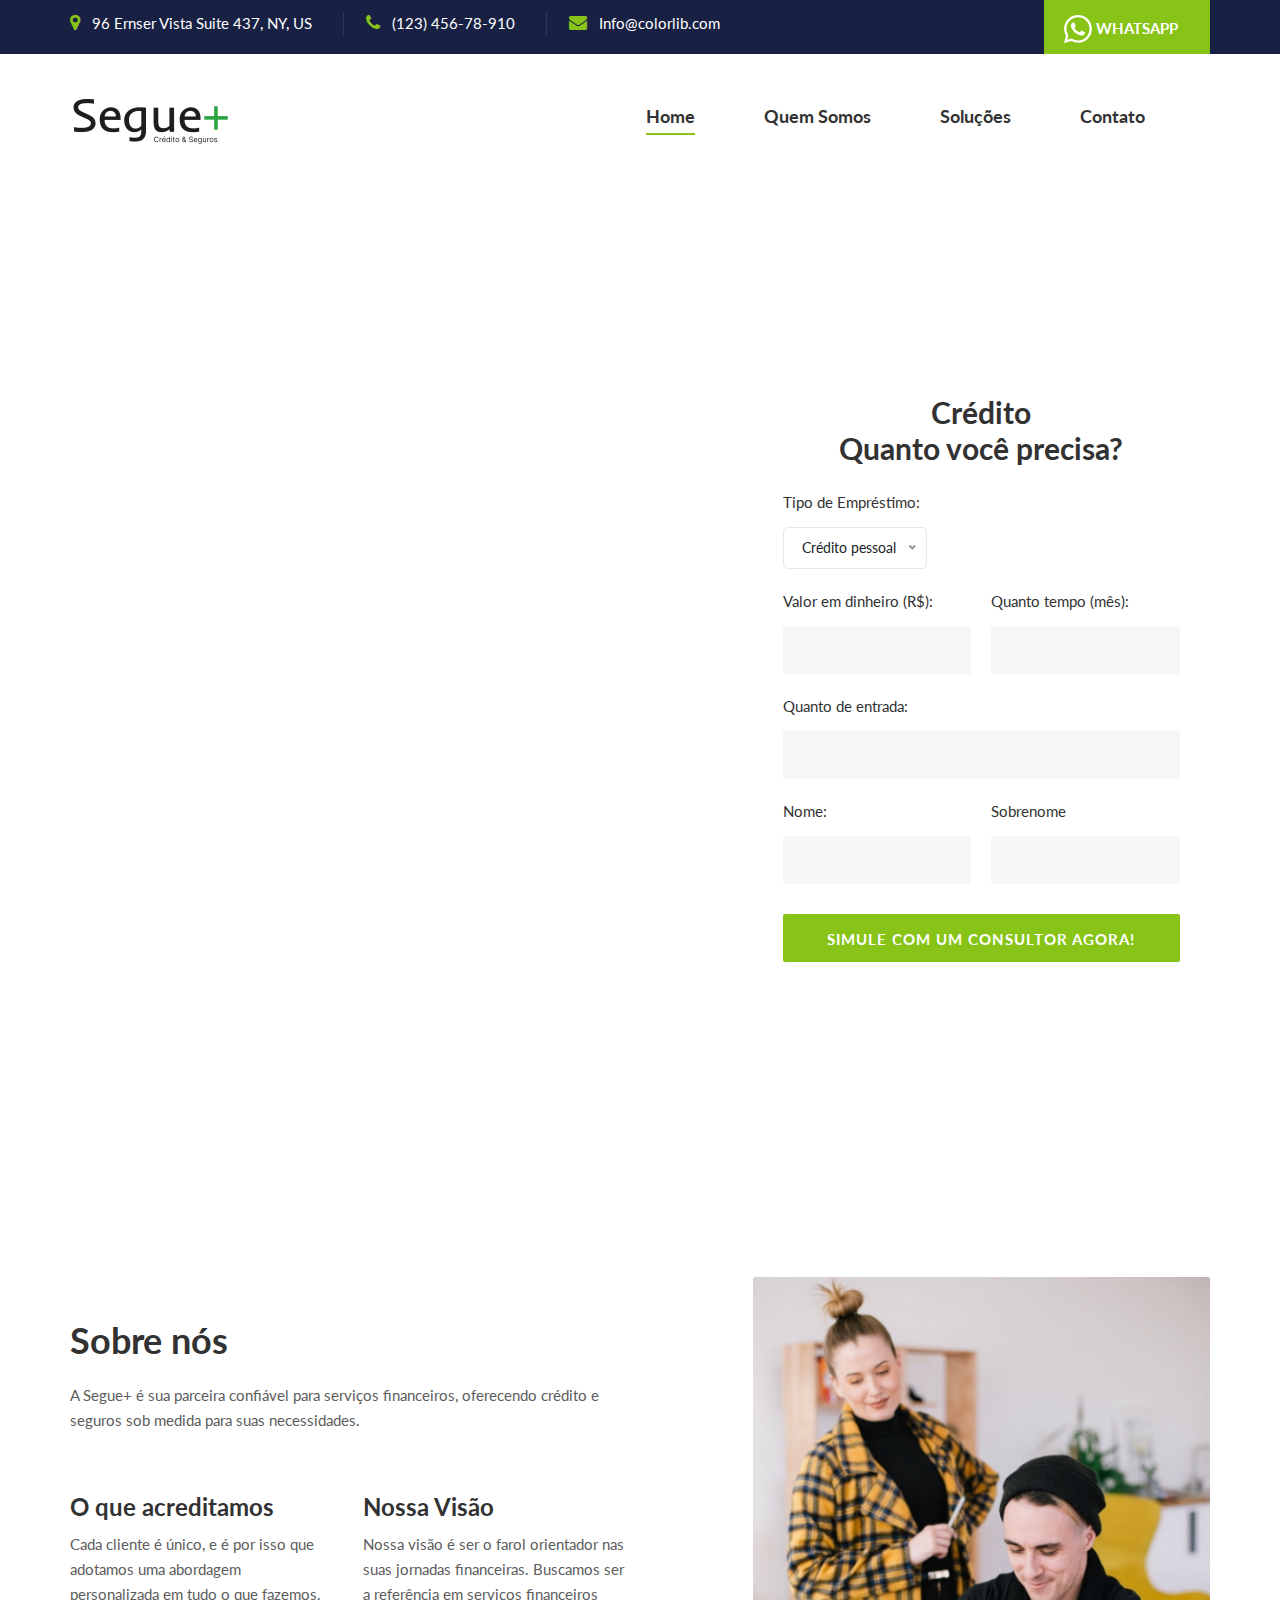
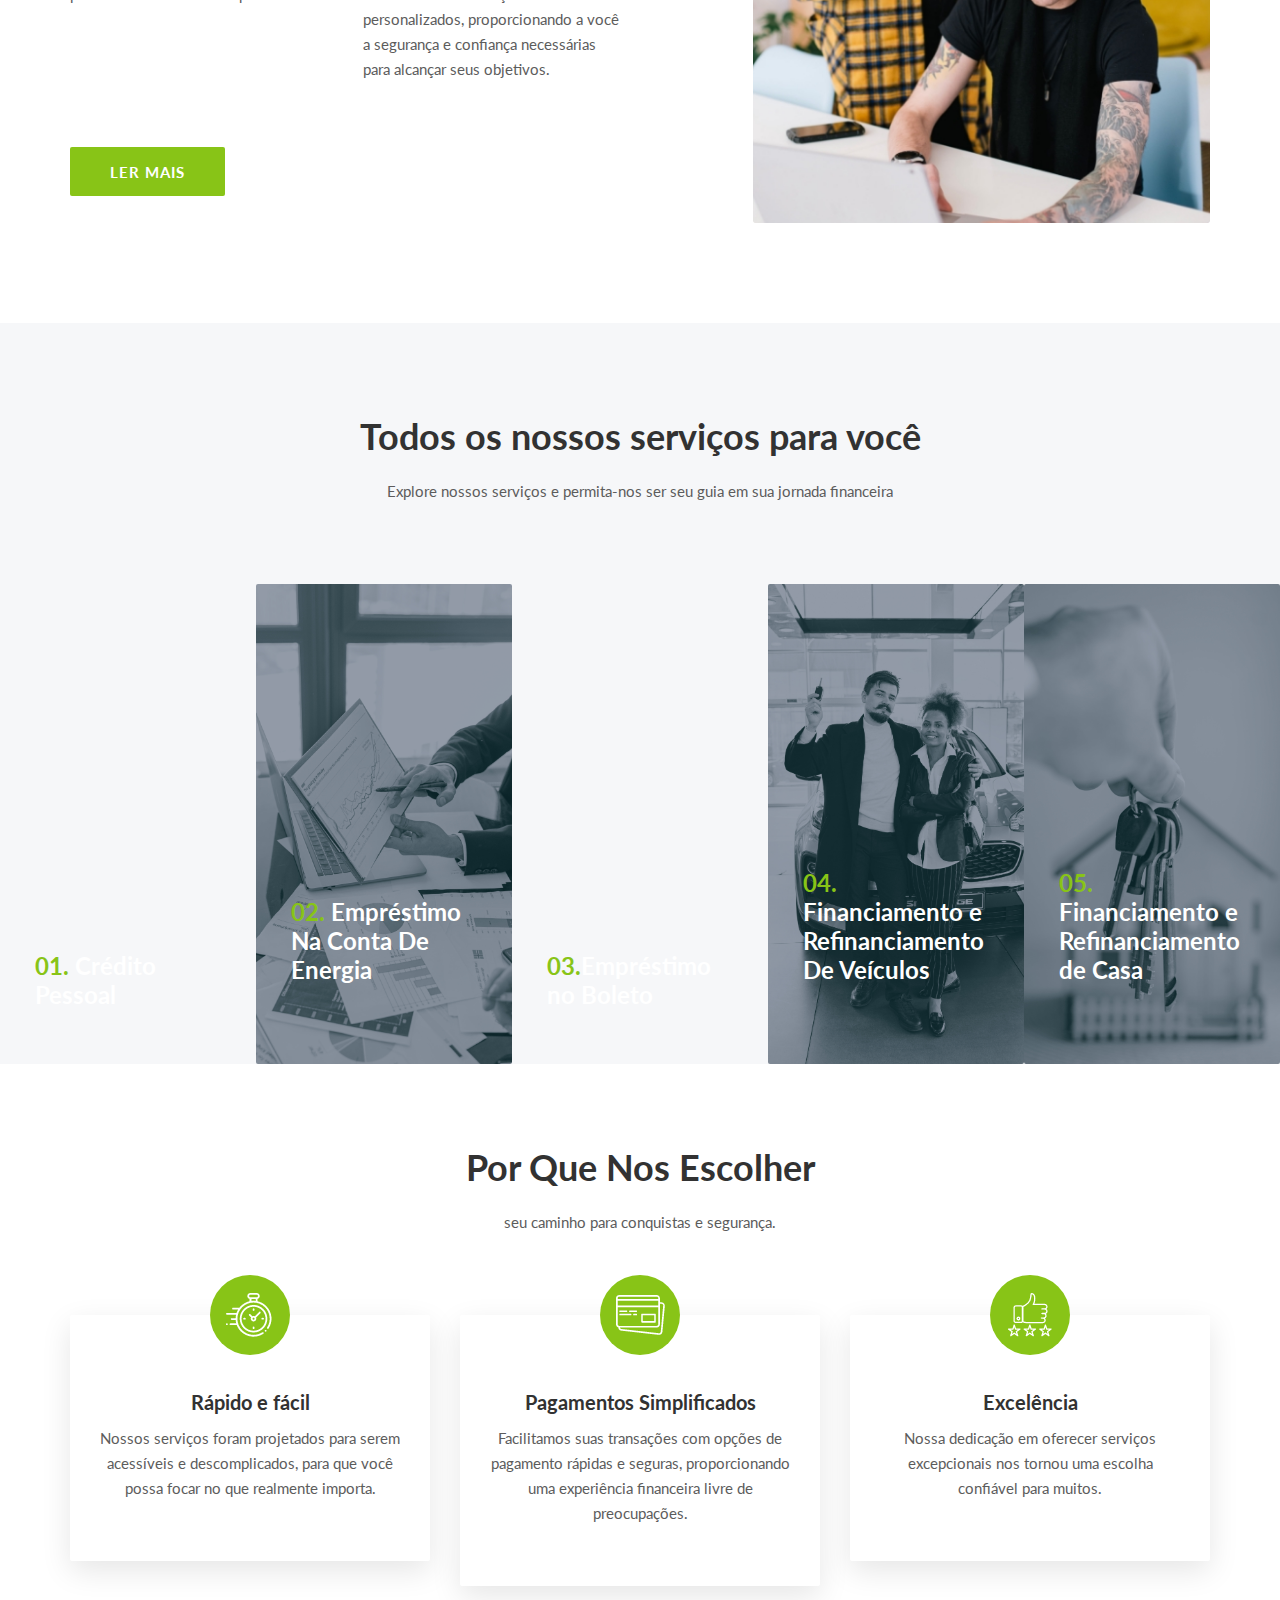
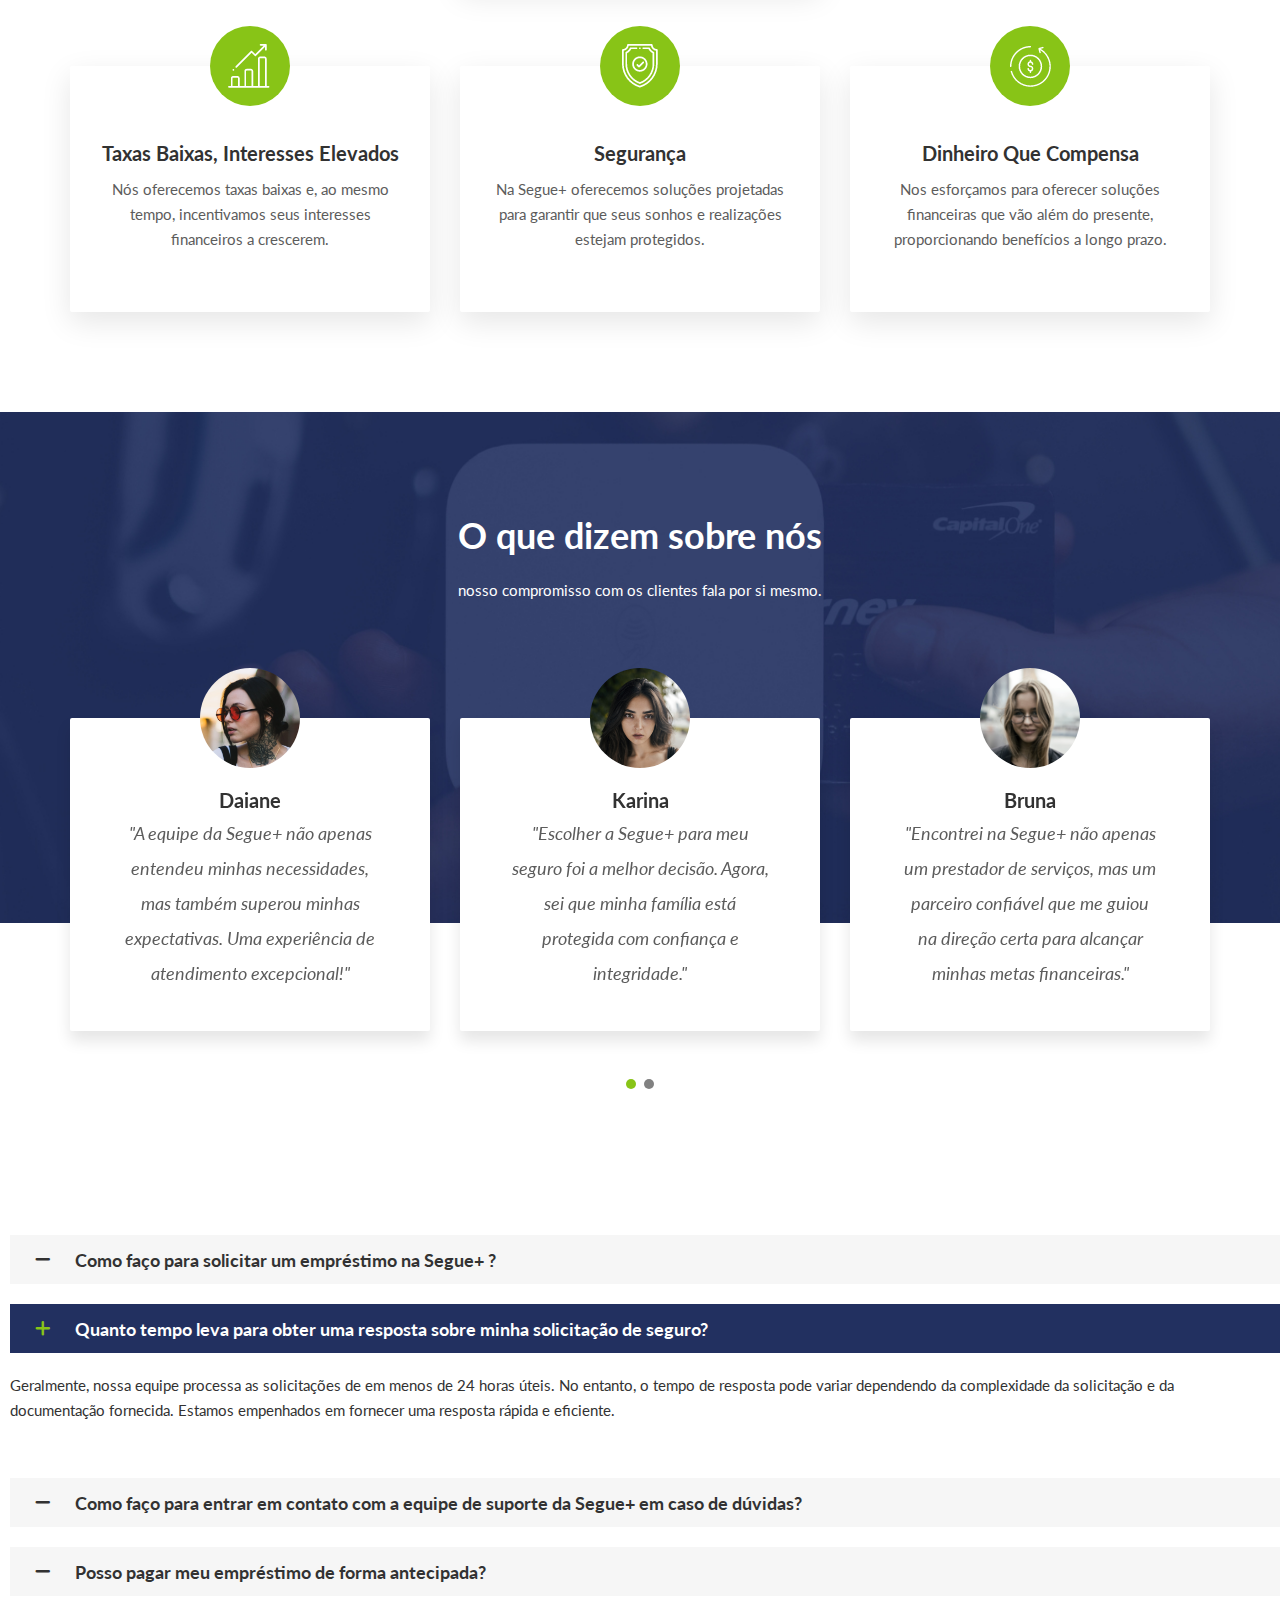
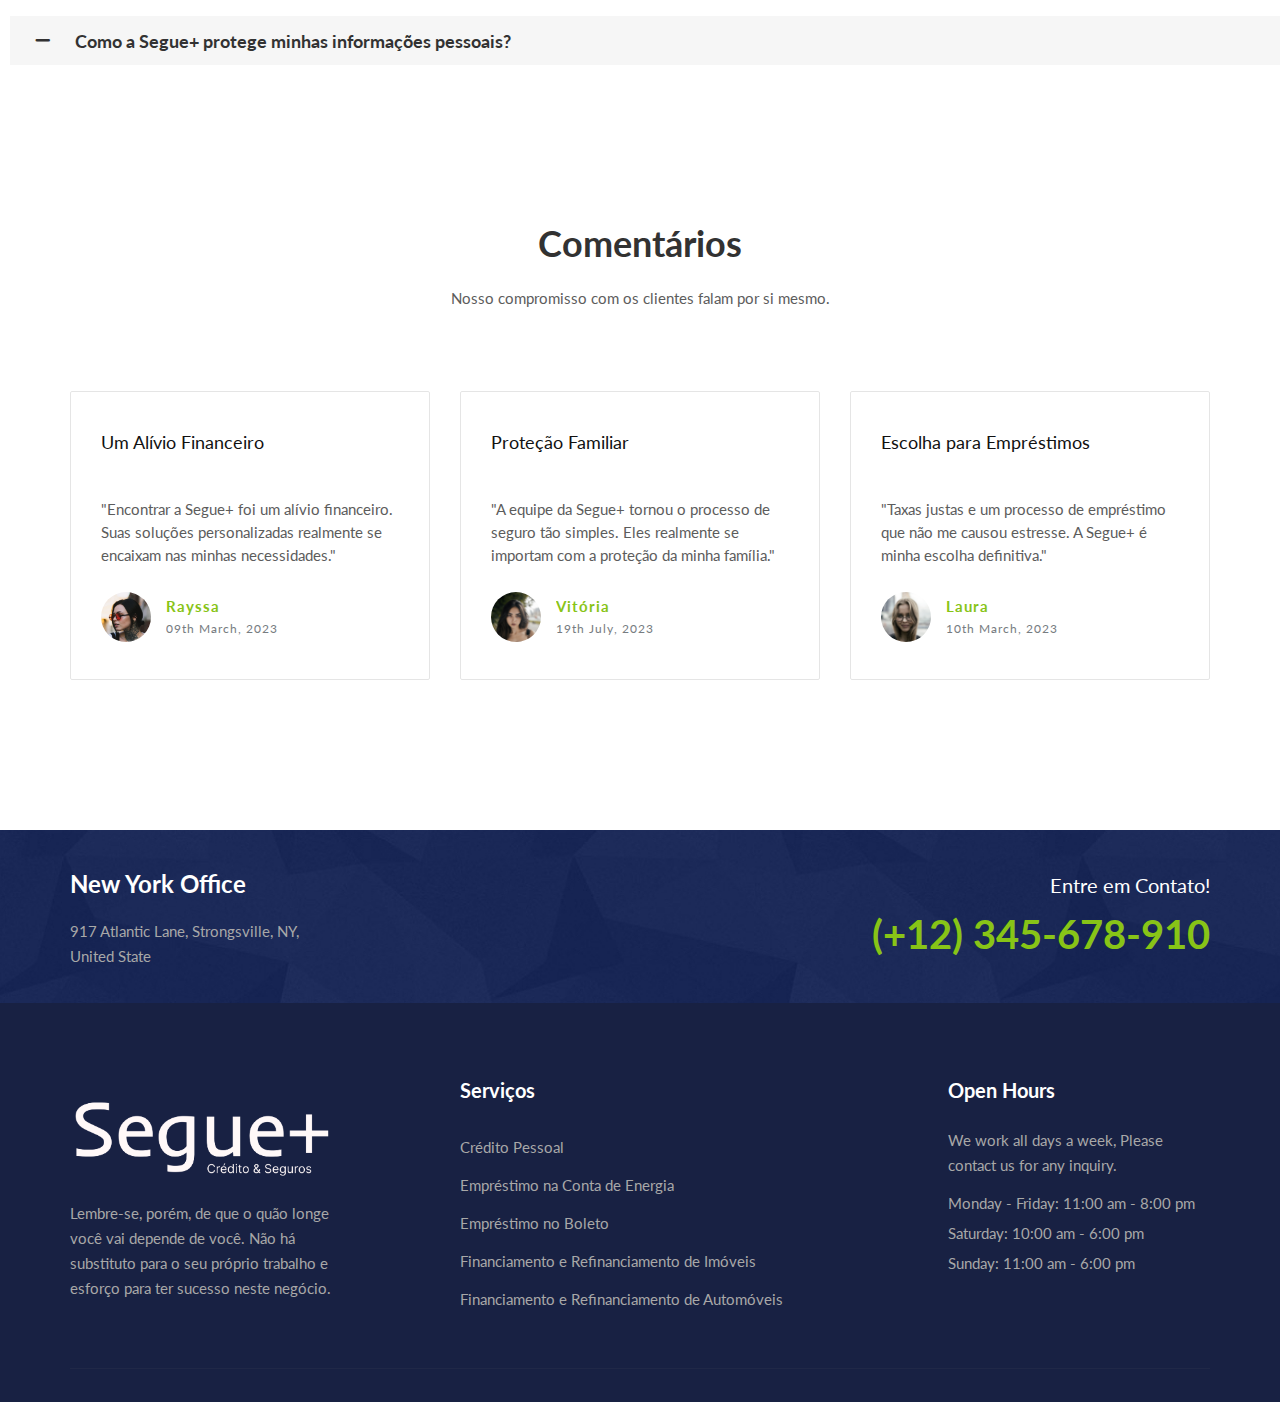
==== index.html @ 0235cb04 "first commit" ====
<!DOCTYPE html>
<html lang="zxx">

<head>
    <meta charset="UTF-8">
    <meta name="description" content="Loanday Template">
    <meta name="keywords" content="Loanday, unica, creative, html">
    <meta name="viewport" content="width=device-width, initial-scale=1.0">
    <meta http-equiv="X-UA-Compatible" content="ie=edge">
    <title>Loanday | Template</title>

    <!-- Google Font -->
    <link href="https://fonts.googleapis.com/css2?family=Lato:wght@300;400;700;900&display=swap" rel="stylesheet">

    <!-- Css Styles -->
    <link rel="stylesheet" href="css/bootstrap.min.css" type="text/css">
    <link rel="stylesheet" href="css/font-awesome.min.css" type="text/css">
    <link rel="stylesheet" href="css/elegant-icons.css" type="text/css">
    <link rel="stylesheet" href="css/nice-select.css" type="text/css">
    <link rel="stylesheet" href="css/magnific-popup.css" type="text/css">
    <link rel="stylesheet" href="css/jquery-ui.min.css" type="text/css">
    <link rel="stylesheet" href="css/owl.carousel.min.css" type="text/css">
    <link rel="stylesheet" href="css/slicknav.min.css" type="text/css">
    <link rel="stylesheet" href="css/style.css" type="text/css">
</head>

<body>
    <!-- Page Preloder -->
    <div id="preloder">
        <div class="loader"></div>
    </div>

    <!-- Offcanvas Menu Begin -->
    <div class="offcanvas-menu-overlay"></div>
    <div class="offcanvas-menu-wrapper">
        <div class="offcanvas__search">
            <i class="fa fa-search search-switch"></i>
        </div>
        <div class="offcanvas__logo">
            <a href="./index.html"><img src="img/seguemais-logo.png" alt=""></a>
        </div>
        <nav class="offcanvas__menu mobile-menu">
            <ul>
                <li class="active"><a href="./index.html">Home</a></li>
                <li><a href="./about.html">Quem Somos</a></li>
                <li><a href="./services.html">Soluções</a></li>
                <li><a href="./contact.html">Contato</a></li>
            </ul>
        </nav>
        <div id="mobile-menu-wrap"></div>
        <ul class="offcanvas__widget">
            <li><i class="fa fa-map-marker"></i> 96 Ernser Vista Suite 437, NY, US</li>
            <li><i class="fa fa-phone"></i> (123) 456-78-910</li>
            <li><i class="fa fa-envelope"></i> Info@colorlib.com</li>
        </ul>
        <div class="header__top__language">
            <a href="https://api.whatsapp.com/send?phone=55123456789" target="_blank">
                <i><svg xmlns="http://www.w3.org/2000/svg" width="28" height="28" fill="currentColor" class="bi bi-whatsapp" viewBox="0 0 16 16">
                    <path d="M13.601 2.326A7.854 7.854 0 0 0 7.994 0C3.627 0 .068 3.558.064 7.926c0 1.399.366 2.76 1.057 3.965L0 16l4.204-1.102a7.933 7.933 0 0 0 3.79.965h.004c4.368 0 7.926-3.558 7.93-7.93A7.898 7.898 0 0 0 13.6 2.326zM7.994 14.521a6.573 6.573 0 0 1-3.356-.92l-.24-.144-2.494.654.666-2.433-.156-.251a6.56 6.56 0 0 1-1.007-3.505c0-3.626 2.957-6.584 6.591-6.584a6.56 6.56 0 0 1 4.66 1.931 6.557 6.557 0 0 1 1.928 4.66c-.004 3.639-2.961 6.592-6.592 6.592zm3.615-4.934c-.197-.099-1.17-.578-1.353-.646-.182-.065-.315-.099-.445.099-.133.197-.513.646-.627.775-.114.133-.232.148-.43.05-.197-.1-.836-.308-1.592-.985-.59-.525-.985-1.175-1.103-1.372-.114-.198-.011-.304.088-.403.087-.088.197-.232.296-.346.1-.114.133-.198.198-.33.065-.134.034-.248-.015-.347-.05-.099-.445-1.076-.612-1.47-.16-.389-.323-.335-.445-.34-.114-.007-.247-.007-.38-.007a.729.729 0 0 0-.529.247c-.182.198-.691.677-.691 1.654 0 .977.71 1.916.81 2.049.098.133 1.394 2.132 3.383 2.992.47.205.84.326 1.129.418.475.152.904.129 1.246.08.38-.058 1.171-.48 1.338-.943.164-.464.164-.86.114-.943-.049-.084-.182-.133-.38-.232z"/>
                  </svg></i>
                <span>WhatsApp</span>
            </a>
        </div>
    </div>
    <!-- Offcanvas Menu End -->

    <!-- Header Section Begin -->
    <header class="header">
        <div class="header__top">
            <div class="container">
                <div class="row">
                    <div class="col-lg-9">
                        <ul class="header__top__widget">
                            <li><i class="fa fa-map-marker"></i> 96 Ernser Vista Suite 437, NY, US</li>
                            <li><i class="fa fa-phone"></i> (123) 456-78-910</li>
                            <li><i class="fa fa-envelope"></i> Info@colorlib.com</li>
                        </ul>
                    </div>
                    <div class="col-lg-3">
                        <div class="header__top__language">
                            <a href="https://api.whatsapp.com/send?phone=55123456789" target="_blank">
                                <i><svg xmlns="http://www.w3.org/2000/svg" width="28" height="28" fill="currentColor" class="bi bi-whatsapp" viewBox="0 0 16 16">
                                    <path d="M13.601 2.326A7.854 7.854 0 0 0 7.994 0C3.627 0 .068 3.558.064 7.926c0 1.399.366 2.76 1.057 3.965L0 16l4.204-1.102a7.933 7.933 0 0 0 3.79.965h.004c4.368 0 7.926-3.558 7.93-7.93A7.898 7.898 0 0 0 13.6 2.326zM7.994 14.521a6.573 6.573 0 0 1-3.356-.92l-.24-.144-2.494.654.666-2.433-.156-.251a6.56 6.56 0 0 1-1.007-3.505c0-3.626 2.957-6.584 6.591-6.584a6.56 6.56 0 0 1 4.66 1.931 6.557 6.557 0 0 1 1.928 4.66c-.004 3.639-2.961 6.592-6.592 6.592zm3.615-4.934c-.197-.099-1.17-.578-1.353-.646-.182-.065-.315-.099-.445.099-.133.197-.513.646-.627.775-.114.133-.232.148-.43.05-.197-.1-.836-.308-1.592-.985-.59-.525-.985-1.175-1.103-1.372-.114-.198-.011-.304.088-.403.087-.088.197-.232.296-.346.1-.114.133-.198.198-.33.065-.134.034-.248-.015-.347-.05-.099-.445-1.076-.612-1.47-.16-.389-.323-.335-.445-.34-.114-.007-.247-.007-.38-.007a.729.729 0 0 0-.529.247c-.182.198-.691.677-.691 1.654 0 .977.71 1.916.81 2.049.098.133 1.394 2.132 3.383 2.992.47.205.84.326 1.129.418.475.152.904.129 1.246.08.38-.058 1.171-.48 1.338-.943.164-.464.164-.86.114-.943-.049-.084-.182-.133-.38-.232z"/>
                                  </svg></i>
                                <span>WhatsApp</span>
                            </a>
                        </div>
                    </div>
                </div>
            </div>
        </div>
        <div class="container">
            <div class="row al">
                <div class="col-lg-3">
                    <div class="header__logo">
                        <a href="./index.html"><img src="img/seguemais-logo.png" alt=""></a>
                    </div>
                </div>
                <div class="col-lg-9">
                    <div class="header__nav">
                        <nav class="header__menu">
                            <ul>
                                <li class="active"><a href="./index.html">Home</a></li>
                                <li><a href="./about.html">Quem Somos</a></li>
                                <li><a href="./services.html">Soluções</a></li>
                <li><a href="./contact.html">Contato</a></li>
                            </ul>
                        </nav>
                    </div>
                </div>
            </div>
            <div class="canvas__open">
                <span class="fa fa-bars"></span>
            </div>
        </div>
    </header>
    <!-- Header Section End -->

    <!-- Hero Section Begin -->
    <section class="hero set-bg" data-setbg="img/mulher-dindin.png">
        <div class="container">
            <div class="row">
                <div class="col-lg-5">
                    
                </div>
                <div class="col-lg-5 offset-lg-2">
                    <div class="hero__form">
                        
                        <h3>Crédito <br> Quanto você precisa? </h3>
                        <form id="simulacao-form">
                            <div class="input-list">
                                <div id="select1" class="input-list-item">
                                    <p>Tipo de Empréstimo:</p>
                                    <select  id="tipoEmprestimo">
                                        <option value="Crédito pessoal">Crédito pessoal</option>
                                        <option value="Empréstimo na conta de energia">Empréstimo na conta de energia</option>
                                        <option value="Empréstimo no boleto">Empréstimo no boleto</option>
                                        <option value="Financiamento de carro">Financiamento de carro</option>
                                        <option value="Refinanciamento de carro">Refinanciamento de carro</option>
                                        <option value="Financiamento de casa">Financiamento de casa</option>
                                        <option value="Refinanciamento de casa">Refinanciamento de casa</option>
                                    </select>
                                </div>
                                <div class="input-list-item">
                                    <p>Valor em dinheiro (R$):</p>
                                    <input type="text" id="valor">
                                </div>
                                <div class="input-list-item">
                                    <p>Quanto tempo (mês):</p>
                                    <input type="text" id="tempo">
                                </div>
                            </div>
                            <div class="input-full-width">
                                <p>Quanto de entrada:</p>
                                <input type="text" id="entrada">
                            </div>
                            <div class="input-list last">
                                <div class="input-list-item">
                                    <p>Nome:</p>
                                    <input type="text" id="nome">
                                </div>
                                <div class="input-list-item">
                                    <p>Sobrenome</p>
                                    <input type="text" id="sobrenome">
                                </div>
                            </div>
                            <button type="button" onclick="enviarMensagemWhatsApp()" class="site-btn">Simule com um consultor agora!</button>
                        </form>
                    </div>
                </div>
            </div>
        </div>
    </section>
    <!-- Hero Section End -->

    <!-- Home About Begin -->
    <section class="home-about spad">
        <div class="container">
            <div class="row">
                <div class="col-lg-6">
                    <div class="home__about__text">
                        <div class="section-title">
                            <h2>Sobre nós</h2>
                            <p>A Segue+ é sua parceira confiável para serviços financeiros, oferecendo crédito e seguros sob medida para suas necessidades.</p>
                        </div>
                        <div class="row">
                            <div class="col-lg-6 col-md-6">
                                <div class="home__about__item">
                                    <h4>O que acreditamos</h4>
                                    <p>Cada cliente é único, e é por isso que adotamos uma abordagem personalizada em tudo o que fazemos.</p>
                                </div>
                            </div>
                            <div class="col-lg-6 col-md-6">
                                <div class="home__about__item">
                                    <h4>Nossa Visão</h4>
                                    <p>Nossa visão é ser o farol orientador nas suas jornadas financeiras. Buscamos ser a referência em serviços financeiros personalizados, proporcionando a você a segurança e confiança necessárias para alcançar seus objetivos.</p>
                                </div>
                            </div>
                        </div>
                        <a href="about.html" class="primary-btn">Ler mais</a>
                    </div>
                </div>
                <div class="col-lg-5 offset-lg-1">
                    <div class="home__about__img">
                        <img src="img/about/home-about.jpg" alt="">
                    </div>
                </div>
            </div>
        </div>
    </section>
    <!-- Home About End -->

    <!-- Loan Services Section Begin -->
    <section class="loan-services spad">
        <div class="container">
            <div class="row">
                <div class="col-lg-12">
                    <div class="section-title">
                        <h2>Todos os nossos serviços para você</h2>
                        <p>Explore nossos serviços e permita-nos ser seu guia em sua jornada financeira</p>
                    </div>
                </div>
            </div>
        </div>
        <div class="container-fluid">
            <div class="loan__services__list">
                <div class="loan__services__item set-bg" data-setbg="img/loan-services/personal-loan.jpg">
                    <div class="loan__services__item__text">
                        <h4><span>01.</span> Crédito Pessoal</h4>
                        <p>Solução flexível para suas necessidades financeiras imediatas.</p>
                        <a href= "https://wa.me/551234567890?text=Olá,%20gostaria%20de%20mais%20informações%20sobre%20Crédito%20Pessoal" target="_blank">Entrar em contato</a>
                    </div>
                </div>
                
                <div class="loan__services__item set-bg" data-setbg="img/loan-services/empresarial-loan.jpg">
                    <div class="loan__services__item__text">
                        <h4><span>02.</span> Empréstimo Na Conta De Energia</h4>
                        <p>Obtenha dinheiro descontado automaticamente na sua conta de luz.</p>
                        <a href="https://wa.me/551234567890?text=Olá,%20gostaria%20de%20mais%20informações%20sobre%20Empréstimo%20na%20Conta%20de%20Energia" target="_blank">Entrar em contato</a>
                    </div>
                </div>
            
                <div class="loan__services__item set-bg" data-setbg="img/loan-services/boleto-loan.jpg">
                    <div class="loan__services__item__text">
                        <h4><span>03.</span>Empréstimo no Boleto</h4>
                        <p>Empréstimo com pagamento via boleto, você escolhe o valor e o prazo.</p>
                        <a href="https://wa.me/551234567890?text=Olá,%20gostaria%20de%20mais%20informações%20sobre%20Empréstimo%20no%20Boleto" target="_blank">Entrar em contato</a>
                    </div>
                </div>
            
                <div class="loan__services__item set-bg" data-setbg="img/loan-services/carro-loan.jpg">
                    <div class="loan__services__item__text">
                        <h4><span>04.</span> Financiamento e Refinanciamento De Veículos</h4>
                        <p>Transforme seu sonho automobilístico em realidade ou otimize seus pagamentos atuais.</p>
                        <a href="https://wa.me/551234567890?text=Olá,%20gostaria%20de%20mais%20informações%20sobre%20Financiamento%20e%20Refinanciamento%20de%20Veículos" target="_blank" target="_blank">Entrar em contato</a>
                    </div>
                </div>
            
                <div class="loan__services__item set-bg" data-setbg="img/loan-services/casa-loan.jpg">
                    <div class="loan__services__item__text">
                        <h4><span>05.</span> Financiamento e Refinanciamento de Casa</h4>
                        <p>Transforme seu sonho da casa própria em realidade ou otimize seu investimento imobiliário existente.</p>
                        <a href="https://wa.me/551234567890?text=Olá,%20gostaria%20de%20mais%20informações%20sobre%20Financiamento%20e%20Refinanciamento%20de%20Casa" target="_blank">Entrar em contato</a>
                    </div>
                </div>
            </div>
        </div>
    </section>
    <!-- Loan Services Section End -->

    <!-- Choose Section Begin -->
    <section class="choose spad">
        <div class="container">
            <div class="row">
                <div class="col-lg-12">
                    <div class="section-title">
                        <h2>Por Que Nos Escolher</h2>
                        <p> seu caminho para conquistas e segurança.</p>
                    </div>
                </div>
            </div>
            <div class="row">
                <div class="col-lg-4 col-md-4 col-sm-6">
                    <div class="choose__item">
                        <img src="img/choose/choose-1.png" alt="">
                        <h5>Rápido e fácil</h5>
                        <p> Nossos serviços foram projetados para serem acessíveis e descomplicados, para que você possa focar no que realmente importa.</p>
                    </div>
                </div>
                <div class="col-lg-4 col-md-4 col-sm-6">
                    <div class="choose__item">
                        <img src="img/choose/choose-2.png" alt="">
                        <h5>Pagamentos Simplificados</h5>
                        <p>Facilitamos suas transações com opções de pagamento rápidas e seguras, proporcionando uma experiência financeira livre de preocupações.</p>
                    </div>
                </div>
                <div class="col-lg-4 col-md-4 col-sm-6">
                    <div class="choose__item">
                        <img src="img/choose/choose-3.png" alt="">
                        <h5>Excelência</h5>
                        <p>Nossa dedicação em oferecer serviços excepcionais nos tornou uma escolha confiável para muitos.</p>
                    </div>
                </div>
                <div class="col-lg-4 col-md-4 col-sm-6">
                    <div class="choose__item">
                        <img src="img/choose/choose-4.png" alt="">
                        <h5>Taxas Baixas, Interesses Elevados</h5>
                        <p>Nós oferecemos taxas baixas e, ao mesmo tempo, incentivamos seus interesses financeiros a crescerem.</p>
                    </div>
                </div>
                <div class="col-lg-4 col-md-4 col-sm-6">
                    <div class="choose__item">
                        <img src="img/choose/choose-5.png" alt="">
                        <h5>Segurança</h5>
                        <p>Na Segue+ oferecemos soluções projetadas para garantir que seus sonhos e realizações estejam protegidos.</p>
                    </div>
                </div>
                <div class="col-lg-4 col-md-4 col-sm-6">
                    <div class="choose__item">
                        <img src="img/choose/choose-6.png" alt="">
                        <h5>Dinheiro Que Compensa</h5>
                        <p>Nos esforçamos para oferecer soluções financeiras que vão além do presente, proporcionando benefícios a longo prazo.</p>
                    </div>
                </div>
            </div>
        </div>
    </section>
    <!-- Choose Section End -->

    <!-- Testimonial Section Begin -->
    <div class="testimonial spad set-bg" data-setbg="img/testimonial/testimonial-bg.jpg">
        <div class="container">
            <div class="row">
                <div class="col-lg-12">
                    <div class="section-title">
                        <h2>O que dizem sobre nós</h2>
                        <p>nosso compromisso com os clientes fala por si mesmo.</p>
                    </div>
                </div>
            </div>
        </div>
    </div>
    <div class="testimonial__carousel">
        <div class="container">
            <div class="row">
                <div class="testimonial__slider owl-carousel">
                    <div class="col-lg-4">
                        <div class="testimonial__item">
                            <img src="img/testimonial/testimonial-1.png" alt="">
                            <h5>Daiane</h5>
                            
                            <p>"A equipe da Segue+ não apenas entendeu minhas necessidades, mas também superou minhas expectativas. Uma experiência de atendimento excepcional!"</p>
                        </div>
                    </div>
                    <div class="col-lg-4">
                        <div class="testimonial__item">
                            <img src="img/testimonial/testimonial-2.png" alt="">
                            <h5>Karina</h5>
                            
                            <p>"Escolher a Segue+ para meu seguro foi a melhor decisão. Agora, sei que minha família está protegida com confiança e integridade."</p>
                        </div>
                    </div>
                    <div class="col-lg-4">
                        <div class="testimonial__item">
                            <img src="img/testimonial/testimonial-3.png" alt="">
                            <h5>Bruna</h5>
                            <p>"Encontrei na Segue+ não apenas um prestador de serviços, mas um parceiro confiável que me guiou na direção certa para alcançar minhas metas financeiras."</p>
                        </div>
                    </div>
                    <div class="col-lg-4">
                        <div class="testimonial__item">
                            <img src="img/testimonial/testimonial-2.png" alt="">
                            <h5>Maria</h5>
                            <p>Descobri na Segue+ não apenas um provedor de serviços, mas um parceiro de confiança que me orientou na direção certa para atingir meus objetivos financeiros."</p>
                        </div>
                    </div>
                </div>
            </div>
        </div>
    </div>
    <!-- Testimonial Section End -->

    <!-- Counter Begin -->
    <div class="counter spad">
        
    </div>
    <!-- Counter End -->

    <!-- Call Section Begin -->
    <div class="services__details__faq">
        <div class="accordion" id="accordionExample">
            <div class="card">
                <div class="card-heading">
                    <a data-toggle="collapse" data-target="#collapseOne">
                        <span> Como faço para solicitar um empréstimo na Segue+ ?</span>
                    </a>
                </div>
                <div id="collapseOne" class="collapse" data-parent="#accordionExample">
                    <div class="card-body">
                        <p>Solicitar um empréstimo é fácil! Você pode preencher nosso formulário de solicitação online em nosso site ou entrar em contato com nossa equipe de atendimento ao cliente para obter assistência personalizada. Estamos aqui para ajudar a orientar você através do processo.
                        </p>
                    </div>
                </div>
            </div>
            <div class="card">
                <div class="card-heading active">
                    <a data-toggle="collapse" data-target="#collapseTwo">
                        Quanto tempo leva para obter uma resposta sobre minha solicitação de seguro?
                    </a>
                </div>
                <div id="collapseTwo" class="collapse show" data-parent="#accordionExample">
                    <div class="card-body">
                        <p>Geralmente, nossa equipe processa as solicitações de em menos de 24 horas úteis. No entanto, o tempo de resposta pode variar dependendo da complexidade da solicitação e da documentação fornecida. Estamos empenhados em fornecer uma resposta rápida e eficiente.
                        </p>
                    </div>
                </div>
            </div>
            <div class="card">
                <div class="card-heading">
                    <a data-toggle="collapse" data-target="#collapseFour">
                        Como faço para entrar em contato com a equipe de suporte da Segue+ em caso de dúvidas?
                    </a>
                </div>
                <div id="collapseFour" class="collapse" data-parent="#accordionExample">
                    <div class="card-body">
                        <p>Você pode entrar em contato conosco através do telefone [Inserir Número de Telefone] ou enviar um e-mail para [Inserir Endereço de E-mail]. Nossa equipe de suporte terá o prazer de responder a todas as suas perguntas e fornecer orientações detalhadas.
                        </p>
                    </div>
                </div>
            </div>
            <div class="card">
                <div class="card-heading">
                    <a data-toggle="collapse" data-target="#collapseFive">
                        Posso pagar meu empréstimo de forma antecipada?
                    </a>
                </div>
                <div id="collapseFive" class="collapse" data-parent="#accordionExample">
                    <div class="card-body">
                        <p>Sim, oferecemos a opção de pagamento antecipado sem penalidades. Se você deseja quitar seu empréstimo antes do prazo, entre em contato conosco para obter informações sobre como fazer isso de forma eficaz e conveniente.
                        </p>
                    </div>
                </div>
            </div>
            <div class="card">
                <div class="card-heading">
                    <a data-toggle="collapse" data-target="#collapseSix">
                        Como a Segue+ protege minhas informações pessoais?
                    </a>
                </div>
                <div id="collapseSix" class="collapse" data-parent="#accordionExample">
                    <div class="card-body">
                        <p> A segurança dos seus dados é fundamental para nós. Utilizamos medidas rigorosas de segurança cibernética para proteger suas informações pessoais. Além disso, seguimos rigorosamente as regulamentações de privacidade e não compartilhamos suas informações com terceiros sem seu consentimento. Sua privacidade é nossa prioridade.
                        </p>
                    </div>
                </div>
            </div>
        </div>
    </div>
    <!-- Call Section End -->

    <!-- Blog Section Begin -->
    <section class="latest spad">
        <div class="container">
            <div class="row">
                <div class="col-lg-12">
                    <div class="section-title">
                        <h2>Comentários</h2>
                        <p>Nosso compromisso com os clientes falam por si mesmo.</p>
                    </div>
                </div>
            </div>
            <div class="row">
                <div class="col-lg-4 col-md-4 col-sm-6">
                    <div class="latest__blog__item">
                        <h5>Um Alívio Financeiro</h5>
                        <p>"Encontrar a Segue+ foi um alívio financeiro. Suas soluções personalizadas realmente se encaixam nas minhas necessidades."</p>
                        <div class="latest__blog__author">
                            <div class="latest__blog__author__pic">
                                <img src="img/latest/lb-1.png" alt="">
                            </div>
                            <div class="latest__blog__author__text">
                                <h6>Rayssa</h6>
                                <span>09th March, 2023</span>
                            </div>
                        </div>
                    </div>
                </div>
                <div class="col-lg-4 col-md-4 col-sm-6">
                    <div class="latest__blog__item">
                        <h5>Proteção Familiar </h5>
                        <p>"A equipe da Segue+ tornou o processo de seguro tão simples. Eles realmente se importam com a proteção da minha família."</p>
                        <div class="latest__blog__author">
                            <div class="latest__blog__author__pic">
                                <img src="img/latest/lb-2.png" alt="">
                            </div>
                            <div class="latest__blog__author__text">
                                <h6>Vitória</h6>
                                <span>19th July, 2023</span>
                            </div>
                        </div>
                    </div>
                </div>
                <div class="col-lg-4 col-md-4 col-sm-6">
                    <div class="latest__blog__item">
                        <h5>Escolha para Empréstimos</h5>
                        <p>"Taxas justas e um processo de empréstimo que não me causou estresse. A Segue+ é minha escolha definitiva."</p>
                        <div class="latest__blog__author">
                            <div class="latest__blog__author__pic">
                                <img src="img/latest/lb-3.png" alt="">
                            </div>
                            <div class="latest__blog__author__text">
                                <h6>Laura</h6>
                                <span>10th March, 2023</span>
                            </div>
                        </div>
                    </div>
                </div>
                <div class="col-lg-12 text-center">
                
                </div>
            </div>
        </div>
    </section>
    <!-- Blog Section End -->

    <!-- Contact Begin -->
    <div class="contact-widget set-bg" data-setbg="img/contact-widget.jpg">
        <div class="container">
            <div class="row">
                <div class="col-lg-6 col-md-6">
                    <div class="row">
                        <div class="col-lg-6 col-md-6">
                            <div class="contact__widget__item">
                                <h4>New York Office</h4>
                                <p>917 Atlantic Lane, Strongsville, NY, United State</p>
                            </div>
                        </div>
                    </div>
                </div>
                <div class="col-lg-6 col-md-6">
                    <div class="contact__widget__phone">
                        <span>Entre em Contato!</span>
                        <h2>(+12) 345-678-910</h2>
                    </div>
                </div>
            </div>
        </div>
    </div>
    <!-- Contact End -->

    <!-- Footer Section Begin -->
    <footer class="footer">
        <div class="container">
            <div class="row">
                <div class="col-lg-3 col-md-6 col-sm-6">
                    <div class="footer__about">
                        <div class="footer__logo">
                            <a href="./index.html"><img src="img/w-segue-logo.png" alt=""></a>
                        </div>
                        <p>Lembre-se, porém, de que o quão longe você vai depende de você. Não há substituto para o seu próprio trabalho e esforço para ter sucesso neste negócio.</p>
                    </div>
                </div>
                <div class="col-lg-4 offset-lg-1 col-md-3 col-sm-6">
                    <div class="footer__widget">
                        <h5>Serviços</h5>
                        <div class="footer__widget">
                            <ul>
                                <li><a href="services.html">Crédito Pessoal</a></li>
                                <li><a href="services.html">Empréstimo na Conta de Energia</a></li>
                                <li><a href="services.html">Empréstimo no Boleto</a></li>
                                <li><a href="services.html">Financiamento e Refinanciamento de Imóveis</a></li>
                                <li><a href="services.html">Financiamento e Refinanciamento de Automóveis</a></li>
                            </ul>
                        </div>
                    </div>
                </div>
                <div class="col-lg-3 offset-lg-1 col-md-6 col-sm-6">
                    <div class="footer__widget footer__widget--address">
                        <h5>Open Hours</h5>
                        <p>We work all days a week, Please contact us for any inquiry.</p>
                        <ul>
                            <li>Monday - Friday: 11:00 am - 8:00 pm</li>
                            <li>Saturday: 10:00 am - 6:00 pm</li>
                            <li>Sunday: 11:00 am - 6:00 pm</li>
                        </ul>
                    </div>
                </div>
            </div>
            <div class="footer__copyright">
                <div class="row">
                </div>
            </div>
        </div>
    </footer>
    <!-- Footer Section End -->

    <!-- Search Begin -->
    <div class="search-model">
        <div class="h-100 d-flex align-items-center justify-content-center">
            <div class="search-close-switch">+</div>
            <form class="search-model-form">
                <input type="text" id="search-input" placeholder="Search here.....">
            </form>
        </div>
    </div>
    <!-- Search End -->

    <!-- Js Plugins -->
    <script src="js/jquery-3.3.1.min.js"></script>
    <script src="js/bootstrap.min.js"></script>
    <script src="js/jquery.nice-select.min.js"></script>
    <script src="js/jquery-ui.min.js"></script>
    <script src="js/jquery.nicescroll.min.js"></script>
    <script src="js/jquery.magnific-popup.min.js"></script>
    <script src="js/jquery.slicknav.js"></script>
    <script src="js/owl.carousel.min.js"></script>
    <script src="js/main.js"></script>
    <script src="js/script.js"></script>
</body>

</html>
---- css/elegant-icons.css ----
@font-face {
	font-family: 'ElegantIcons';
	src:url('../fonts/ElegantIcons.eot');
	src:url('../fonts/ElegantIcons.eot?#iefix') format('embedded-opentype'),
		url('../fonts/ElegantIcons.woff') format('woff'),
		url('../fonts/ElegantIcons.ttf') format('truetype'),
		url('../fonts/ElegantIcons.svg#ElegantIcons') format('svg');
	font-weight: normal;
	font-style: normal;
}

/* Use the following CSS code if you want to use data attributes for inserting your icons */
[data-icon]:before {
	font-family: 'ElegantIcons';
	content: attr(data-icon);
	speak: none;
	font-weight: normal;
	font-variant: normal;
	text-transform: none;
	line-height: 1;
	-webkit-font-smoothing: antialiased;
	-moz-osx-font-smoothing: grayscale;
}

/* Use the following CSS code if you want to have a class per icon */
/*
Instead of a list of all class selectors,
you can use the generic selector below, but it's slower:
[class*="your-class-prefix"] {
*/
.arrow_up, .arrow_down, .arrow_left, .arrow_right, .arrow_left-up, .arrow_right-up, .arrow_right-down, .arrow_left-down, .arrow-up-down, .arrow_up-down_alt, .arrow_left-right_alt, .arrow_left-right, .arrow_expand_alt2, .arrow_expand_alt, .arrow_condense, .arrow_expand, .arrow_move, .arrow_carrot-up, .arrow_carrot-down, .arrow_carrot-left, .arrow_carrot-right, .arrow_carrot-2up, .arrow_carrot-2down, .arrow_carrot-2left, .arrow_carrot-2right, .arrow_carrot-up_alt2, .arrow_carrot-down_alt2, .arrow_carrot-left_alt2, .arrow_carrot-right_alt2, .arrow_carrot-2up_alt2, .arrow_carrot-2down_alt2, .arrow_carrot-2left_alt2, .arrow_carrot-2right_alt2, .arrow_triangle-up, .arrow_triangle-down, .arrow_triangle-left, .arrow_triangle-right, .arrow_triangle-up_alt2, .arrow_triangle-down_alt2, .arrow_triangle-left_alt2, .arrow_triangle-right_alt2, .arrow_back, .icon_minus-06, .icon_plus, .icon_close, .icon_check, .icon_minus_alt2, .icon_plus_alt2, .icon_close_alt2, .icon_check_alt2, .icon_zoom-out_alt, .icon_zoom-in_alt, .icon_search, .icon_box-empty, .icon_box-selected, .icon_minus-box, .icon_plus-box, .icon_box-checked, .icon_circle-empty, .icon_circle-slelected, .icon_stop_alt2, .icon_stop, .icon_pause_alt2, .icon_pause, .icon_menu, .icon_menu-square_alt2, .icon_menu-circle_alt2, .icon_ul, .icon_ol, .icon_adjust-horiz, .icon_adjust-vert, .icon_document_alt, .icon_documents_alt, .icon_pencil, .icon_pencil-edit_alt, .icon_pencil-edit, .icon_folder-alt, .icon_folder-open_alt, .icon_folder-add_alt, .icon_info_alt, .icon_error-oct_alt, .icon_error-circle_alt, .icon_error-triangle_alt, .icon_question_alt2, .icon_question, .icon_comment_alt, .icon_chat_alt, .icon_vol-mute_alt, .icon_volume-low_alt, .icon_volume-high_alt, .icon_quotations, .icon_quotations_alt2, .icon_clock_alt, .icon_lock_alt, .icon_lock-open_alt, .icon_key_alt, .icon_cloud_alt, .icon_cloud-upload_alt, .icon_cloud-download_alt, .icon_image, .icon_images, .icon_lightbulb_alt, .icon_gift_alt, .icon_house_alt, .icon_genius, .icon_mobile, .icon_tablet, .icon_laptop, .icon_desktop, .icon_camera_alt, .icon_mail_alt, .icon_cone_alt, .icon_ribbon_alt, .icon_bag_alt, .icon_creditcard, .icon_cart_alt, .icon_paperclip, .icon_tag_alt, .icon_tags_alt, .icon_trash_alt, .icon_cursor_alt, .icon_mic_alt, .icon_compass_alt, .icon_pin_alt, .icon_pushpin_alt, .icon_map_alt, .icon_drawer_alt, .icon_toolbox_alt, .icon_book_alt, .icon_calendar, .icon_film, .icon_table, .icon_contacts_alt, .icon_headphones, .icon_lifesaver, .icon_piechart, .icon_refresh, .icon_link_alt, .icon_link, .icon_loading, .icon_blocked, .icon_archive_alt, .icon_heart_alt, .icon_star_alt, .icon_star-half_alt, .icon_star, .icon_star-half, .icon_tools, .icon_tool, .icon_cog, .icon_cogs, .arrow_up_alt, .arrow_down_alt, .arrow_left_alt, .arrow_right_alt, .arrow_left-up_alt, .arrow_right-up_alt, .arrow_right-down_alt, .arrow_left-down_alt, .arrow_condense_alt, .arrow_expand_alt3, .arrow_carrot_up_alt, .arrow_carrot-down_alt, .arrow_carrot-left_alt, .arrow_carrot-right_alt, .arrow_carrot-2up_alt, .arrow_carrot-2dwnn_alt, .arrow_carrot-2left_alt, .arrow_carrot-2right_alt, .arrow_triangle-up_alt, .arrow_triangle-down_alt, .arrow_triangle-left_alt, .arrow_triangle-right_alt, .icon_minus_alt, .icon_plus_alt, .icon_close_alt, .icon_check_alt, .icon_zoom-out, .icon_zoom-in, .icon_stop_alt, .icon_menu-square_alt, .icon_menu-circle_alt, .icon_document, .icon_documents, .icon_pencil_alt, .icon_folder, .icon_folder-open, .icon_folder-add, .icon_folder_upload, .icon_folder_download, .icon_info, .icon_error-circle, .icon_error-oct, .icon_error-triangle, .icon_question_alt, .icon_comment, .icon_chat, .icon_vol-mute, .icon_volume-low, .icon_volume-high, .icon_quotations_alt, .icon_clock, .icon_lock, .icon_lock-open, .icon_key, .icon_cloud, .icon_cloud-upload, .icon_cloud-download, .icon_lightbulb, .icon_gift, .icon_house, .icon_camera, .icon_mail, .icon_cone, .icon_ribbon, .icon_bag, .icon_cart, .icon_tag, .icon_tags, .icon_trash, .icon_cursor, .icon_mic, .icon_compass, .icon_pin, .icon_pushpin, .icon_map, .icon_drawer, .icon_toolbox, .icon_book, .icon_contacts, .icon_archive, .icon_heart, .icon_profile, .icon_group, .icon_grid-2x2, .icon_grid-3x3, .icon_music, .icon_pause_alt, .icon_phone, .icon_upload, .icon_download, .social_facebook, .social_twitter, .social_pinterest, .social_googleplus, .social_tumblr, .social_tumbleupon, .social_wordpress, .social_instagram, .social_dribbble, .social_vimeo, .social_linkedin, .social_rss, .social_deviantart, .social_share, .social_myspace, .social_skype, .social_youtube, .social_picassa, .social_googledrive, .social_flickr, .social_blogger, .social_spotify, .social_delicious, .social_facebook_circle, .social_twitter_circle, .social_pinterest_circle, .social_googleplus_circle, .social_tumblr_circle, .social_stumbleupon_circle, .social_wordpress_circle, .social_instagram_circle, .social_dribbble_circle, .social_vimeo_circle, .social_linkedin_circle, .social_rss_circle, .social_deviantart_circle, .social_share_circle, .social_myspace_circle, .social_skype_circle, .social_youtube_circle, .social_picassa_circle, .social_googledrive_alt2, .social_flickr_circle, .social_blogger_circle, .social_spotify_circle, .social_delicious_circle, .social_facebook_square, .social_twitter_square, .social_pinterest_square, .social_googleplus_square, .social_tumblr_square, .social_stumbleupon_square, .social_wordpress_square, .social_instagram_square, .social_dribbble_square, .social_vimeo_square, .social_linkedin_square, .social_rss_square, .social_deviantart_square, .social_share_square, .social_myspace_square, .social_skype_square, .social_youtube_square, .social_picassa_square, .social_googledrive_square, .social_flickr_square, .social_blogger_square, .social_spotify_square, .social_delicious_square, .icon_printer, .icon_calulator, .icon_building, .icon_floppy, .icon_drive, .icon_search-2, .icon_id, .icon_id-2, .icon_puzzle, .icon_like, .icon_dislike, .icon_mug, .icon_currency, .icon_wallet, .icon_pens, .icon_easel, .icon_flowchart, .icon_datareport, .icon_briefcase, .icon_shield, .icon_percent, .icon_globe, .icon_globe-2, .icon_target, .icon_hourglass, .icon_balance, .icon_rook, .icon_printer-alt, .icon_calculator_alt, .icon_building_alt, .icon_floppy_alt, .icon_drive_alt, .icon_search_alt, .icon_id_alt, .icon_id-2_alt, .icon_puzzle_alt, .icon_like_alt, .icon_dislike_alt, .icon_mug_alt, .icon_currency_alt, .icon_wallet_alt, .icon_pens_alt, .icon_easel_alt, .icon_flowchart_alt, .icon_datareport_alt, .icon_briefcase_alt, .icon_shield_alt, .icon_percent_alt, .icon_globe_alt, .icon_clipboard {
	font-family: 'ElegantIcons';
	speak: none;
	font-style: normal;
	font-weight: normal;
	font-variant: normal;
	text-transform: none;
	line-height: 1;
	-webkit-font-smoothing: antialiased;
}
.arrow_up:before {
	content: "\21";
}
.arrow_down:before {
	content: "\22";
}
.arrow_left:before {
	content: "\23";
}
.arrow_right:before {
	content: "\24";
}
.arrow_left-up:before {
	content: "\25";
}
.arrow_right-up:before {
	content: "\26";
}
.arrow_right-down:before {
	content: "\27";
}
.arrow_left-down:before {
	content: "\28";
}
.arrow-up-down:before {
	content: "\29";
}
.arrow_up-down_alt:before {
	content: "\2a";
}
.arrow_left-right_alt:before {
	content: "\2b";
}
.arrow_left-right:before {
	content: "\2c";
}
.arrow_expand_alt2:before {
	content: "\2d";
}
.arrow_expand_alt:before {
	content: "\2e";
}
.arrow_condense:before {
	content: "\2f";
}
.arrow_expand:before {
	content: "\30";
}
.arrow_move:before {
	content: "\31";
}
.arrow_carrot-up:before {
	content: "\32";
}
.arrow_carrot-down:before {
	content: "\33";
}
.arrow_carrot-left:before {
	content: "\34";
}
.arrow_carrot-right:before {
	content: "\35";
}
.arrow_carrot-2up:before {
	content: "\36";
}
.arrow_carrot-2down:before {
	content: "\37";
}
.arrow_carrot-2left:before {
	content: "\38";
}
.arrow_carrot-2right:before {
	content: "\39";
}
.arrow_carrot-up_alt2:before {
	content: "\3a";
}
.arrow_carrot-down_alt2:before {
	content: "\3b";
}
.arrow_carrot-left_alt2:before {
	content: "\3c";
}
.arrow_carrot-right_alt2:before {
	content: "\3d";
}
.arrow_carrot-2up_alt2:before {
	content: "\3e";
}
.arrow_carrot-2down_alt2:before {
	content: "\3f";
}
.arrow_carrot-2left_alt2:before {
	content: "\40";
}
.arrow_carrot-2right_alt2:before {
	content: "\41";
}
.arrow_triangle-up:before {
	content: "\42";
}
.arrow_triangle-down:before {
	content: "\43";
}
.arrow_triangle-left:before {
	content: "\44";
}
.arrow_triangle-right:before {
	content: "\45";
}
.arrow_triangle-up_alt2:before {
	content: "\46";
}
.arrow_triangle-down_alt2:before {
	content: "\47";
}
.arrow_triangle-left_alt2:before {
	content: "\48";
}
.arrow_triangle-right_alt2:before {
	content: "\49";
}
.arrow_back:before {
	content: "\4a";
}
.icon_minus-06:before {
	content: "\4b";
}
.icon_plus:before {
	content: "\4c";
}
.icon_close:before {
	content: "\4d";
}
.icon_check:before {
	content: "\4e";
}
.icon_minus_alt2:before {
	content: "\4f";
}
.icon_plus_alt2:before {
	content: "\50";
}
.icon_close_alt2:before {
	content: "\51";
}
.icon_check_alt2:before {
	content: "\52";
}
.icon_zoom-out_alt:before {
	content: "\53";
}
.icon_zoom-in_alt:before {
	content: "\54";
}
.icon_search:before {
	content: "\55";
}
.icon_box-empty:before {
	content: "\56";
}
.icon_box-selected:before {
	content: "\57";
}
.icon_minus-box:before {
	content: "\58";
}
.icon_plus-box:before {
	content: "\59";
}
.icon_box-checked:before {
	content: "\5a";
}
.icon_circle-empty:before {
	content: "\5b";
}
.icon_circle-slelected:before {
	content: "\5c";
}
.icon_stop_alt2:before {
	content: "\5d";
}
.icon_stop:before {
	content: "\5e";
}
.icon_pause_alt2:before {
	content: "\5f";
}
.icon_pause:before {
	content: "\60";
}
.icon_menu:before {
	content: "\61";
}
.icon_menu-square_alt2:before {
	content: "\62";
}
.icon_menu-circle_alt2:before {
	content: "\63";
}
.icon_ul:before {
	content: "\64";
}
.icon_ol:before {
	content: "\65";
}
.icon_adjust-horiz:before {
	content: "\66";
}
.icon_adjust-vert:before {
	content: "\67";
}
.icon_document_alt:before {
	content: "\68";
}
.icon_documents_alt:before {
	content: "\69";
}
.icon_pencil:before {
	content: "\6a";
}
.icon_pencil-edit_alt:before {
	content: "\6b";
}
.icon_pencil-edit:before {
	content: "\6c";
}
.icon_folder-alt:before {
	content: "\6d";
}
.icon_folder-open_alt:before {
	content: "\6e";
}
.icon_folder-add_alt:before {
	content: "\6f";
}
.icon_info_alt:before {
	content: "\70";
}
.icon_error-oct_alt:before {
	content: "\71";
}
.icon_error-circle_alt:before {
	content: "\72";
}
.icon_error-triangle_alt:before {
	content: "\73";
}
.icon_question_alt2:before {
	content: "\74";
}
.icon_question:before {
	content: "\75";
}
.icon_comment_alt:before {
	content: "\76";
}
.icon_chat_alt:before {
	content: "\77";
}
.icon_vol-mute_alt:before {
	content: "\78";
}
.icon_volume-low_alt:before {
	content: "\79";
}
.icon_volume-high_alt:before {
	content: "\7a";
}
.icon_quotations:before {
	content: "\7b";
}
.icon_quotations_alt2:before {
	content: "\7c";
}
.icon_clock_alt:before {
	content: "\7d";
}
.icon_lock_alt:before {
	content: "\7e";
}
.icon_lock-open_alt:before {
	content: "\e000";
}
.icon_key_alt:before {
	content: "\e001";
}
.icon_cloud_alt:before {
	content: "\e002";
}
.icon_cloud-upload_alt:before {
	content: "\e003";
}
.icon_cloud-download_alt:before {
	content: "\e004";
}
.icon_image:before {
	content: "\e005";
}
.icon_images:before {
	content: "\e006";
}
.icon_lightbulb_alt:before {
	content: "\e007";
}
.icon_gift_alt:before {
	content: "\e008";
}
.icon_house_alt:before {
	content: "\e009";
}
.icon_genius:before {
	content: "\e00a";
}
.icon_mobile:before {
	content: "\e00b";
}
.icon_tablet:before {
	content: "\e00c";
}
.icon_laptop:before {
	content: "\e00d";
}
.icon_desktop:before {
	content: "\e00e";
}
.icon_camera_alt:before {
	content: "\e00f";
}
.icon_mail_alt:before {
	content: "\e010";
}
.icon_cone_alt:before {
	content: "\e011";
}
.icon_ribbon_alt:before {
	content: "\e012";
}
.icon_bag_alt:before {
	content: "\e013";
}
.icon_creditcard:before {
	content: "\e014";
}
.icon_cart_alt:before {
	content: "\e015";
}
.icon_paperclip:before {
	content: "\e016";
}
.icon_tag_alt:before {
	content: "\e017";
}
.icon_tags_alt:before {
	content: "\e018";
}
.icon_trash_alt:before {
	content: "\e019";
}
.icon_cursor_alt:before {
	content: "\e01a";
}
.icon_mic_alt:before {
	content: "\e01b";
}
.icon_compass_alt:before {
	content: "\e01c";
}
.icon_pin_alt:before {
	content: "\e01d";
}
.icon_pushpin_alt:before {
	content: "\e01e";
}
.icon_map_alt:before {
	content: "\e01f";
}
.icon_drawer_alt:before {
	content: "\e020";
}
.icon_toolbox_alt:before {
	content: "\e021";
}
.icon_book_alt:before {
	content: "\e022";
}
.icon_calendar:before {
	content: "\e023";
}
.icon_film:before {
	content: "\e024";
}
.icon_table:before {
	content: "\e025";
}
.icon_contacts_alt:before {
	content: "\e026";
}
.icon_headphones:before {
	content: "\e027";
}
.icon_lifesaver:before {
	content: "\e028";
}
.icon_piechart:before {
	content: "\e029";
}
.icon_refresh:before {
	content: "\e02a";
}
.icon_link_alt:before {
	content: "\e02b";
}
.icon_link:before {
	content: "\e02c";
}
.icon_loading:before {
	content: "\e02d";
}
.icon_blocked:before {
	content: "\e02e";
}
.icon_archive_alt:before {
	content: "\e02f";
}
.icon_heart_alt:before {
	content: "\e030";
}
.icon_star_alt:before {
	content: "\e031";
}
.icon_star-half_alt:before {
	content: "\e032";
}
.icon_star:before {
	content: "\e033";
}
.icon_star-half:before {
	content: "\e034";
}
.icon_tools:before {
	content: "\e035";
}
.icon_tool:before {
	content: "\e036";
}
.icon_cog:before {
	content: "\e037";
}
.icon_cogs:before {
	content: "\e038";
}
.arrow_up_alt:before {
	content: "\e039";
}
.arrow_down_alt:before {
	content: "\e03a";
}
.arrow_left_alt:before {
	content: "\e03b";
}
.arrow_right_alt:before {
	content: "\e03c";
}
.arrow_left-up_alt:before {
	content: "\e03d";
}
.arrow_right-up_alt:before {
	content: "\e03e";
}
.arrow_right-down_alt:before {
	content: "\e03f";
}
.arrow_left-down_alt:before {
	content: "\e040";
}
.arrow_condense_alt:before {
	content: "\e041";
}
.arrow_expand_alt3:before {
	content: "\e042";
}
.arrow_carrot_up_alt:before {
	content: "\e043";
}
.arrow_carrot-down_alt:before {
	content: "\e044";
}
.arrow_carrot-left_alt:before {
	content: "\e045";
}
.arrow_carrot-right_alt:before {
	content: "\e046";
}
.arrow_carrot-2up_alt:before {
	content: "\e047";
}
.arrow_carrot-2dwnn_alt:before {
	content: "\e048";
}
.arrow_carrot-2left_alt:before {
	content: "\e049";
}
.arrow_carrot-2right_alt:before {
	content: "\e04a";
}
.arrow_triangle-up_alt:before {
	content: "\e04b";
}
.arrow_triangle-down_alt:before {
	content: "\e04c";
}
.arrow_triangle-left_alt:before {
	content: "\e04d";
}
.arrow_triangle-right_alt:before {
	content: "\e04e";
}
.icon_minus_alt:before {
	content: "\e04f";
}
.icon_plus_alt:before {
	content: "\e050";
}
.icon_close_alt:before {
	content: "\e051";
}
.icon_check_alt:before {
	content: "\e052";
}
.icon_zoom-out:before {
	content: "\e053";
}
.icon_zoom-in:before {
	content: "\e054";
}
.icon_stop_alt:before {
	content: "\e055";
}
.icon_menu-square_alt:before {
	content: "\e056";
}
.icon_menu-circle_alt:before {
	content: "\e057";
}
.icon_document:before {
	content: "\e058";
}
.icon_documents:before {
	content: "\e059";
}
.icon_pencil_alt:before {
	content: "\e05a";
}
.icon_folder:before {
	content: "\e05b";
}
.icon_folder-open:before {
	content: "\e05c";
}
.icon_folder-add:before {
	content: "\e05d";
}
.icon_folder_upload:before {
	content: "\e05e";
}
.icon_folder_download:before {
	content: "\e05f";
}
.icon_info:before {
	content: "\e060";
}
.icon_error-circle:before {
	content: "\e061";
}
.icon_error-oct:before {
	content: "\e062";
}
.icon_error-triangle:before {
	content: "\e063";
}
.icon_question_alt:before {
	content: "\e064";
}
.icon_comment:before {
	content: "\e065";
}
.icon_chat:before {
	content: "\e066";
}
.icon_vol-mute:before {
	content: "\e067";
}
.icon_volume-low:before {
	content: "\e068";
}
.icon_volume-high:before {
	content: "\e069";
}
.icon_quotations_alt:before {
	content: "\e06a";
}
.icon_clock:before {
	content: "\e06b";
}
.icon_lock:before {
	content: "\e06c";
}
.icon_lock-open:before {
	content: "\e06d";
}
.icon_key:before {
	content: "\e06e";
}
.icon_cloud:before {
	content: "\e06f";
}
.icon_cloud-upload:before {
	content: "\e070";
}
.icon_cloud-download:before {
	content: "\e071";
}
.icon_lightbulb:before {
	content: "\e072";
}
.icon_gift:before {
	content: "\e073";
}
.icon_house:before {
	content: "\e074";
}
.icon_camera:before {
	content: "\e075";
}
.icon_mail:before {
	content: "\e076";
}
.icon_cone:before {
	content: "\e077";
}
.icon_ribbon:before {
	content: "\e078";
}
.icon_bag:before {
	content: "\e079";
}
.icon_cart:before {
	content: "\e07a";
}
.icon_tag:before {
	content: "\e07b";
}
.icon_tags:before {
	content: "\e07c";
}
.icon_trash:before {
	content: "\e07d";
}
.icon_cursor:before {
	content: "\e07e";
}
.icon_mic:before {
	content: "\e07f";
}
.icon_compass:before {
	content: "\e080";
}
.icon_pin:before {
	content: "\e081";
}
.icon_pushpin:before {
	content: "\e082";
}
.icon_map:before {
	content: "\e083";
}
.icon_drawer:before {
	content: "\e084";
}
.icon_toolbox:before {
	content: "\e085";
}
.icon_book:before {
	content: "\e086";
}
.icon_contacts:before {
	content: "\e087";
}
.icon_archive:before {
	content: "\e088";
}
.icon_heart:before {
	content: "\e089";
}
.icon_profile:before {
	content: "\e08a";
}
.icon_group:before {
	content: "\e08b";
}
.icon_grid-2x2:before {
	content: "\e08c";
}
.icon_grid-3x3:before {
	content: "\e08d";
}
.icon_music:before {
	content: "\e08e";
}
.icon_pause_alt:before {
	content: "\e08f";
}
.icon_phone:before {
	content: "\e090";
}
.icon_upload:before {
	content: "\e091";
}
.icon_download:before {
	content: "\e092";
}
.social_facebook:before {
	content: "\e093";
}
.social_twitter:before {
	content: "\e094";
}
.social_pinterest:before {
	content: "\e095";
}
.social_googleplus:before {
	content: "\e096";
}
.social_tumblr:before {
	content: "\e097";
}
.social_tumbleupon:before {
	content: "\e098";
}
.social_wordpress:before {
	content: "\e099";
}
.social_instagram:before {
	content: "\e09a";
}
.social_dribbble:before {
	content: "\e09b";
}
.social_vimeo:before {
	content: "\e09c";
}
.social_linkedin:before {
	content: "\e09d";
}
.social_rss:before {
	content: "\e09e";
}
.social_deviantart:before {
	content: "\e09f";
}
.social_share:before {
	content: "\e0a0";
}
.social_myspace:before {
	content: "\e0a1";
}
.social_skype:before {
	content: "\e0a2";
}
.social_youtube:before {
	content: "\e0a3";
}
.social_picassa:before {
	content: "\e0a4";
}
.social_googledrive:before {
	content: "\e0a5";
}
.social_flickr:before {
	content: "\e0a6";
}
.social_blogger:before {
	content: "\e0a7";
}
.social_spotify:before {
	content: "\e0a8";
}
.social_delicious:before {
	content: "\e0a9";
}
.social_facebook_circle:before {
	content: "\e0aa";
}
.social_twitter_circle:before {
	content: "\e0ab";
}
.social_pinterest_circle:before {
	content: "\e0ac";
}
.social_googleplus_circle:before {
	content: "\e0ad";
}
.social_tumblr_circle:before {
	content: "\e0ae";
}
.social_stumbleupon_circle:before {
	content: "\e0af";
}
.social_wordpress_circle:before {
	content: "\e0b0";
}
.social_instagram_circle:before {
	content: "\e0b1";
}
.social_dribbble_circle:before {
	content: "\e0b2";
}
.social_vimeo_circle:before {
	content: "\e0b3";
}
.social_linkedin_circle:before {
	content: "\e0b4";
}
.social_rss_circle:before {
	content: "\e0b5";
}
.social_deviantart_circle:before {
	content: "\e0b6";
}
.social_share_circle:before {
	content: "\e0b7";
}
.social_myspace_circle:before {
	content: "\e0b8";
}
.social_skype_circle:before {
	content: "\e0b9";
}
.social_youtube_circle:before {
	content: "\e0ba";
}
.social_picassa_circle:before {
	content: "\e0bb";
}
.social_googledrive_alt2:before {
	content: "\e0bc";
}
.social_flickr_circle:before {
	content: "\e0bd";
}
.social_blogger_circle:before {
	content: "\e0be";
}
.social_spotify_circle:before {
	content: "\e0bf";
}
.social_delicious_circle:before {
	content: "\e0c0";
}
.social_facebook_square:before {
	content: "\e0c1";
}
.social_twitter_square:before {
	content: "\e0c2";
}
.social_pinterest_square:before {
	content: "\e0c3";
}
.social_googleplus_square:before {
	content: "\e0c4";
}
.social_tumblr_square:before {
	content: "\e0c5";
}
.social_stumbleupon_square:before {
	content: "\e0c6";
}
.social_wordpress_square:before {
	content: "\e0c7";
}
.social_instagram_square:before {
	content: "\e0c8";
}
.social_dribbble_square:before {
	content: "\e0c9";
}
.social_vimeo_square:before {
	content: "\e0ca";
}
.social_linkedin_square:before {
	content: "\e0cb";
}
.social_rss_square:before {
	content: "\e0cc";
}
.social_deviantart_square:before {
	content: "\e0cd";
}
.social_share_square:before {
	content: "\e0ce";
}
.social_myspace_square:before {
	content: "\e0cf";
}
.social_skype_square:before {
	content: "\e0d0";
}
.social_youtube_square:before {
	content: "\e0d1";
}
.social_picassa_square:before {
	content: "\e0d2";
}
.social_googledrive_square:before {
	content: "\e0d3";
}
.social_flickr_square:before {
	content: "\e0d4";
}
.social_blogger_square:before {
	content: "\e0d5";
}
.social_spotify_square:before {
	content: "\e0d6";
}
.social_delicious_square:before {
	content: "\e0d7";
}
.icon_printer:before {
	content: "\e103";
}
.icon_calulator:before {
	content: "\e0ee";
}
.icon_building:before {
	content: "\e0ef";
}
.icon_floppy:before {
	content: "\e0e8";
}
.icon_drive:before {
	content: "\e0ea";
}
.icon_search-2:before {
	content: "\e101";
}
.icon_id:before {
	content: "\e107";
}
.icon_id-2:before {
	content: "\e108";
}
.icon_puzzle:before {
	content: "\e102";
}
.icon_like:before {
	content: "\e106";
}
.icon_dislike:before {
	content: "\e0eb";
}
.icon_mug:before {
	content: "\e105";
}
.icon_currency:before {
	content: "\e0ed";
}
.icon_wallet:before {
	content: "\e100";
}
.icon_pens:before {
	content: "\e104";
}
.icon_easel:before {
	content: "\e0e9";
}
.icon_flowchart:before {
	content: "\e109";
}
.icon_datareport:before {
	content: "\e0ec";
}
.icon_briefcase:before {
	content: "\e0fe";
}
.icon_shield:before {
	content: "\e0f6";
}
.icon_percent:before {
	content: "\e0fb";
}
.icon_globe:before {
	content: "\e0e2";
}
.icon_globe-2:before {
	content: "\e0e3";
}
.icon_target:before {
	content: "\e0f5";
}
.icon_hourglass:before {
	content: "\e0e1";
}
.icon_balance:before {
	content: "\e0ff";
}
.icon_rook:before {
	content: "\e0f8";
}
.icon_printer-alt:before {
	content: "\e0fa";
}
.icon_calculator_alt:before {
	content: "\e0e7";
}
.icon_building_alt:before {
	content: "\e0fd";
}
.icon_floppy_alt:before {
	content: "\e0e4";
}
.icon_drive_alt:before {
	content: "\e0e5";
}
.icon_search_alt:before {
	content: "\e0f7";
}
.icon_id_alt:before {
	content: "\e0e0";
}
.icon_id-2_alt:before {
	content: "\e0fc";
}
.icon_puzzle_alt:before {
	content: "\e0f9";
}
.icon_like_alt:before {
	content: "\e0dd";
}
.icon_dislike_alt:before {
	content: "\e0f1";
}
.icon_mug_alt:before {
	content: "\e0dc";
}
.icon_currency_alt:before {
	content: "\e0f3";
}
.icon_wallet_alt:before {
	content: "\e0d8";
}
.icon_pens_alt:before {
	content: "\e0db";
}
.icon_easel_alt:before {
	content: "\e0f0";
}
.icon_flowchart_alt:before {
	content: "\e0df";
}
.icon_datareport_alt:before {
	content: "\e0f2";
}
.icon_briefcase_alt:before {
	content: "\e0f4";
}
.icon_shield_alt:before {
	content: "\e0d9";
}
.icon_percent_alt:before {
	content: "\e0da";
}
.icon_globe_alt:before {
	content: "\e0de";
}
.icon_clipboard:before {
	content: "\e0e6";
}


	.glyph {
		float: left;
		text-align: center;
		padding: .75em;
		margin: .4em 1.5em .75em 0;
		width: 6em;
text-shadow: none;
	}
        .glyph_big {
        font-size: 128px;
        color: #59c5dc;
        float: left;
        margin-right: 20px;
        }

        .glyph div { padding-bottom: 10px;}

	.glyph input {
		font-family: consolas, monospace;
		font-size: 12px;
		width: 100%;
		text-align: center;
		border: 0;
		box-shadow: 0 0 0 1px #ccc;
		padding: .2em;
                -moz-border-radius: 5px;
                -webkit-border-radius: 5px;
	}
	.centered {
		margin-left: auto;
		margin-right: auto;
	}
	.glyph .fs1 {
		font-size: 2em;
	}
---- css/nice-select.css ----
.nice-select {
  -webkit-tap-highlight-color: transparent;
  background-color: #fff;
  border-radius: 5px;
  border: solid 1px #e8e8e8;
  box-sizing: border-box;
  clear: both;
  cursor: pointer;
  display: block;
  float: left;
  font-family: inherit;
  font-size: 14px;
  font-weight: normal;
  height: 42px;
  line-height: 40px;
  outline: none;
  padding-left: 18px;
  padding-right: 30px;
  position: relative;
  text-align: left !important;
  -webkit-transition: all 0.2s ease-in-out;
  transition: all 0.2s ease-in-out;
  -webkit-user-select: none;
     -moz-user-select: none;
      -ms-user-select: none;
          user-select: none;
  white-space: nowrap;
  width: auto; }
  .nice-select:hover {
    border-color: #dbdbdb; }
  .nice-select:active, .nice-select.open, .nice-select:focus {
    border-color: #999; }
  .nice-select:after {
    border-bottom: 2px solid #999;
    border-right: 2px solid #999;
    content: '';
    display: block;
    height: 5px;
    margin-top: -4px;
    pointer-events: none;
    position: absolute;
    right: 12px;
    top: 50%;
    -webkit-transform-origin: 66% 66%;
        -ms-transform-origin: 66% 66%;
            transform-origin: 66% 66%;
    -webkit-transform: rotate(45deg);
        -ms-transform: rotate(45deg);
            transform: rotate(45deg);
    -webkit-transition: all 0.15s ease-in-out;
    transition: all 0.15s ease-in-out;
    width: 5px; }
  .nice-select.open:after {
    -webkit-transform: rotate(-135deg);
        -ms-transform: rotate(-135deg);
            transform: rotate(-135deg); }
  .nice-select.open .list {
    opacity: 1;
    pointer-events: auto;
    -webkit-transform: scale(1) translateY(0);
        -ms-transform: scale(1) translateY(0);
            transform: scale(1) translateY(0); }
  .nice-select.disabled {
    border-color: #ededed;
    color: #999;
    pointer-events: none; }
    .nice-select.disabled:after {
      border-color: #cccccc; }
  .nice-select.wide {
    width: 100%; }
    .nice-select.wide .list {
      left: 0 !important;
      right: 0 !important; }
  .nice-select.right {
    float: right; }
    .nice-select.right .list {
      left: auto;
      right: 0; }
  .nice-select.small {
    font-size: 12px;
    height: 36px;
    line-height: 34px; }
    .nice-select.small:after {
      height: 4px;
      width: 4px; }
    .nice-select.small .option {
      line-height: 34px;
      min-height: 34px; }
  .nice-select .list {
    background-color: #fff;
    border-radius: 5px;
    box-shadow: 0 0 0 1px rgba(68, 68, 68, 0.11);
    box-sizing: border-box;
    margin-top: 4px;
    opacity: 0;
    overflow: hidden;
    padding: 0;
    pointer-events: none;
    position: absolute;
    top: 100%;
    left: 0;
    -webkit-transform-origin: 50% 0;
        -ms-transform-origin: 50% 0;
            transform-origin: 50% 0;
    -webkit-transform: scale(0.75) translateY(-21px);
        -ms-transform: scale(0.75) translateY(-21px);
            transform: scale(0.75) translateY(-21px);
    -webkit-transition: all 0.2s cubic-bezier(0.5, 0, 0, 1.25), opacity 0.15s ease-out;
    transition: all 0.2s cubic-bezier(0.5, 0, 0, 1.25), opacity 0.15s ease-out;
    z-index: 9; }
    .nice-select .list:hover .option:not(:hover) {
      background-color: transparent !important; }
  .nice-select .option {
    cursor: pointer;
    font-weight: 400;
    line-height: 40px;
    list-style: none;
    min-height: 40px;
    outline: none;
    padding-left: 18px;
    padding-right: 29px;
    text-align: left;
    -webkit-transition: all 0.2s;
    transition: all 0.2s; }
    .nice-select .option:hover, .nice-select .option.focus, .nice-select .option.selected.focus {
      background-color: #f6f6f6; }
    .nice-select .option.selected {
      font-weight: bold; }
    .nice-select .option.disabled {
      background-color: transparent;
      color: #999;
      cursor: default; }

.no-csspointerevents .nice-select .list {
  display: none; }

.no-csspointerevents .nice-select.open .list {
  display: block; }
---- css/style.css ----
/******************************************************************
  Template Name: Loanday
  Description:  Loanday loan HTML Template
  Author: Colorlib
  Author URI: https://colorlib.com
  Version: 1.0
  Created: Colorlib
******************************************************************/

/*------------------------------------------------------------------
[Table of contents]

1.  Template default CSS
	1.1	Variables
	1.2	Mixins
	1.3	Flexbox
	1.4	Reset
2.  Helper Css
3.  Header Section
4.  Hero Section
5.  Service Section
6.  Loan Service Section
7.  Testimonial Section
8.  Latest Blog Section
9.  Contact
10.  Footer Style
-------------------------------------------------------------------*/

/*----------------------------------------*/

/* Template default CSS
/*----------------------------------------*/

html,
body {
	height: 100%;
	font-family: "Lato", sans-serif;
	-webkit-font-smoothing: antialiased;
}

h1,
h2,
h3,
h4,
h5,
h6 {
	margin: 0;
	color: #111111;
	font-weight: 400;
	font-family: "Lato", sans-serif;
}

h1 {
	font-size: 70px;
}

h2 {
	font-size: 36px;
}

h3 {
	font-size: 30px;
}

h4 {
	font-size: 24px;
}

h5 {
	font-size: 18px;
}

h6 {
	font-size: 16px;
}

p {
	font-size: 15px;
	font-family: "Lato", sans-serif;
	color: #5c5c5c;
	font-weight: 400;
	line-height: 25px;
	margin: 0 0 15px 0;
}

img {
	max-width: 100%;
}

input:focus,
select:focus,
button:focus,
textarea:focus {
	outline: none;
}

a:hover,
a:focus {
	text-decoration: none;
	outline: none;
	color: #ffffff;
}

ul,
ol {
	padding: 0;
	margin: 0;
}
.al {
    align-items: center;
}
#select1{ 
	width: 100%;
}
/*---------------------
  Helper CSS
-----------------------*/

.section-title {
	margin-bottom: 80px;
	text-align: center;
}

.section-title h2 {
	font-weight: 700;
	color: #323232;
	line-height: 46px;
	margin-bottom: 20px;
}

.section-title P {
	margin-bottom: 0;
}

.set-bg {
	background-repeat: no-repeat;
	background-size: cover;
	background-position: center bottom;
}

.spad {
	padding-top: 100px;
	padding-bottom: 100px;
}

.text-white h1,
.text-white h2,
.text-white h3,
.text-white h4,
.text-white h5,
.text-white h6,
.text-white p,
.text-white span,
.text-white li,
.text-white a {
	color: #fff;
}

/* buttons */

.primary-btn {
	display: inline-block;
	font-size: 15px;
	padding: 14px 40px 12px;
	color: #ffffff;
	text-transform: uppercase;
	font-weight: 700;
	background: #88C417;
	border-radius: 2px;
	letter-spacing: 1px;
}

.site-btn {
	font-size: 15px;
	color: #ffffff;
	font-weight: 700;
	text-transform: uppercase;
	display: inline-block;
	padding: 14px 30px 12px;
	background: #88C417;
	border: none;
	letter-spacing: 1px;
	border-radius: 2px;
}

/* Preloder */

#preloder {
	position: fixed;
	width: 100%;
	height: 100%;
	top: 0;
	left: 0;
	z-index: 999999;
	background: #000;
}

.loader {
	width: 40px;
	height: 40px;
	position: absolute;
	top: 50%;
	left: 50%;
	margin-top: -13px;
	margin-left: -13px;
	border-radius: 60px;
	animation: loader 0.8s linear infinite;
	-webkit-animation: loader 0.8s linear infinite;
}

@keyframes loader {
	0% {
		-webkit-transform: rotate(0deg);
		transform: rotate(0deg);
		border: 4px solid #f44336;
		border-left-color: transparent;
	}
	50% {
		-webkit-transform: rotate(180deg);
		transform: rotate(180deg);
		border: 4px solid #673ab7;
		border-left-color: transparent;
	}
	100% {
		-webkit-transform: rotate(360deg);
		transform: rotate(360deg);
		border: 4px solid #f44336;
		border-left-color: transparent;
	}
}

@-webkit-keyframes loader {
	0% {
		-webkit-transform: rotate(0deg);
		border: 4px solid #f44336;
		border-left-color: transparent;
	}
	50% {
		-webkit-transform: rotate(180deg);
		border: 4px solid #673ab7;
		border-left-color: transparent;
	}
	100% {
		-webkit-transform: rotate(360deg);
		border: 4px solid #f44336;
		border-left-color: transparent;
	}
}

.spacial-controls {
	position: fixed;
	width: 111px;
	height: 91px;
	top: 0;
	right: 0;
	z-index: 999;
}

.spacial-controls .search-switch {
	display: block;
	height: 100%;
	padding-top: 30px;
	background: #323232;
	text-align: center;
	cursor: pointer;
}

.search-model {
	display: none;
	position: fixed;
	width: 100%;
	height: 100%;
	left: 0;
	top: 0;
	background: #000;
	z-index: 99999;
}

.search-model-form {
	padding: 0 15px;
}

.search-model-form input {
	width: 500px;
	font-size: 40px;
	border: none;
	border-bottom: 2px solid #333;
	background: 0 0;
	color: #999;
}

.search-close-switch {
	position: absolute;
	width: 50px;
	height: 50px;
	background: #333;
	color: #fff;
	text-align: center;
	border-radius: 50%;
	font-size: 28px;
	line-height: 28px;
	top: 30px;
	cursor: pointer;
	-webkit-transform: rotate(45deg);
	-ms-transform: rotate(45deg);
	transform: rotate(45deg);
	display: -webkit-box;
	display: -ms-flexbox;
	display: flex;
	-webkit-box-align: center;
	-ms-flex-align: center;
	align-items: center;
	-webkit-box-pack: center;
	-ms-flex-pack: center;
	justify-content: center;
}

/*---------------------
  Header
-----------------------*/

.header__top {
	background: #182143;
}

.header__top__widget {
	padding: 11px 0 14px;
}

.header__top__widget li {
	font-size: 15px;
	color: #ffffff;
	display: inline-block;
	margin-right: 50px;
	position: relative;
	list-style: none;
}

.header__top__widget li::after {
	position: absolute;
	right: -32px;
	top: 0;
	width: 1px;
	height: 100%;
	background: rgba(255, 255, 255, 0.1);
	content: "";
}

.header__top__widget li:last-child {
	margin-right: 0;
}

.header__top__widget li:last-child:after {
	display: none;
}

.header__top__widget li i {
	font-size: 18px;
	color: #88C417;
	margin-right: 8px;
}

.header__top__language {
	background: #88C417;
	padding: 11px 20px;
	float: right;
	position: relative;
	cursor: pointer;
}

.header__top__language:hover ul {
	top: 40px;
	opacity: 1;
	visibility: visible;
}

.header__top__language img {
	display: inline-block;
	height: 26px;
	width: 26px;
	border-radius: 50%;
	margin-right: 6px;
}

.header__top__language span {
	font-size: 15px;
	font-weight: 700;
	color: #ffffff;
	text-transform: uppercase;
	display: inline-block;
	margin-right: 12px;
}

.header__top__language i {
	font-size: 20px;
	display: inline-block;
	color: #ffffff;
}

.header__top__language ul {
	position: absolute;
	left: 50px;
	top: 60px;
	width: 100px;
	background: #ffffff;
	opacity: 0;
	visibility: hidden;
	-webkit-box-shadow: 0 0 20px rgba(54, 54, 54, 0.15);
	box-shadow: 0 0 20px rgba(54, 54, 54, 0.15);
	-webkit-transition: all, 0.3s;
	-o-transition: all, 0.3s;
	transition: all, 0.3s;
	z-index: 9;
}

.header__top__language ul li {
	list-style: none;
}

.header__top__language ul li a {
	font-size: 14px;
	color: #252525;
	padding: 5px 5px 5px 15px;
	display: block;
}

.header__logo {
	padding: 30px 0;
}

.header__logo a {
	display: inline-block;
}

.header__nav {
	text-align: right;
	padding: 38px 0 33px;
}

.header__menu {
	display: inline-block;
}

.header__menu ul li {
	list-style: none;
	display: inline-block;
	margin-right: 65px;
	position: relative;
}

.header__menu ul li.active a:after {
	width: 100%;
	opacity: 1;
}

.header__menu ul li:hover a:after {
	width: 100%;
	opacity: 1;
}

.header__menu ul li:hover .dropdown {
	top: 36px;
	opacity: 1;
	visibility: visible;
}

.header__menu ul li .dropdown {
	position: absolute;
	left: 0;
	top: 56px;
	width: 180px;
	background: #323232;
	text-align: left;
	padding: 5px 0;
	z-index: 9;
	opacity: 0;
	visibility: hidden;
	-webkit-transition: all, 0.5s;
	-o-transition: all, 0.5s;
	transition: all, 0.5s;
}

.header__menu ul li .dropdown li {
	display: block;
	margin-right: 0;
}

.header__menu ul li .dropdown li a {
	font-size: 14px;
	color: #ffffff;
	font-weight: 400;
	padding: 10px 20px;
}

.header__menu ul li .dropdown li a:after {
	display: none;
}

.header__menu ul li a {
	font-size: 18px;
	color: #323232;
	font-weight: 700;
	display: block;
	padding: 5px 0;
	position: relative;
}

.header__menu ul li a:after {
	position: absolute;
	left: 0;
	bottom: 0;
	height: 2px;
	width: 0%;
	background: #88C417;
	content: "";
	opacity: 0;
	-webkit-transition: all, 0.5s;
	-o-transition: all, 0.5s;
	transition: all, 0.5s;
}

.header__search {
	display: inline-block;
}

.header__search i {
	font-size: 18px;
	color: #323232;
	cursor: pointer;
}

.offcanvas-menu-wrapper {
	display: none;
}

.canvas__open {
	display: none;
}

/*---------------------
  Hero
-----------------------*/

.hero {
	padding: 170px 0;
}

.hero__text {
	padding-top: 90px;
}

.hero__text h2 {
	font-size: 50px;
	color: #ffffff;
	font-weight: 700;
	line-height: 60px;
	margin-bottom: 65px;
}

.hero__text p {
	color: #ffffff;
	margin-bottom: 60px;
}

.hero__text .primary-btn {
	margin-right: 16px;
}

.hero__text .primary-btn.howit-btn {
	background: #223060;
}

.hero__form {
	background: #ffffff;
	padding: 50px 30px 45px;
	border-radius: 2px;
}

.hero__form h3 {
	color: #323232;
	font-weight: 700;
	text-align: center;
	margin-bottom: 24px;
}

.hero__form form .input-list {

	margin-right: -20px;
}

.hero__form form .input-list.last .input-list-item {
	margin-bottom: 30px;
}

.hero__form form .input-list .input-list-item {
	width: calc(50% - 20px);
	float: left;
	margin-right: 20px;
	margin-bottom: 20px;
}

.hero__form form .input-list .input-list-item p {
	color: #323232;
	margin-bottom: 12px;
}

.hero__form form .input-list .input-list-item input {
	width: 100%;
	height: 48px;
	border-radius: 2px;
	border: none;
	background: #f6f6f6;
	padding-left: 15px;
}

.hero__form form .input-full-width {
	margin-bottom: 20px;
}

.hero__form form .input-full-width p {
	color: #323232;
	margin-bottom: 12px;
}

.hero__form form .input-full-width input {
	width: 100%;
	height: 48px;
	border-radius: 2px;
	border: none;
	background: #f6f6f6;
	padding-left: 15px;
}

.hero__form form button {
	width: 100%;
}

/*---------------------
  Home About
-----------------------*/

.home__about__text {
	padding-top: 40px;
}

.home__about__text .section-title {
	text-align: left;
	margin-bottom: 60px;
}

.home__about__item {
	margin-bottom: 65px;
}

.home__about__item h4 {
	color: #323232;
	font-weight: 700;
	margin-bottom: 10px;
}

.home__about__item p {
	margin-bottom: 0;
}

.home__about__img img {
	min-width: 100%;
	border-radius: 2px;
}

/*---------------------
  Loan Services
-----------------------*/

.loan-services {
	padding-bottom: 0;
	padding-top: 90px;
	background: #f6f7f9;
}

.loan__services__list {
	margin-left: -15px;
	margin-right: -15px;
	overflow: hidden;
}

.loan__services__item {
	width: 20%;
	float: left;
	height: 480px;
	position: relative;
	overflow: hidden;
	border-radius: 2px;
}

.loan__services__item:hover .loan__services__item__text {
	bottom: 40px;
}

.loan__services__item:hover .loan__services__item__text h4 {
	margin-bottom: 12px;
}

.loan__services__item__text {
	position: absolute;
	left: 0;
	bottom: -150px;
	width: 100%;
	padding: 0 35px;
	-webkit-transition: all, 0.4s;
	-o-transition: all, 0.4s;
	transition: all, 0.4s;
}

.loan__services__item__text h4 {
	font-weight: 700;
	color: #ffffff;
	margin-bottom: 80px;
	-webkit-transition: all, 0.2s;
	-o-transition: all, 0.2s;
	transition: all, 0.2s;
}

.loan__services__item__text h4 span {
	color: #88C417;
}

.loan__services__item__text p {
	color: #ffffff;
	margin-bottom: 25px;
}

.loan__services__item__text a {
	font-size: 12px;
	color: #ffffff;
	font-weight: 900;
	text-transform: uppercase;
	letter-spacing: 1px;
	padding: 4px 0;
	position: relative;
}

.loan__services__item__text a:after {
	position: absolute;
	left: 0;
	bottom: 0;
	height: 2px;
	width: 100%;
	background: #88C417;
	content: "";
}

/*---------------------
  Choose
-----------------------*/

.choose {
	padding-bottom: 20px;
	padding-top: 80px;
}

.choose__item {
	background: #ffffff;
	-webkit-box-shadow: 0px 10px 30px rgba(0, 0, 0, 0.1);
	box-shadow: 0px 10px 30px rgba(0, 0, 0, 0.1);
	border-radius: 2px;
	text-align: center;
	padding: 0 30px 60px;
	margin-bottom: 80px;
}

.choose__item img {
	margin-top: -40px;
}

.choose__item h5 {
	font-size: 20px;
	color: #323232;
	font-weight: 700;
	margin-bottom: 12px;
	margin-top: 35px;
}

.choose__item p {
	margin-bottom: 0;
}

/*---------------------
  Testimonial
-----------------------*/

.testimonial {
	padding-bottom: 260px;
}

.testimonial .section-title {
	margin-bottom: 60px;
}

.testimonial .section-title h2 {
	color: #ffffff;
}

.testimonial .section-title p {
	color: #ffffff;
}

.testimonial__carousel {
	margin-top: -265px;
}

.testimonial__item {
	background: #ffffff;
	-webkit-box-shadow: 0px 10px 15px rgba(0, 0, 0, 0.1);
	box-shadow: 0px 10px 15px rgba(0, 0, 0, 0.1);
	text-align: center;
	border-radius: 2px;
	padding: 0 50px 40px;
}

.testimonial__item img {
	margin-top: -50px;
}

.testimonial__item h5 {
	font-size: 20px;
	color: #323232;
	font-weight: 700;
	margin-top: 20px;
	margin-bottom: 4px;
}

.testimonial__item span {
	display: block;
	font-size: 15px;
	color: #88C417;
	margin-bottom: 25px;
}

.testimonial__item p {
	margin-bottom: 0;
	font-style: italic;
	font-size: 18px;
	line-height: 35px;
}

.testimonial__slider.owl-carousel .col-lg-4 {
	max-width: 100%;
}

.testimonial__slider.owl-carousel .owl-stage-outer {
	padding: 60px 0 30px;
}

.testimonial__slider.owl-carousel .owl-item img {
	display: inline-block;
	width: auto;
}

.testimonial__slider.owl-carousel .owl-dots {
	text-align: center;
	padding-top: 10px;
}

.testimonial__slider.owl-carousel .owl-dots button {
	display: inline-block;
	height: 10px;
	width: 10px;
	background: #818181;
	border-radius: 50%;
	margin-right: 8px;
}

.testimonial__slider.owl-carousel .owl-dots button.active {
	background: #88C417;
}

.testimonial__slider.owl-carousel .owl-dots button:last-child {
	margin-right: 0;
}

/*---------------------
  Counter
-----------------------*/

.counter {
	padding-top: 80px;
	padding-bottom: 60px;
}

.counter__item {
	text-align: center;
	margin-bottom: 30px;
}

.counter__item .counter__number {
	margin-top: 10px;
}

.counter__item .counter__number h2 {
	font-size: 40px;
	color: #323232;
	font-weight: 700;
	display: inline-block;
}

.counter__item .counter__number span {
	font-size: 40px;
	color: #323232;
	font-weight: 700;
	display: inline-block;
}

/*---------------------
  Call
-----------------------*/

.call__text .section-title {
	text-align: left;
	margin-bottom: 35px;
}

.call__text .section-title h2 {
	color: #ffffff;
	margin-bottom: 12px;
}

.call__text .section-title p {
	color: #ffffff;
}

.call__text a {
	font-size: 15px;
	color: #ffffff;
	font-weight: 700;
	text-transform: uppercase;
	letter-spacing: 1px;
	padding: 6px 0;
	position: relative;
}

.call__text a:after {
	position: absolute;
	left: 0;
	bottom: 0;
	height: 2px;
	width: 100%;
	background: #88C417;
	content: "";
}

.call__form input {
	width: 100%;
	height: 48px;
	color: #5C5C5C;
	font-size: 15px;
	padding-left: 20px;
	border: none;
	border-radius: 2px;
	margin-bottom: 20px;
}

.call__form .nice-select {
	float: none;
	width: 100%;
	height: 48px;
	border-radius: 2px;
	line-height: 48px;
	margin-bottom: 20px;
}

.call__form .nice-select span {
	font-size: 15px;
	color: #323232;
}

.call__form .nice-select .list {
	width: 100%;
	margin-top: 0;
	border-radius: 0;
}

.call__form .nice-select:after {
	height: 10px;
	width: 10px;
	border-bottom: 2px solid #323232;
	border-right: 2px solid #323232;
	margin-top: 0;
	right: 22px;
	top: 35%;
}

/*---------------------
  Latest Blog
-----------------------*/

.latest {
	padding-top: 80px;
}

.latest__blog__item {
	border: 1px solid rgba(0, 0, 0, 0.1);
	border-radius: 2px;
	padding: 40px 35px 40px 30px;
	-webkit-transition: all, 0.3s;
	-o-transition: all, 0.3s;
	transition: all, 0.3s;
	margin-bottom: 50px;
}

.latest__blog__item:hover {
	-webkit-box-shadow: 0px 10px 30px rgba(0, 0, 0, 0.1);
	box-shadow: 0px 10px 30px rgba(0, 0, 0, 0.1);
}

.latest__blog__item:hover h5 a {
	color: #88C417;
	text-decoration: underline;
}

.latest__blog__item h5 {
	margin-bottom: 45px;
}

.latest__blog__item h5 a {
	font-size: 20px;
	color: #1a3048;
	font-weight: 700;
	-webkit-transition: all, 0.2s;
	-o-transition: all, 0.2s;
	transition: all, 0.2s;
}

.latest__blog__item p {
	line-height: 23px;
	margin-bottom: 25px;
}

.latest__blog__author .latest__blog__author__pic {
	float: left;
	margin-right: 15px;
}

.latest__blog__author .latest__blog__author__text {
	overflow: hidden;
	padding-top: 5px;
}

.latest__blog__author .latest__blog__author__text h6 {
	color: #88C417;
	font-size: 15px;
	font-weight: 700;
	letter-spacing: 1px;
}

.latest__blog__author .latest__blog__author__text span {
	font-size: 12px;
	color: #777C81;
	letter-spacing: 1px;
}

/*---------------------
  Contact Widget
-----------------------*/

.contact-widget {
	padding-top: 40px;
	padding-bottom: 34px;
}

.contact__widget__item h4 {
	color: #ffffff;
	font-weight: 700;
	margin-bottom: 20px;
}

.contact__widget__item p {
	color: #a8a8a8;
	margin-bottom: 0;
}

.contact__widget__phone {
	text-align: right;
}

.contact__widget__phone span {
	font-size: 20px;
	color: #ffffff;
}

.contact__widget__phone h2 {
	font-size: 40px;
	font-weight: 700;
	color: #88C417;
	margin-top: 10px;
}

/*---------------------
  Footer
-----------------------*/

.footer {
	background: #182143;
	padding-top: 75px;
}

.footer__about {
	margin-bottom: 30px;
}

.footer__about p {
	color: #a8a8a8;
}

.footer__logo {
	margin-bottom: 25px;
}

.footer__logo a {
	display: inline-block;
}

.footer__widget {
	margin-bottom: 30px;
}

.footer__widget.footer__widget--social li a {
	-webkit-transition: all, 0.3s;
	-o-transition: all, 0.3s;
	transition: all, 0.3s;
}

.footer__widget.footer__widget--social li a:hover {
	color: #88C417;
}

.footer__widget.footer__widget--address p {
	margin-bottom: 10px;
}

.footer__widget.footer__widget--address li {
	line-height: 30px;
	font-size: 15px;
	color: #a8a8a8;
}

.footer__widget h5 {
	font-size: 20px;
	font-weight: 700;
	color: #ffffff;
	margin-bottom: 26px;
}

.footer__widget ul li {
	list-style: none;
}

.footer__widget ul li a {
	font-size: 15px;
	color: #a8a8a8;
	line-height: 38px;
}

.footer__widget ul li a i {
	margin-right: 6px;
}

.footer__widget p {
	color: #a8a8a8;
}

.footer__copyright {
	border-top: 1px solid rgba(112, 112, 112, 0.1);
	padding: 18px 0 15px;
	margin-top: 20px;
}

.footer__copyright__links li {
	list-style: none;
	display: inline-block;
	line-height: 20px;
	position: relative;
	margin-right: 45px;
}

.footer__copyright__links li:last-child {
	margin-right: 0;
}

.footer__copyright__links li:last-child::after {
	display: none;
}

.footer__copyright__links li:after {
	position: absolute;
	right: -28px;
	top: 0;
	height: 100%;
	width: 1px;
	background: #a8a8a8;
	content: "";
}

.footer__copyright__links li a {
	font-size: 15px;
	color: #a8a8a8;
}

.footer__copyright__text {
	text-align: right;
}

.footer__copyright__text p {
	color: #a8a8a8;
	margin-bottom: 0;
}

.footer__copyright__text i {
	color: #941515;
}

.footer__copyright__text a {
	color: #88C417;
}

/*---------------------
  Breadcrumb
-----------------------*/

.breadcrumb-option {
	padding: 70px 0 65px;
}

.breadcrumb-option.contact-breadcrumb {
	padding: 70px 0 260px;
}

.breadcrumb-option.contact-breadcrumb h2 {
	margin-bottom: 0;
}

.breadcrumb__text h2 {
	color: #ffffff;
	font-weight: 700;
	margin-bottom: 5px;
}

.breadcrumb__links a {
	font-size: 15px;
	color: #ffffff;
	margin-right: 18px;
	display: inline-block;
	position: relative;
}

.breadcrumb__links a:after {
	position: absolute;
	right: -15px;
	top: 0;
	content: "";
	font-family: "FontAwesome";
}

.breadcrumb__links span {
	font-size: 15px;
	color: #a8a8a8;
	display: inline-block;
}

/*---------------------
  About
-----------------------*/

.about {
	padding-bottom: 70px;
}

.about__content {
	margin-bottom: 70px;
}

.about__img {
	position: relative;
	border-radius: 2px;
	-webkit-box-shadow: 0px 10px 30px rgba(0, 0, 0, 0.3);
	box-shadow: 0px 10px 30px rgba(0, 0, 0, 0.3);
}

.about__img img {
	min-width: 100%;
}

.about__img .play-btn {
	display: inline-block;
	position: absolute;
	right: -50px;
	top: 50%;
	-webkit-transform: translateY(-50px);
	-ms-transform: translateY(-50px);
	transform: translateY(-50px);
}

.about__img .play-btn img {
	min-width: auto;
}

.about__text {
	padding-top: 35px;
}

.about__text h2 {
	color: #323232;
	font-weight: 700;
	margin-bottom: 18px;
}

.about__text h4 {
	color: #323232;
	margin-bottom: 70px;
}

.about__text p.first_para {
	margin-bottom: 30px;
}

.about__text p.last_para {
	margin-bottom: 45px;
}

.about__item {
	margin-bottom: 30px;
}

.about__item h4 {
	color: #323232;
	font-weight: 700;
	margin-bottom: 10px;
}

.about__item p {
	color: #707070;
}

/*---------------------
    History
-----------------------*/

.history .section-title h2 {
	color: #ffffff;
}

.history .section-title p {
	color: #ffffff;
}

.history__img img {
	border-radius: 2px;
	min-width: 100%;
}

.history__text {
	position: relative;
	height: 460px;
	padding-left: 44px;
	padding-right: 15px;
	overflow-y: auto;
}

.history__text:before {
	position: absolute;
	left: 9px;
	top: 0;
	height: 100%;
	width: 2px;
	background: rgba(255, 255, 255, 0.1);
	content: "";
}

.history__item {
	position: relative;
	margin-bottom: 55px;
}

.history__item .history__indicator {
	position: absolute;
	left: -44px;
	top: 2px;
	height: 20px;
	width: 20px;
	background: rgba(255, 255, 255, 0.1);
	content: "";
	border-radius: 50%;
}

.history__item .history__indicator:after {
	position: absolute;
	left: 5px;
	top: 5px;
	height: 10px;
	width: 10px;
	background: #88C417;
	content: "";
	border-radius: 50%;
}

.history__item span {
	font-size: 14px;
	color: #88C417;
}

.history__item h4 {
	color: #ffffff;
	font-weight: 700;
	margin-top: 4px;
	margin-bottom: 10px;
}

.history__item p {
	color: #ffffff;
	margin-bottom: 0;
}

/*---------------------
   Team
-----------------------*/

.team {
	padding-bottom: 70px;
}

.team .section-title {
	text-align: left;
	margin-bottom: 50px;
}

.team__item {
	height: 480px;
	position: relative;
	z-index: 1;
	margin-bottom: 30px;
	overflow: hidden;
}

.team__item:after {
	position: absolute;
	left: 0;
	top: 0;
	height: 100%;
	width: 100%;
	background: rgba(34, 48, 96, 0.8);
	content: "";
	z-index: -1;
	opacity: 0;
	-webkit-transition: all, 0.5s, ease-out, 0.5s;
	-o-transition: all, 0.5s, ease-out, 0.5s;
	transition: all, 0.5s, ease-out, 0.5s;
}

.team__item:hover:after {
	opacity: 1;
}

.team__item:hover .team__text {
	top: 0;
}

.team__item:hover .team__text .team__title {
	border-bottom: 1px solid rgba(183, 183, 183, 0.2);
	padding: 0 0 26px;
	margin-bottom: 26px;
	opacity: 0;
	visibility: hidden;
	position: relative;
	bottom: initial;
	opacity: 1;
	visibility: visible;
}

.team__item:hover .team__text p {
	top: 0;
	opacity: 1;
	visibility: visible;
	-webkit-transition: all 0.5s ease 0.3s;
	-o-transition: all 0.5s ease 0.3s;
	transition: all 0.5s ease 0.3s;
}

.team__item:hover .team__text .team__social {
	opacity: 1;
	visibility: visible;
	bottom: 34px;
	-webkit-transition: all 0.5s ease 0.5s;
	-o-transition: all 0.5s ease 0.5s;
	transition: all 0.5s ease 0.5s;
}

.team__text {
	height: 100%;
	top: 361px;
	position: relative;
	padding: 35px 30px 30px;
	-webkit-transition: 0.5s;
	-o-transition: 0.5s;
	transition: 0.5s;
}

.team__text .team__title {
	border-bottom: 1px solid rgba(183, 183, 183, 0.2);
	padding: 0 0 26px;
	margin-bottom: 26px;
	position: relative;
}

.team__text .team__title h4 {
	color: #ffffff;
	font-weight: 700;
	margin-bottom: 6px;
}

.team__text .team__title span {
	font-size: 15px;
	color: #88C417;
}

.team__text p {
	color: #e4e4e4;
	line-height: 26px;
	opacity: 0;
	visibility: hidden;
	position: relative;
	top: 50px;
	-webkit-transition: all 0.3s;
	-o-transition: all 0.3s;
	transition: all 0.3s;
}

.team__text .team__social {
	position: absolute;
	left: 0;
	width: 100%;
	padding: 0 30px;
	bottom: 0;
	opacity: 0;
	visibility: hidden;
}

.team__text .team__social a {
	display: inline-block;
	font-size: 20px;
	color: #ffffff;
	margin-right: 34px;
	-webkit-transition: all, 0.3s;
	-o-transition: all, 0.3s;
	transition: all, 0.3s;
}

.team__text .team__social a:last-child {
	margin-right: 0;
}

.team__text .team__social a:hover {
	color: #88C417;
}

/*---------------------
  Services
-----------------------*/

.services {
	padding-bottom: 30px;
}

.services__item {
	margin-bottom: 70px;
	-webkit-transition: all, 0.3s;
	-o-transition: all, 0.3s;
	transition: all, 0.3s;
}

.services__item:hover {
	-webkit-box-shadow: 0px 10px 30px rgba(0, 0, 0, 0.1);
	box-shadow: 0px 10px 30px rgba(0, 0, 0, 0.1);
}

.services__item:hover .services__item__text {
	border: 1px solid transparent;
}

.services__item:hover .services__item__text a:after {
	opacity: 1;
}

.services__item__img img {
	border-radius: 5px 5px 0 0;
	min-width: 100%;
}

.services__item__text {
	padding-top: 35px;
	padding-bottom: 30px;
	text-align: center;
	border: 1px solid rgba(112, 112, 112, 0.1);
	border-radius: 0 0 5px 5px;
	-webkit-transition: all, 0.3s;
	-o-transition: all, 0.3s;
	transition: all, 0.3s;
}

.services__item__text h4 {
	color: #323232;
	font-weight: 700;
	margin-bottom: 6px;
}

.services__item__text h4 span {
	color: #88C417;
}

.services__item__text p {
	margin-bottom: 34px;
}

.services__item__text a {
	font-size: 12px;
	color: #323232;
	font-weight: 900;
	text-transform: uppercase;
	letter-spacing: 1px;
	padding: 4px 0;
	position: relative;
}

.services__item__text a:after {
	position: absolute;
	left: 0;
	bottom: 0;
	height: 2px;
	width: 100%;
	background: #88C417;
	content: "";
	-webkit-transition: all, 0.3s;
	-o-transition: all, 0.3s;
	transition: all, 0.3s;
	opacity: 0;
}

/*---------------------
  Services Details
-----------------------*/

.services__details__text {
	margin-bottom: 80px;
}

.services__details__title h2 {
	font-size: 40px;
	color: #323232;
	font-weight: 700;
	margin-bottom: 22px;
}

.services__details__title p {
	font-size: 24px;
	line-height: 38px;
	margin-bottom: 50px;
}

.services__details__more {
	margin-bottom: 30px;
}

.services__details__img {
	margin-bottom: 42px;
}

.services__details__img img {
	min-width: 100%;
	border-radius: 5px;
	margin-bottom: 30px;
}

.services__details__product h2 {
	font-size: 40px;
	color: #323232;
	font-weight: 700;
	margin-bottom: 20px;
}

.services__details__product__item {
	margin-bottom: 55px;
}

.services__details__product__item h4 {
	color: #323232;
	font-weight: 700;
	margin-bottom: 6px;
}

.services__details__product__item h4 span {
	color: #88C417;
}

.services__details__product__item p {
	margin-bottom: 0;
}

.services__details__faq {
	margin-bottom: 75px;
}

.services__details__faq .card {
	border: none;
	border-radius: 0;
	margin-bottom: 20px;
	padding-left: 10px;
}

.services__details__faq .card .card-heading {
	border-radius: 2px;
}

.services__details__faq .card .card-heading a {
	font-size: 18px;
	color: #323232;
	font-weight: 700;
	padding: 12px 10px 10px 65px;
	display: block;
	background: #f6f6f6;
	cursor: pointer;
	-webkit-transition: 0.3s;
	-o-transition: 0.3s;
	transition: 0.3s;
}

.services__details__faq .card .card-heading.active a {
	background: #223060;
	color: #ffffff;
}

.services__details__faq .card .card-body {
	padding-left: 0;
}

.services__details__faq .card .card-body p {
	color: #323232;
}

.services__details__faq .card-heading a:after,
.services__details__faq .card-heading>a.active[aria-expanded=false]:after {
	content: "K";
	font-size: 24px;
	font-family: "ElegantIcons";
	color: #323232;
	position: absolute;
	left: 30px;
	top: 14px;
	line-height: 20px;
}

.services__details__faq .card-heading.active a:after {
	content: "L";
	font-size: 24px;
	font-family: "ElegantIcons";
	color: #88C417;
	position: absolute;
	left: 30px;
	top: 14px;
	line-height: 20px;
}

.services__details__faq .card-heading a[aria-expanded=true]:after,
.services__details__faq .card-heading>a.active:after {
	content: "L";
	font-size: 24px;
	font-family: "ElegantIcons";
	color: #88C417;
	position: absolute;
	left: 30px;
	top: 14px;
	line-height: 20px;
}

.services__details__calculator h2 {
	color: #323232;
	font-size: 40px;
	font-weight: 700;
	margin-bottom: 35px;
}

.services__details__calculator__item {
	position: relative;
	margin-bottom: 60px;
}

.services__details__calculator__item:last-child {
	margin-bottom: 0;
}

.services__details__calculator__item p {
	font-size: 18px;
	color: #323232;
	margin-bottom: 20px;
}

.services__details__calculator__item .ui-widget.ui-widget-content {
	border: none;
	height: 8px;
	background: #e4e4e4;
	border-radius: 50px;
}

.services__details__calculator__item .ui-slider .ui-slider-range {
	background: #88C417;
}

.services__details__calculator__item .ui-slider .ui-slider-handle {
	height: 16px;
	width: 16px;
	display: inline-block;
	background: #88C417;
	cursor: pointer;
	border: 2px solid #fff;
	border-radius: 50px;
	z-index: 9;
}

.services__details__calculator__item .ui-slider-horizontal .ui-slider-handle {
	top: -4px;
	margin-left: -8px;
}

.services__details__calculator__item .price-input {
	position: absolute;
	right: 0;
	top: -20px;
	z-index: 1;
}

.services__details__calculator__item .price-input.month input {
	text-align: right;
	padding: 0 10px;
}

.services__details__calculator__item .price-input input {
	color: #323232;
	font-weight: 700;
	font-size: 15px;
	height: 50px;
	width: 120px;
	background: transparent;
	border: none;
	text-align: center;
	border: 1px solid #e4e4e4;
	margin-right: -5px;
}

.services__details__calculator__item .price-input span {
	font-size: 15px;
	width: 100px;
	height: 50px;
	text-align: center;
	background: #f6f6f6;
	color: #323232;
	display: inline-block;
	line-height: 50px;
	border: 1px solid #f6f6f6;
	position: relative;
	top: 1px;
}

.services__details__calculator__total {
	margin-top: -19px;
}

.services__details__calculator__total__item {
	background: #f6f6f6;
	padding: 16px 26px 20px 26px;
	margin-bottom: 15px;
}

.services__details__calculator__total__item:last-child {
	margin-bottom: 0;
}

.services__details__calculator__total__item p {
	color: #707070;
	margin-bottom: 5px;
}

.services__details__calculator__total__item h5 {
	font-size: 20px;
	color: #323232;
	font-weight: 700;
}

/*---------------------
  Blog
-----------------------*/

.blog__item {
	margin-bottom: 45px;
}

.blog__item__img img {
	min-width: 100%;
	border-radius: 5px 5px 0 0;
}

.blog__item__text {
	padding-top: 25px;
}

.blog__item__text h3 {
	font-weight: 700;
	margin-bottom: 5px;
}

.blog__item__text h3 a {
	color: #323232;
}

.blog__item__text ul {
	margin-bottom: 22px;
}

.blog__item__text ul li {
	font-size: 15px;
	color: #a8a8a8;
	list-style: none;
	margin-right: 30px;
	display: inline-block;
}

.blog__item__text ul li:last-child {
	margin-right: 0;
}

.blog__item__text ul li i {
	color: #88C417;
}

.blog__item__text p {
	color: #707070;
	margin-bottom: 40px;
}

.blog__item__text .read__more {
	display: inline-block;
	color: #707070;
	font-size: 13px;
	font-weight: 700;
	letter-spacing: 1px;
	text-transform: uppercase;
}

.blog__pagination a {
	font-size: 15px;
	color: #707070;
	display: inline-block;
	padding: 12px 20px 10px;
	border: 1px solid #e4e4e4;
	border-left: none;
	margin-right: -5px;
	-webkit-transition: all, 0.3s;
	-o-transition: all, 0.3s;
	transition: all, 0.3s;
}

.blog__pagination a:first-child {
	border-left: 1px solid #e4e4e4;
}

.blog__pagination a:hover {
	background: #88C417;
	color: #ffffff;
	border-color: #88C417;
}

/*---------------------
  Blog Sidebar
-----------------------*/

.blog__sidebar {
	border: 1px solid rgba(0, 0, 0, 0.1);
	padding: 30px;
}

.blog__sidebar__search {
	margin-bottom: 50px;
}

.blog__sidebar__search h5 {
	font-size: 20px;
	color: #323232;
	font-weight: 700;
	margin-bottom: 20px;
}

.blog__sidebar__search form {
	position: relative;
}

.blog__sidebar__search form input {
	width: 100%;
	height: 43px;
	border-radius: 2px;
	font-size: 15px;
	color: #5c5c5c;
	padding-left: 15px;
	border: 1px solid rgba(0, 0, 0, 0.1);
}

.blog__sidebar__search form input::-webkit-input-placeholder {
	color: #5c5c5c;
}

.blog__sidebar__search form input::-moz-placeholder {
	color: #5c5c5c;
}

.blog__sidebar__search form input:-ms-input-placeholder {
	color: #5c5c5c;
}

.blog__sidebar__search form input::-ms-input-placeholder {
	color: #5c5c5c;
}

.blog__sidebar__search form input::placeholder {
	color: #5c5c5c;
}

.blog__sidebar__search form button {
	font-size: 15px;
	color: #323232;
	background: transparent;
	border: none;
	position: absolute;
	right: 0;
	top: 0;
	height: 100%;
	padding: 0 15px;
}

.blog__sidebar__categories {
	margin-bottom: 35px;
}

.blog__sidebar__categories h5 {
	font-size: 20px;
	color: #323232;
	font-weight: 700;
	margin-bottom: 15px;
}

.blog__sidebar__categories ul li {
	list-style: none;
}

.blog__sidebar__categories ul li a {
	font-size: 15px;
	color: #323232;
	line-height: 36px;
}

.blog__sidebar__categories ul li a span {
	font-weight: 700;
	float: right;
}

.blog__sidebar__recent {
	margin-bottom: 45px;
}

.blog__sidebar__recent h5 {
	font-size: 20px;
	color: #323232;
	font-weight: 700;
	margin-bottom: 20px;
}

.blog__sidebar__recent__item {
	display: block;
	overflow: hidden;
	margin-bottom: 15px;
}

.blog__sidebar__recent__item__pic {
	float: left;
	margin-right: 15px;
}

.blog__sidebar__recent__item__pic img {
	border-radius: 2px;
}

.blog__sidebar__recent__item__text {
	overflow: hidden;
	padding-top: 10px;
}

.blog__sidebar__recent__item__text h6 {
	font-size: 15px;
	color: #323232;
	font-weight: 600;
	margin-bottom: 4px;
}

.blog__sidebar__recent__item__text p {
	font-size: 13px;
	color: #a8a8a8;
	margin-bottom: 0;
}

.blog__sidebar__recent__item__text p i {
	margin-right: 2px;
	color: #88C417;
}

.blog__sidebar__tags {
	margin-bottom: 40px;
}

.blog__sidebar__tags h5 {
	font-size: 20px;
	color: #323232;
	font-weight: 700;
	margin-bottom: 20px;
}

.blog__sidebar__tags a {
	font-size: 11px;
	color: #5c5c5c;
	text-transform: uppercase;
	display: inline-block;
	padding: 6px 15px 4px;
	background: #f2f2f2;
	border-radius: 2px;
	margin-right: 6px;
	margin-bottom: 10px;
}

.blog__sidebar__social h5 {
	font-size: 20px;
	color: #323232;
	font-weight: 700;
	margin-bottom: 20px;
}

.blog__sidebar__social .blog__sidebar__social__links a {
	display: inline-block;
	color: #ffffff;
	font-size: 15px;
	height: 38px;
	width: 38px;
	text-align: center;
	line-height: 38px;
	border-radius: 50%;
	margin-right: 6px;
}

.blog__sidebar__social .blog__sidebar__social__links a:last-child {
	margin-right: 0;
}

.blog__sidebar__social .blog__sidebar__social__links a.facebook {
	background: #344973;
}

.blog__sidebar__social .blog__sidebar__social__links a.twitter {
	background: #2C83AE;
}

.blog__sidebar__social .blog__sidebar__social__links a.google {
	background: #DD4437;
}

.blog__sidebar__social .blog__sidebar__social__links a.skype {
	background: #00AFF0;
}

/*---------------------
  Blog Hero
-----------------------*/

.blog-hero {
	padding: 150px 0 140px;
}

.blog__hero__text .label {
	font-size: 12px;
	display: inline-block;
	font-weight: 700;
	color: #ffffff;
	background: #88C417;
	padding: 4px 18px 3px;
	border-radius: 2px;
	text-transform: uppercase;
}

.blog__hero__text h2 {
	font-size: 44px;
	color: #ffffff;
	font-weight: 700;
	margin-top: 24px;
	margin-bottom: 65px;
}

.blog__hero__text ul li {
	list-style: none;
	display: inline-block;
	font-size: 15px;
	color: #ffffff;
	margin-right: 65px;
}

.blog__hero__text ul li:last-child {
	margin-right: 0;
}

.blog__hero__text ul li i {
	color: #88C417;
	margin-right: 5px;
}

/*---------------------
  Blog Details
-----------------------*/

.blog__details__title {
	margin-bottom: 45px;
}

.blog__details__title p {
	font-size: 18px;
	color: #707070;
	line-height: 30px;
}

.blog__details__title p.first-para {
	margin-bottom: 45px;
}

.blog__details__title p .letter-cap:first-child {
	font-size: 64px;
	font-weight: 700;
	color: #323232;
	padding-right: 30px;
	float: left;
	line-height: 52px;
}

.blog__details__quote {
	text-align: center;
	border: 1px solid #d8d8d8;
	border-radius: 5px;
	padding: 35px 35px 30px;
	margin-bottom: 40px;
}

.blog__details__quote p {
	font-size: 20px;
	color: #323232;
	line-height: 32px;
	font-style: italic;
	margin-bottom: 38px;
}

.blog__details__quote h6 {
	color: #88C417;
	font-weight: 700;
}

.blog__details__text {
	margin-bottom: 65px;
}

.blog__details__text h4 {
	color: #323232;
	font-weight: 700;
	margin-bottom: 15px;
}

.blog__details__text p {
	font-size: 18px;
	color: #707070;
	line-height: 30px;
}

.blog__details__text p.first-para {
	margin-bottom: 35px;
}

.blog__details__slider {
	margin-bottom: 45px;
}

.blog__details__slider.owl-carousel .owl-nav button {
	display: inline-block;
	height: 40px;
	width: 40px;
	background: #ffffff;
	color: #323232;
	line-height: 40px;
	text-align: center;
	border-radius: 2px;
	position: absolute;
	left: 75px;
	top: 50%;
	-webkit-transform: translateY(-20px);
	-ms-transform: translateY(-20px);
	transform: translateY(-20px);
}

.blog__details__slider.owl-carousel .owl-nav button.owl-next {
	left: auto;
	right: 75px;
}

.blog__details__slider.owl-carousel .owl-nav button:hover {
	background: #88C417;
	color: #ffffff;
}

.blog__details__slider__img {
	height: 700px;
}

.blog__details__tag__share {
	border-bottom: 1px solid rgba(0, 0, 0, 0.1);
	padding-bottom: 10px;
	margin-bottom: 40px;
}

.blog__details__tag span {
	font-size: 18px;
	color: #323232;
	font-weight: 700;
	margin-right: 10px;
}

.blog__details__tag a {
	font-size: 11px;
	color: #5c5c5c;
	text-transform: uppercase;
	display: inline-block;
	background: #f2f2f2;
	padding: 5px 20px 3px 15px;
	border-radius: 2px;
	margin-right: 6px;
	margin-bottom: 10px;
}

.blog__details__tag a:last-child {
	margin-right: 0;
}

.blog__details__share {
	text-align: right;
}

.blog__details__share span {
	font-size: 18px;
	color: #323232;
	font-weight: 700;
	margin-right: 15px;
}

.blog__details__share a {
	display: inline-block;
	color: #707070;
	margin-right: 18px;
}

.blog__details__share a:last-child {
	margin-right: 0;
}

.blog__details__control__btn {
	padding: 0 15px;
	margin-bottom: 80px;
}

.blog__details__control__btn .blog__previous__btn {
	display: block;
	font-size: 15px;
	font-weight: 700;
	color: #323232;
	line-height: 25px;
	position: relative;
	padding: 30px 40px 25px 65px;
	background: #fbfafa;
	border-right: 1px solid rgba(0, 0, 0, 0.1);
}

.blog__details__control__btn .blog__previous__btn span {
	font-size: 30px;
	position: absolute;
	left: 25px;
	top: 41px;
}

.blog__details__control__btn .blog__next__btn {
	display: block;
	font-size: 15px;
	font-weight: 700;
	color: #323232;
	line-height: 25px;
	position: relative;
	padding: 30px 65px 25px 40px;
	background: #fbfafa;
	text-align: right;
}

.blog__details__control__btn .blog__next__btn span {
	font-size: 30px;
	position: absolute;
	right: 25px;
	top: 41px;
}

.blog__details__comment h4 {
	color: #323232;
	font-weight: 700;
	margin-bottom: 45px;
}

.blog__details__comment__item {
	margin-bottom: 40px;
}

.blog__details__comment__item.reply__large .blog__details__comment__item__text:after {
	height: 265px;
}

.blog__details__comment__item.reply__item {
	padding-left: 140px;
}

.blog__details__comment__item.reply__item .blog__details__comment__item__text {
	padding-left: 0;
}

.blog__details__comment__item.reply__item .blog__details__comment__item__text:after {
	display: none;
}

.blog__details__comment__item__img {
	float: left;
	margin-right: 30px;
}

.blog__details__comment__item__img img {
	border-radius: 2px;
}

.blog__details__comment__item__text {
	display: table;
	padding-left: 30px;
	position: relative;
}

.blog__details__comment__item__text:after {
	position: absolute;
	left: 0;
	top: 0;
	height: 100%;
	width: 1px;
	background: rgba(0, 0, 0, 0.1);
	content: "";
}

.blog__details__comment__item__text span {
	font-size: 13px;
	color: #88C417;
}

.blog__details__comment__item__text h6 {
	color: #323232;
	font-weight: 700;
	margin-top: 5px;
	margin-bottom: 6px;
}

.blog__details__comment__item__text p {
	color: #828282;
	margin-bottom: 35px;
}

.blog__details__comment__item__text a {
	font-size: 12px;
	color: #828282;
	font-weight: 700;
	display: inline-block;
	padding: 4px 25px 2px;
	border-radius: 2px;
	border: 1px solid rgba(0, 0, 0, 0.1);
	margin-right: 8px;
	background: transparent;
}

.blog__details__comment__item__text a.reply {
	background: #88C417;
	border-color: #88C417;
	color: #ffffff;
}

.blog__details__comment__form h4 {
	color: #323232;
	font-weight: 700;
	margin-bottom: 45px;
}

.blog__details__comment__form form input {
	width: 100%;
	height: 50px;
	border: 1px solid rgba(0, 0, 0, 0.1);
	border-radius: 1px;
	font-size: 15px;
	padding-left: 20px;
	color: #707070;
	margin-bottom: 20px;
}

.blog__details__comment__form form input::-webkit-input-placeholder {
	color: #707070;
}

.blog__details__comment__form form input::-moz-placeholder {
	color: #707070;
}

.blog__details__comment__form form input:-ms-input-placeholder {
	color: #707070;
}

.blog__details__comment__form form input::-ms-input-placeholder {
	color: #707070;
}

.blog__details__comment__form form input::placeholder {
	color: #707070;
}

.blog__details__comment__form form .input-list {
	margin-right: -20px;
}

.blog__details__comment__form form .input-list input {
	width: calc(50% - 20px);
	float: left;
	margin-right: 20px;
}

.blog__details__comment__form form textarea {
	width: 100%;
	height: 120px;
	border: 1px solid rgba(0, 0, 0, 0.1);
	border-radius: 1px;
	font-size: 15px;
	padding-left: 20px;
	padding-top: 12px;
	color: #707070;
	margin-bottom: 34px;
	resize: none;
}

.blog__details__comment__form form textarea::-webkit-input-placeholder {
	color: #707070;
}

.blog__details__comment__form form textarea::-moz-placeholder {
	color: #707070;
}

.blog__details__comment__form form textarea:-ms-input-placeholder {
	color: #707070;
}

.blog__details__comment__form form textarea::-ms-input-placeholder {
	color: #707070;
}

.blog__details__comment__form form textarea::placeholder {
	color: #707070;
}

/*---------------------
  Contact
-----------------------*/

.contact {
	padding-top: 0;
	padding-bottom: 70px;
}

.contact__form {
	margin-top: -180px;
	margin-bottom: 80px;
}

.contact__form__text {
	padding: 70px;
	-webkit-box-shadow: 0px 10px 30px rgba(0, 0, 0, 0.1);
	box-shadow: 0px 10px 30px rgba(0, 0, 0, 0.1);
	background: #ffffff;
}

.contact__form__text .contact__form__title {
	margin-bottom: 34px;
}

.contact__form__text .contact__form__title h2 {
	font-size: 40px;
	color: #323232;
	font-weight: 700;
	margin-bottom: 5px;
}

.contact__form__text form input {
	width: 100%;
	height: 50px;
	border: 1px solid #ebebeb;
	border-radius: 2px;
	font-size: 13px;
	padding-left: 20px;
	color: #707070;
	margin-bottom: 20px;
}

.contact__form__text form input::-webkit-input-placeholder {
	color: #707070;
}

.contact__form__text form input::-moz-placeholder {
	color: #707070;
}

.contact__form__text form input:-ms-input-placeholder {
	color: #707070;
}

.contact__form__text form input::-ms-input-placeholder {
	color: #707070;
}

.contact__form__text form input::placeholder {
	color: #707070;
}

.contact__form__text form .input-list {
	margin-right: -20px;
}

.contact__form__text form .input-list input {
	width: calc(50% - 20px);
	float: left;
	margin-right: 20px;
}

.contact__form__text form textarea {
	width: 100%;
	height: 120px;
	border: 1px solid #ebebeb;
	border-radius: 2px;
	font-size: 13px;
	padding-left: 20px;
	padding-top: 12px;
	color: #707070;
	margin-bottom: 24px;
	resize: none;
}

.contact__form__text form textarea::-webkit-input-placeholder {
	color: #707070;
}

.contact__form__text form textarea::-moz-placeholder {
	color: #707070;
}

.contact__form__text form textarea:-ms-input-placeholder {
	color: #707070;
}

.contact__form__text form textarea::-ms-input-placeholder {
	color: #707070;
}

.contact__form__text form textarea::placeholder {
	color: #707070;
}

.contact__address__item {
	margin-bottom: 30px;
	text-align: center;
}

.contact__address__item h4 {
	color: #323232;
	font-weight: 700;
	margin-bottom: 25px;
}

.contact__address__item ul {
	display: inline-block;
}

.contact__address__item ul li {
	list-style: none;
	line-height: 25px;
	font-size: 15px;
	color: #5c5c5c;
	margin-bottom: 12px;
	position: relative;
	padding-left: 30px;
	text-align: left;
}

.contact__address__item ul li:last-child {
	margin-bottom: 0;
}

.contact__address__item ul li i {
	color: #88C417;
	font-size: 18px;
	position: absolute;
	left: 0;
	top: 4px;
}

/*--------------------------------- Responsive Media Quaries -----------------------------*/

@media only screen and (min-width: 1200px) {
	.container {
		max-width: 1170px;
	}
}

/* Medium Device = 1200px */

@media only screen and (min-width: 992px) and (max-width: 1199px) {
	.hero__text .primary-btn {
		margin-right: 15px;
		padding: 14px 30px 12px;
	}
	.header__menu ul li {
		margin-right: 40px;
	}
	.loan__services__item__text {
		bottom: -175px;
	}
}

/* Tablet Device = 768px */

@media only screen and (min-width: 768px) and (max-width: 991px) {
	.hero__text {
		padding-top: 0;
		padding-bottom: 50px;
	}
	.home__about__text {
		padding-top: 0;
		margin-bottom: 40px;
	}
	.loan__services__item {
		width: 33.33%;
	}
	.call__text {
		margin-bottom: 40px;
	}
	.about__img .play-btn {
		left: 50%;
		-webkit-transform: translate(-50px, -50px);
		-ms-transform: translate(-50px, -50px);
		transform: translate(-50px, -50px);
	}
	.history__img {
		margin-bottom: 40px;
	}
	.footer__copyright__links li {
		margin-right: 30px;
	}
	.footer__copyright__links li:after {
		right: -20px;
	}
	.header .container {
		position: relative;
	}
	.canvas__open {
		display: block;
		font-size: 22px;
		color: #323232;
		height: 35px;
		width: 35px;
		line-height: 35px;
		text-align: center;
		border: 1px solid #323232;
		border-radius: 2px;
		cursor: pointer;
		position: absolute;
		right: 15px;
		top: 35px;
	}
	.offcanvas-menu-overlay {
		position: fixed;
		left: 0;
		top: 0;
		height: 100%;
		width: 100%;
		background: rgba(0, 0, 0, 0.6);
		z-index: 98;
		content: "";
		visibility: hidden;
		-webkit-transition: all, 0.5s;
		-o-transition: all, 0.5s;
		transition: all, 0.5s;
	}
	.offcanvas-menu-overlay.active {
		visibility: visible;
	}
	.offcanvas-menu-wrapper {
		position: fixed;
		left: -300px;
		top: 0;
		height: 100%;
		width: 300px;
		background: #ffffff;
		padding: 40px 40px 30px 30px;
		z-index: 99;
		overflow-y: auto;
		opacity: 0;
		display: block;
		-webkit-transition: all, 0.5s;
		-o-transition: all, 0.5s;
		transition: all, 0.5s;
	}
	.offcanvas-menu-wrapper.active {
		left: 0;
		opacity: 1;
	}
	.offcanvas__logo {
		margin-bottom: 20px;
	}
	.offcanvas__logo a {
		display: inline-block;
	}
	.offcanvas__menu {
		display: none;
	}
	.slicknav_menu {
		background: transparent;
		padding: 0;
		margin-bottom: 20px;
	}
	.slicknav_btn {
		display: none;
	}
	.slicknav_nav {
		display: block !important;
	}
	.slicknav_nav ul {
		margin: 0;
		padding: 5px 0;
	}
	.slicknav_nav .slicknav_row,
	.slicknav_nav a {
		padding: 10px 0;
		margin: 0;
		color: #323232;
		font-weight: 600;
		border-bottom: 1px solid #323232;
	}
	.slicknav_nav .slicknav_item a,
	.slicknav_nav .slicknav_parent-link a {
		border-bottom: none;
	}
	.slicknav_nav a:hover {
		border-radius: 0;
		background: transparent;
		color: #323232;
	}
	.slicknav_nav .slicknav_row:hover {
		border-radius: 0;
		background: transparent;
		color: #323232;
	}
	.offcanvas__search {
		margin-bottom: 25px;
		text-align: center;
	}
	.offcanvas__search i {
		font-size: 18px;
		color: #323232;
		cursor: pointer;
	}
	.offcanvas__widget {
		margin-bottom: 30px;
	}
	.offcanvas__widget li {
		font-size: 15px;
		color: #323232;
		list-style: none;
		line-height: 30px;
		font-weight: 600;
	}
	.offcanvas__widget li i {
		font-size: 18px;
		color: #88C417;
		margin-right: 8px;
	}
	.offcanvas__language {
		background: #88C417;
		padding: 11px 20px;
		display: inline-block;
		float: none;
		position: relative;
		cursor: pointer;
	}
	.offcanvas__language:hover ul {
		top: 40px;
		opacity: 1;
		visibility: visible;
	}
	.offcanvas__language img {
		display: inline-block;
		height: 26px;
		width: 26px;
		border-radius: 50%;
		margin-right: 6px;
	}
	.offcanvas__language span {
		font-size: 15px;
		font-weight: 700;
		color: #ffffff;
		text-transform: uppercase;
		display: inline-block;
		margin-right: 12px;
	}
	.offcanvas__language i {
		font-size: 20px;
		display: inline-block;
		color: #ffffff;
	}
	.offcanvas__language ul {
		position: absolute;
		left: 50px;
		top: 60px;
		width: 100px;
		background: #ffffff;
		opacity: 0;
		visibility: hidden;
		-webkit-transition: all, 0.3s;
		-o-transition: all, 0.3s;
		transition: all, 0.3s;
		z-index: 9;
	}
	.offcanvas__language ul li {
		list-style: none;
	}
	.offcanvas__language ul li a {
		font-size: 14px;
		color: #252525;
		padding: 5px 5px 5px 15px;
		display: block;
	}
	.header__top {
		display: none;
	}
	.header__nav {
		display: none;
	}
}

/* Wide Mobile = 480px */

@media only screen and (max-width: 767px) {
	.hero__text {
		padding-top: 0;
		padding-bottom: 50px;
	}
	.home__about__text {
		padding-top: 0;
		margin-bottom: 40px;
	}
	.call__text {
		margin-bottom: 40px;
	}
	.about__img .play-btn {
		left: 50%;
		-webkit-transform: translate(-50px, -50px);
		-ms-transform: translate(-50px, -50px);
		transform: translate(-50px, -50px);
	}
	.history__img {
		margin-bottom: 40px;
	}
	.loan__services__item {
		width: 50%;
	}
	.contact__widget__phone {
		text-align: left;
	}
	.contact__widget__item {
		margin-bottom: 30px;
	}
	.footer__copyright__links {
		text-align: center;
		margin-bottom: 20px;
	}
	.footer__copyright__text {
		text-align: center;
	}
	.team .text-right {
		text-align: left !important;
	}
	.team .section-title {
		margin-bottom: 30px;
	}
	.team .primary-btn {
		margin-bottom: 30px;
	}
	.services__details__calculator__total {
		margin-top: 0;
		padding-top: 40px;
	}
	.services__details__calculator h2 {
		margin-bottom: 50px;
	}
	.blog__sidebar {
		margin-top: 40px;
	}
	.blog__details__share {
		text-align: left;
		margin-top: 15px;
	}
	.blog__details__comment__form form .input-list {
		margin-right: 0;
	}
	.blog__details__comment__form form .input-list input {
		width: 100%;
		float: n;
		margin-right: 0;
	}
	.contact__form__text form .input-list {
		margin-right: 0;
	}
	.contact__form__text form .input-list input {
		width: 100%;
		float: none;
		margin-right: 0;
	}
	.header .container {
		position: relative;
	}
	.canvas__open {
		display: block;
		font-size: 22px;
		color: #323232;
		height: 35px;
		width: 35px;
		line-height: 35px;
		text-align: center;
		border: 1px solid #323232;
		border-radius: 2px;
		cursor: pointer;
		position: absolute;
		right: 15px;
		top: 35px;
	}
	.offcanvas-menu-overlay {
		position: fixed;
		left: 0;
		top: 0;
		height: 100%;
		width: 100%;
		background: rgba(0, 0, 0, 0.6);
		z-index: 98;
		content: "";
		visibility: hidden;
		-webkit-transition: all, 0.5s;
		-o-transition: all, 0.5s;
		transition: all, 0.5s;
	}
	.offcanvas-menu-overlay.active {
		visibility: visible;
	}
	.offcanvas-menu-wrapper {
		position: fixed;
		left: -300px;
		top: 0;
		height: 100%;
		width: 300px;
		background: #ffffff;
		padding: 40px 40px 30px 30px;
		z-index: 99;
		overflow-y: auto;
		opacity: 0;
		display: block;
		-webkit-transition: all, 0.5s;
		-o-transition: all, 0.5s;
		transition: all, 0.5s;
	}
	.offcanvas-menu-wrapper.active {
		left: 0;
		opacity: 1;
	}
	.offcanvas__logo {
		margin-bottom: 20px;
	}
	.offcanvas__logo a {
		display: inline-block;
	}
	.offcanvas__menu {
		display: none;
	}
	.slicknav_menu {
		background: transparent;
		padding: 0;
		margin-bottom: 20px;
	}
	.slicknav_btn {
		display: none;
	}
	.slicknav_nav {
		display: block !important;
	}
	.slicknav_nav ul {
		margin: 0;
		padding: 5px 0;
	}
	.slicknav_nav .slicknav_row,
	.slicknav_nav a {
		padding: 10px 0;
		margin: 0;
		color: #323232;
		font-weight: 600;
		border-bottom: 1px solid #323232;
	}
	.slicknav_nav .slicknav_item a,
	.slicknav_nav .slicknav_parent-link a {
		border-bottom: none;
	}
	.slicknav_nav a:hover {
		border-radius: 0;
		background: transparent;
		color: #323232;
	}
	.slicknav_nav .slicknav_row:hover {
		border-radius: 0;
		background: transparent;
		color: #323232;
	}
	.offcanvas__search {
		margin-bottom: 25px;
		text-align: center;
	}
	.offcanvas__search i {
		font-size: 18px;
		color: #323232;
		cursor: pointer;
	}
	.offcanvas__widget {
		margin-bottom: 30px;
	}
	.offcanvas__widget li {
		font-size: 15px;
		color: #323232;
		list-style: none;
		line-height: 30px;
		font-weight: 600;
	}
	.offcanvas__widget li i {
		font-size: 18px;
		color: #88C417;
		margin-right: 8px;
	}
	.offcanvas__language {
		background: #88C417;
		padding: 11px 20px;
		display: inline-block;
		float: none;
		position: relative;
		cursor: pointer;
	}
	.offcanvas__language:hover ul {
		top: 40px;
		opacity: 1;
		visibility: visible;
	}
	.offcanvas__language img {
		display: inline-block;
		height: 26px;
		width: 26px;
		border-radius: 50%;
		margin-right: 6px;
	}
	.offcanvas__language span {
		font-size: 15px;
		font-weight: 700;
		color: #ffffff;
		text-transform: uppercase;
		display: inline-block;
		margin-right: 12px;
	}
	.offcanvas__language i {
		font-size: 20px;
		display: inline-block;
		color: #ffffff;
	}
	.offcanvas__language ul {
		position: absolute;
		left: 50px;
		top: 60px;
		width: 100px;
		background: #ffffff;
		opacity: 0;
		visibility: hidden;
		-webkit-transition: all, 0.3s;
		-o-transition: all, 0.3s;
		transition: all, 0.3s;
		z-index: 9;
	}
	.offcanvas__language ul li {
		list-style: none;
	}
	.offcanvas__language ul li a {
		font-size: 14px;
		color: #252525;
		padding: 5px 5px 5px 15px;
		display: block;
	}
	.header__top {
		display: none;
	}
	.header__nav {
		display: none;
	}
	.search-model-form input {
		width: 100%;
	}
}

/* Small Device = 320px */

@media only screen and (max-width: 479px) {
	.hero__form form .input-list {
		margin-right: 0;
	}
	.hero__form form .input-list .input-list-item {
		width: 100%;
		float: none;
		margin-right: 0;
	}
	.hero__form .site-btn {
		padding: 14px 20px 12px;
	}
	.loan__services__item {
		width: 100%;
	}
	.footer__copyright__links li {
		margin-right: 12px;
	}
	.footer__copyright__links li:after {
		right: -10px;
	}
	.services__details__calculator__item .price-input {
		position: relative;
		top: 0;
		margin-top: 25px;
	}
	.services__details__calculator__item {
		margin-bottom: 30px;
	}
	.blog__hero__text h2 {
		font-size: 30px;
	}
	.blog__hero__text ul li {
		margin-right: 10px;
	}
	.blog__details__slider.owl-carousel .owl-nav button {
		left: 30px;
	}
	.blog__details__slider.owl-carousel .owl-nav button.owl-next {
		left: auto;
		right: 30px;
	}
	.blog__details__comment__item.reply__item {
		padding-left: 10%;
	}
	.blog__details__comment__item__img {
		float: none;
		margin-bottom: 15px;
	}
	.blog__details__comment__item__text {
		padding-left: 0;
	}
	.blog__details__comment__item.reply__large .blog__details__comment__item__text:after,
	.blog__details__comment__item__text:after {
		display: none;
	}
	.blog__details__comment__item__text a {
		margin-bottom: 10px;
	}
	.contact__form__text {
		padding: 30px;
	}
	.search-model-form input {
		font-size: 24px;
	}
}
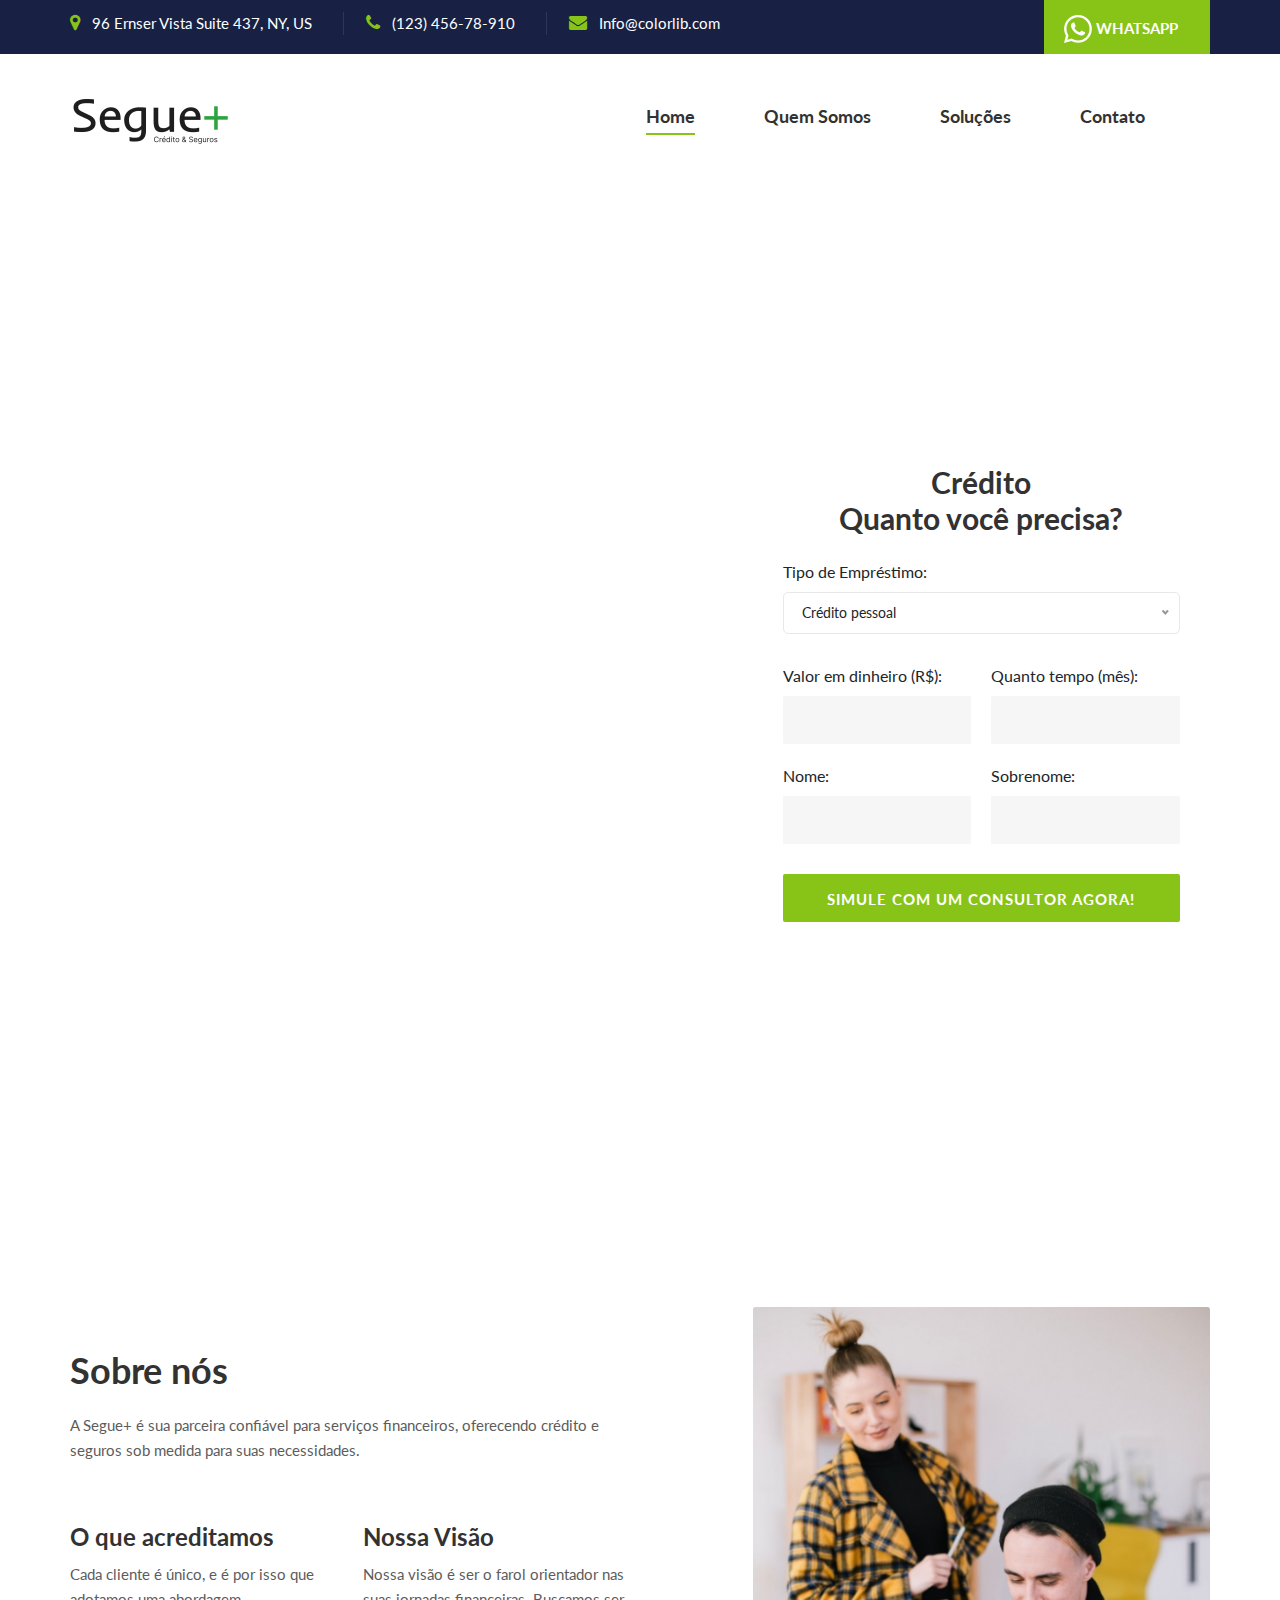
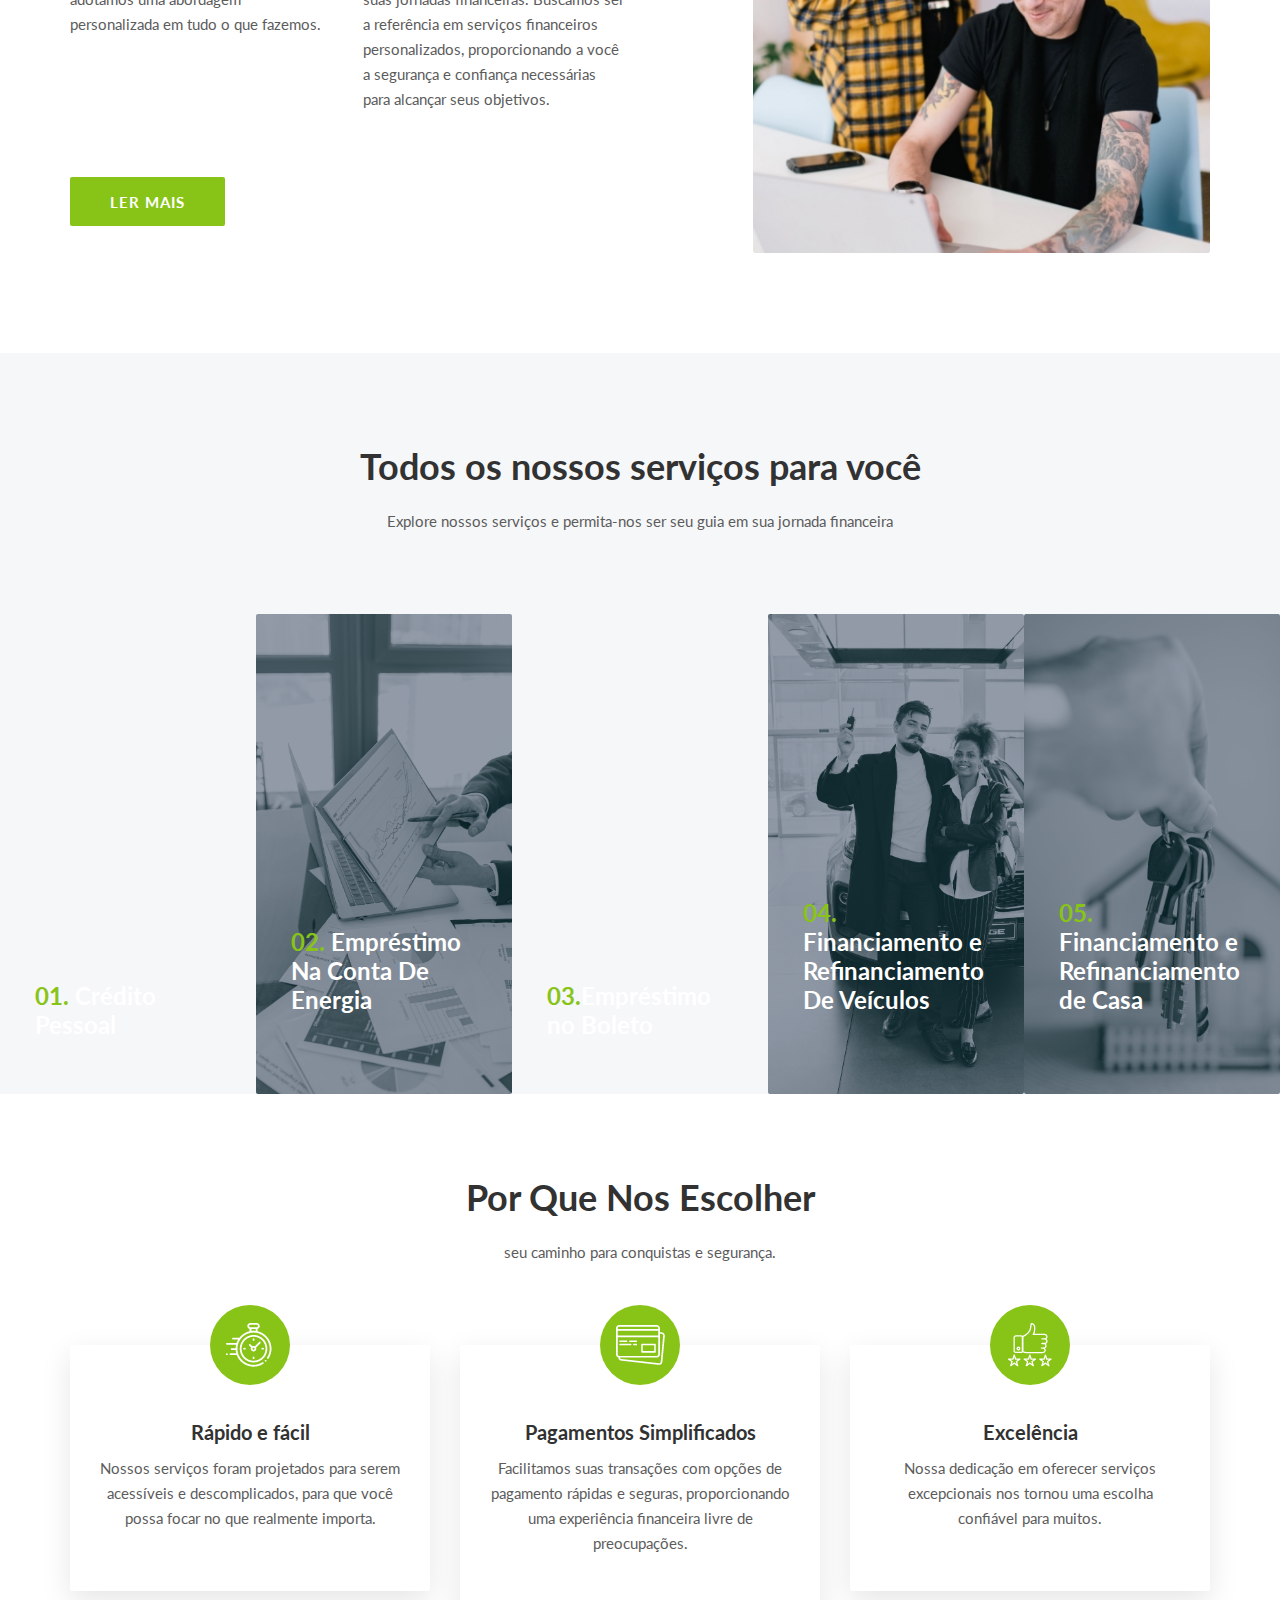
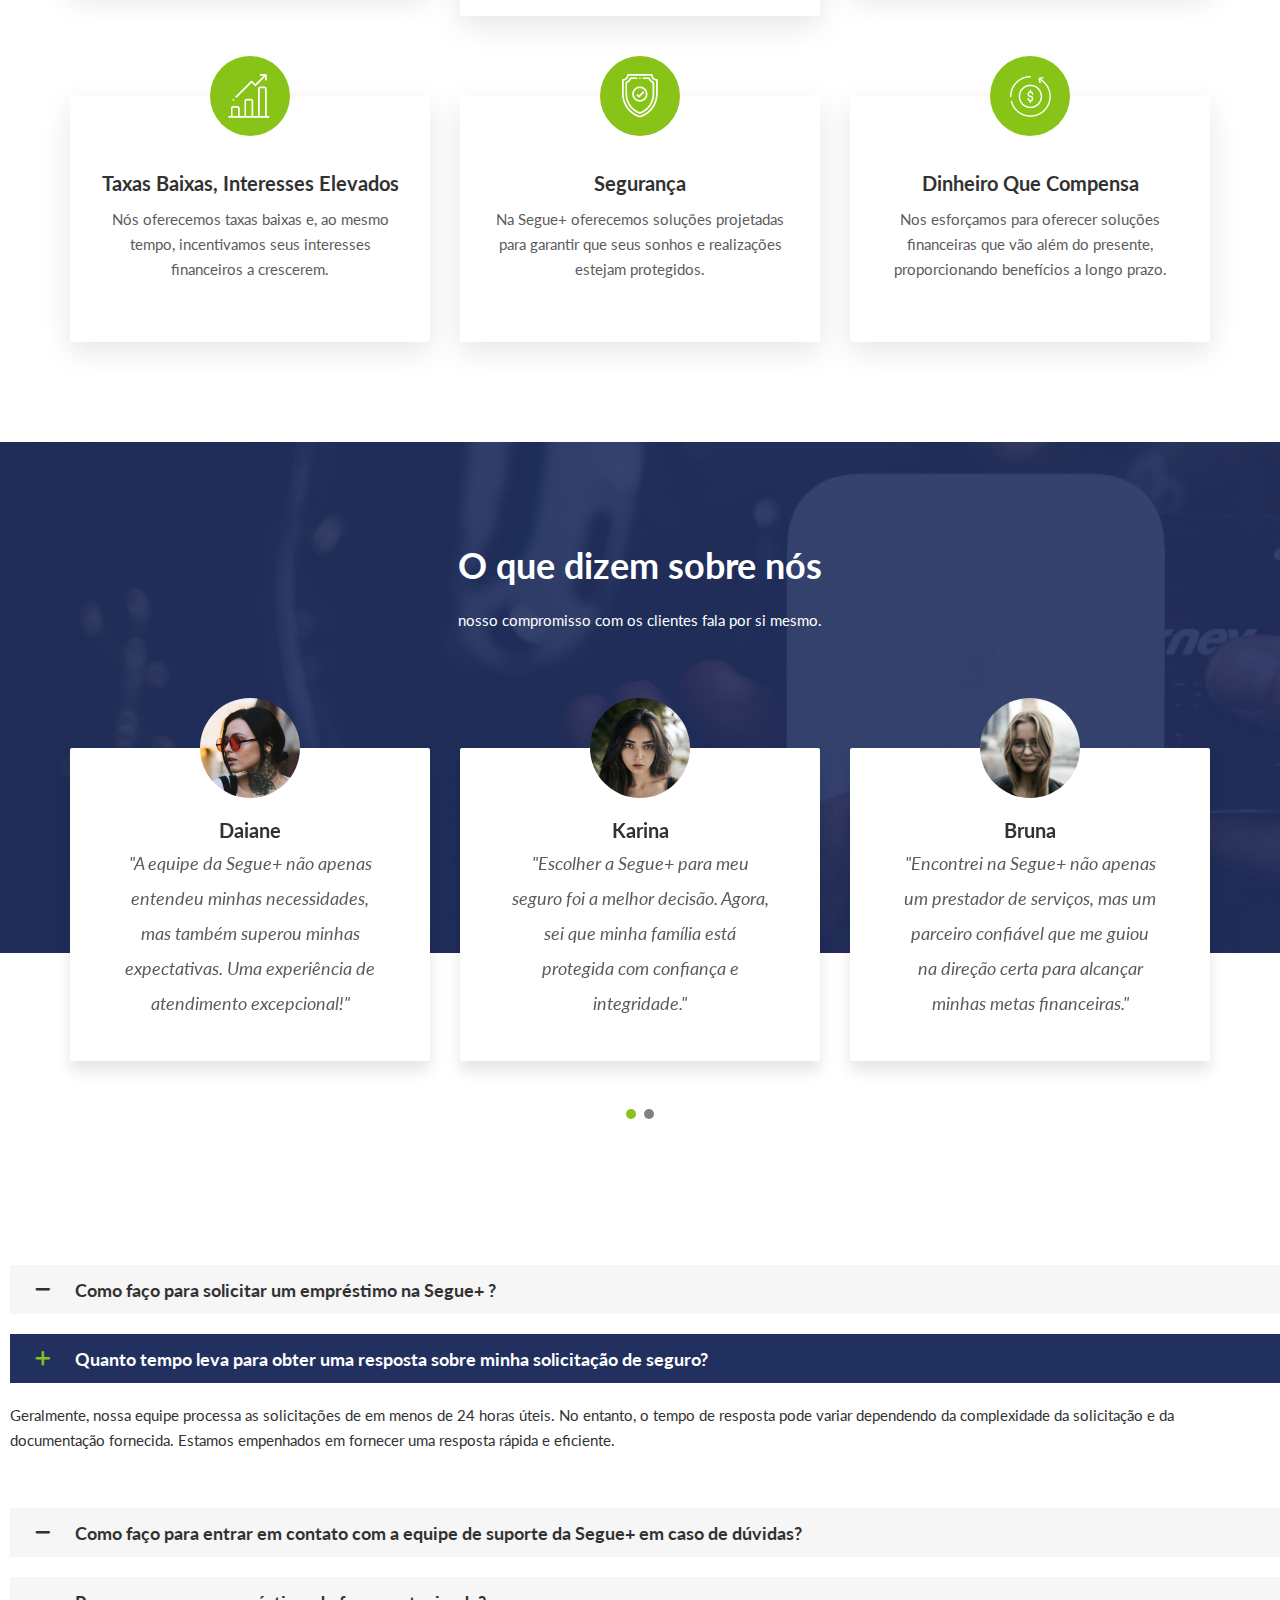
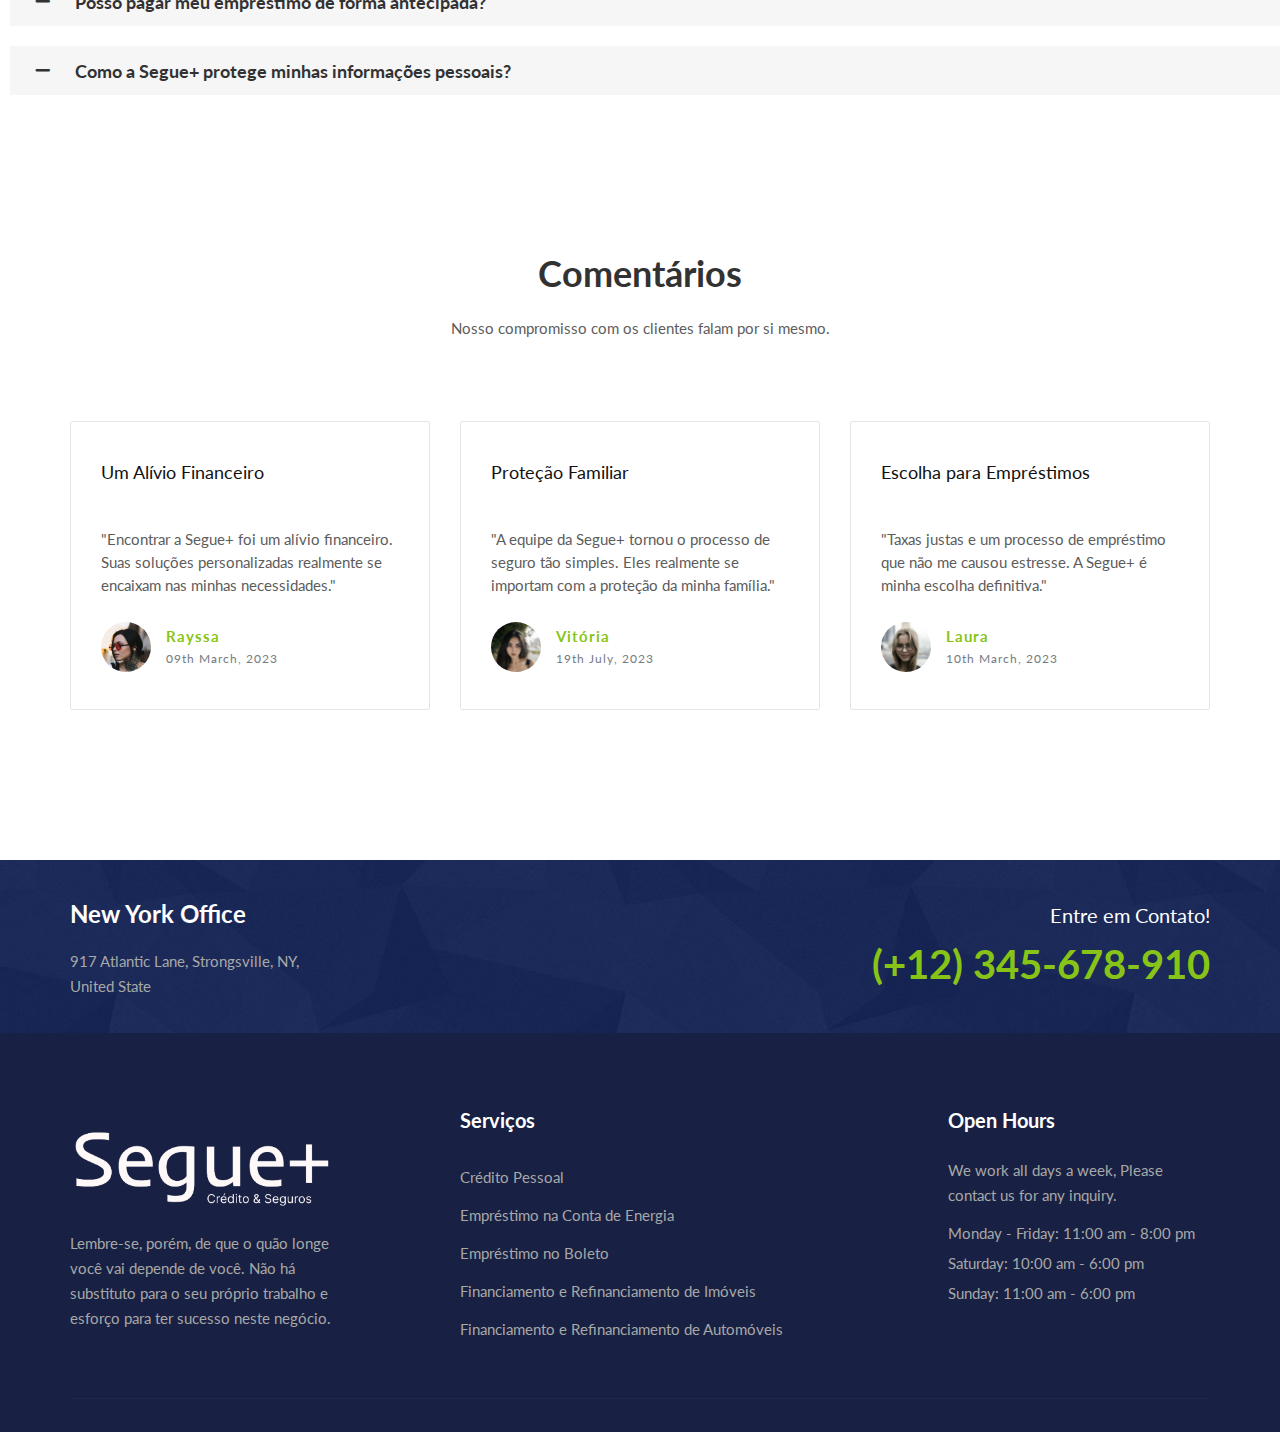
==== commit 413c2687: "att form" ====
--- a/index.html
+++ b/index.html
@@ -130,8 +130,8 @@
                         <form id="simulacao-form">
                             <div class="input-list">
                                 <div id="select1" class="input-list-item">
-                                    <p>Tipo de Empréstimo:</p>
-                                    <select  id="tipoEmprestimo">
+                                    <label for="tipoEmprestimo">Tipo de Empréstimo:</label>
+                                    <select id="tipoEmprestimo" onchange="mostrarOcultarEntrada()">
                                         <option value="Crédito pessoal">Crédito pessoal</option>
                                         <option value="Empréstimo na conta de energia">Empréstimo na conta de energia</option>
                                         <option value="Empréstimo no boleto">Empréstimo no boleto</option>
@@ -142,25 +142,25 @@
                                     </select>
                                 </div>
                                 <div class="input-list-item">
-                                    <p>Valor em dinheiro (R$):</p>
+                                    <label for="valor">Valor em dinheiro (R$):</label>
                                     <input type="text" id="valor">
                                 </div>
                                 <div class="input-list-item">
-                                    <p>Quanto tempo (mês):</p>
+                                    <label for="tempo">Quanto tempo (mês):</label>
                                     <input type="text" id="tempo">
                                 </div>
                             </div>
-                            <div class="input-full-width">
-                                <p>Quanto de entrada:</p>
+                            <div class="input-full-width" id="entradaContainer" style="display: none;">
+                                <label for="entrada">Quanto de entrada:</label>
                                 <input type="text" id="entrada">
                             </div>
                             <div class="input-list last">
                                 <div class="input-list-item">
-                                    <p>Nome:</p>
+                                    <label for="nome">Nome:</label>
                                     <input type="text" id="nome">
                                 </div>
                                 <div class="input-list-item">
-                                    <p>Sobrenome</p>
+                                    <label for="sobrenome">Sobrenome:</label>
                                     <input type="text" id="sobrenome">
                                 </div>
                             </div>
--- a/css/style.css
+++ b/css/style.css
@@ -101,7 +101,10 @@
 	outline: none;
 	color: #ffffff;
 }
-
+.nice-select{
+	width: calc(100% - 20px);
+	margin-bottom: 10px;
+}
 ul,
 ol {
 	padding: 0;
@@ -136,7 +139,6 @@
 .set-bg {
 	background-repeat: no-repeat;
 	background-size: cover;
-	background-position: center bottom;
 }
 
 .spad {
@@ -543,7 +545,7 @@
 -----------------------*/
 
 .hero {
-	padding: 170px 0;
+	padding: 240px 0;
 }
 
 .hero__text {
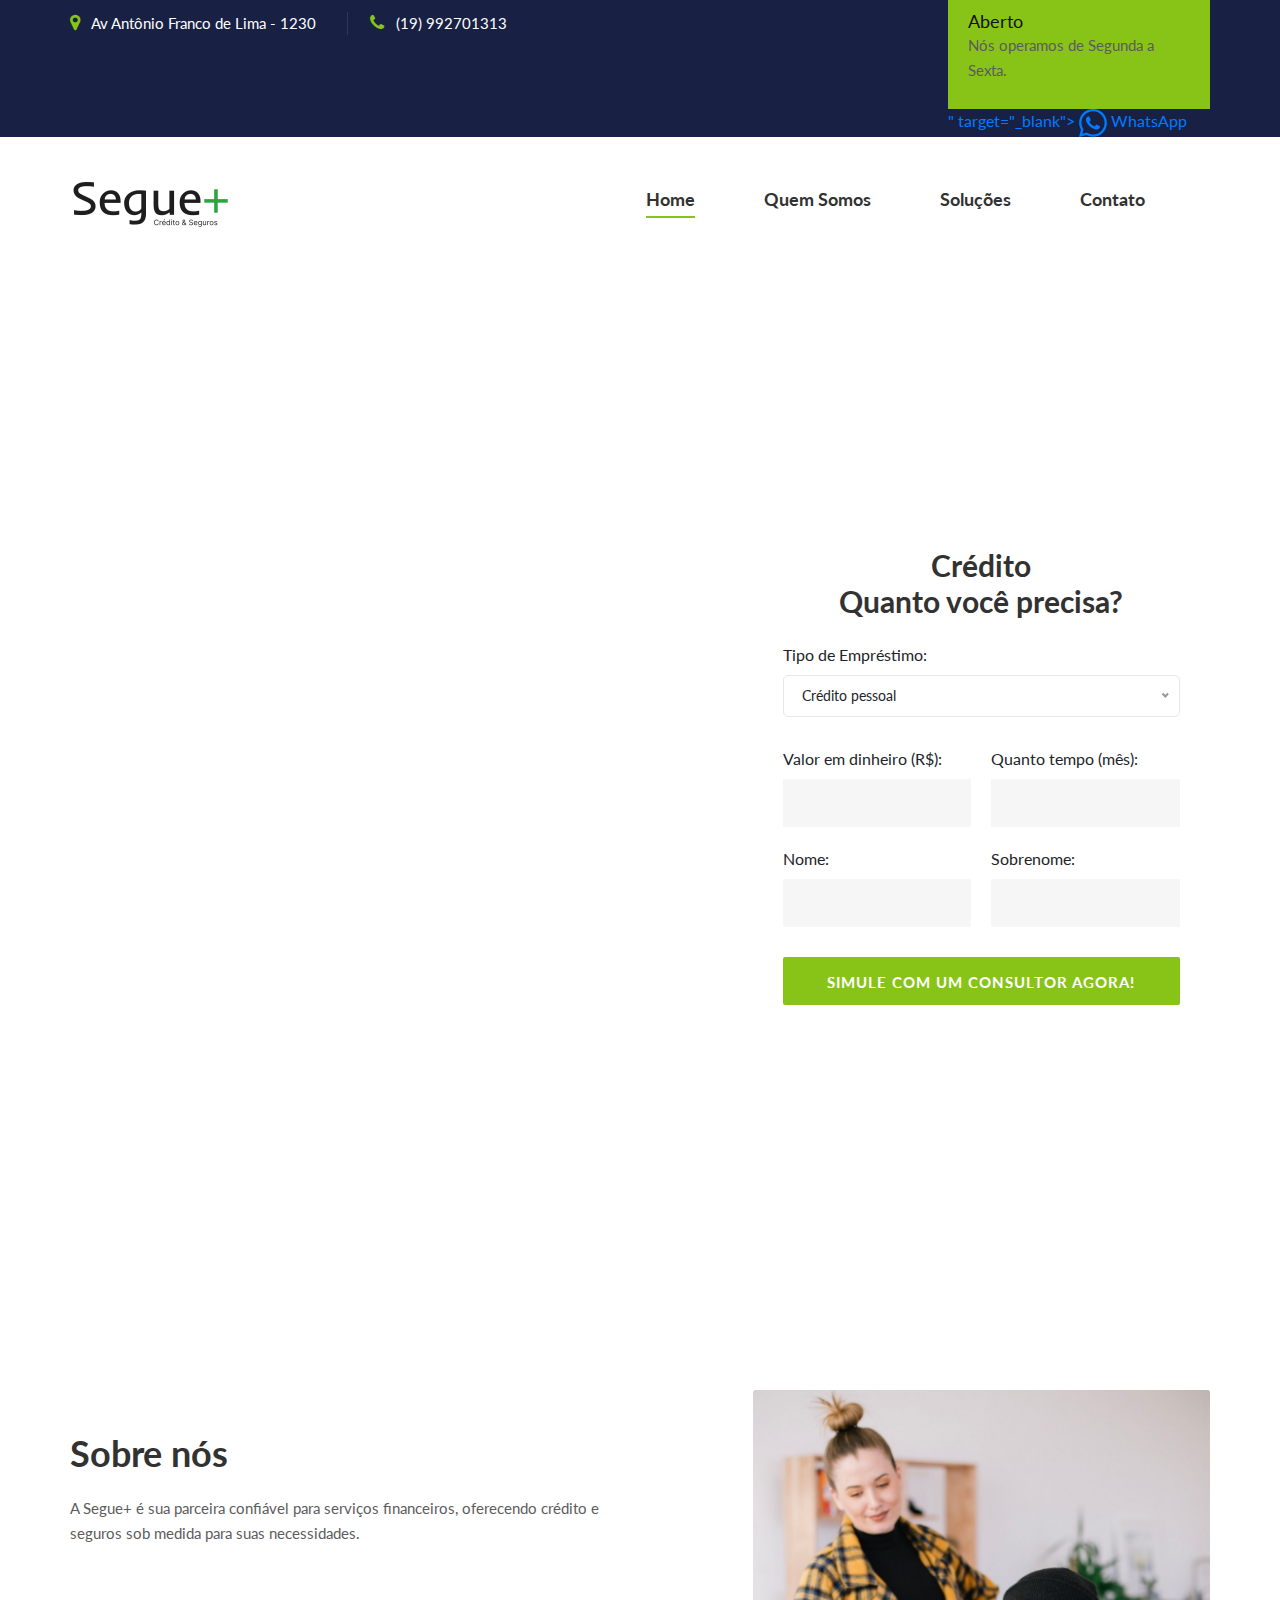
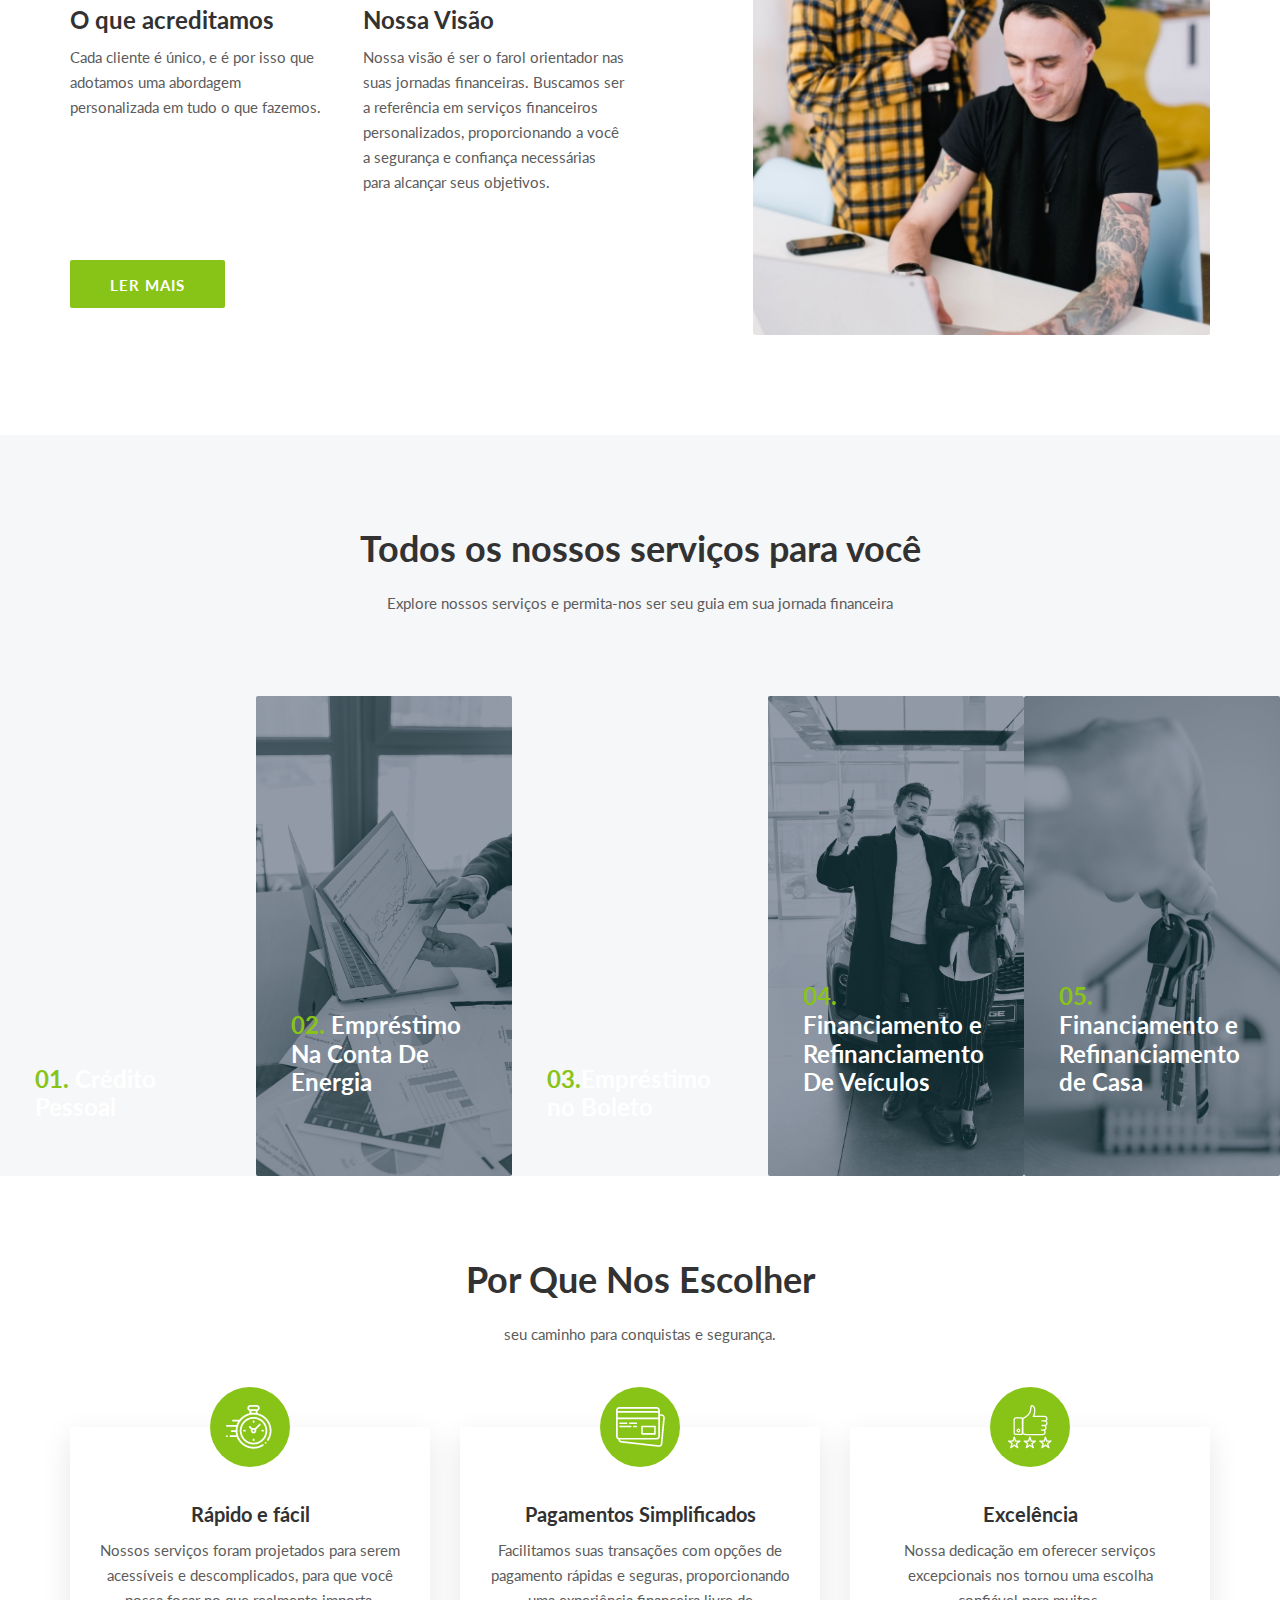
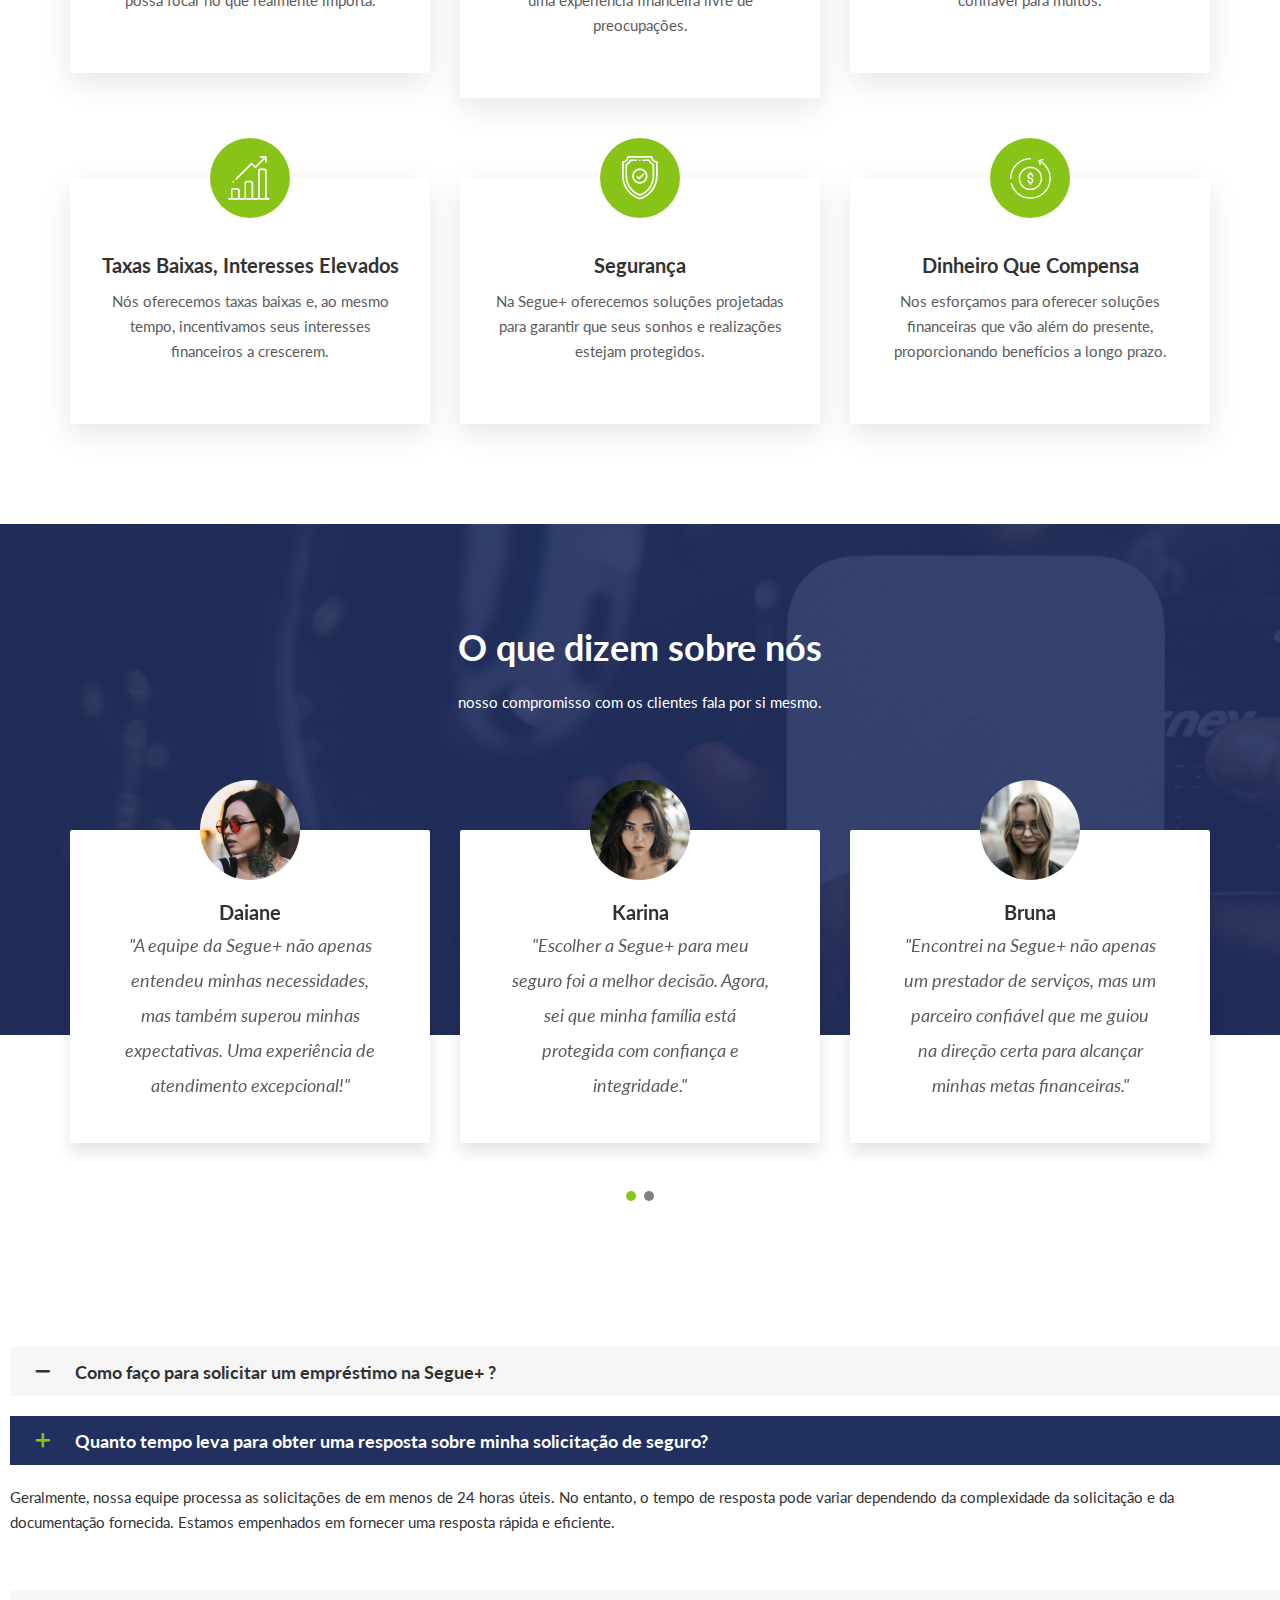
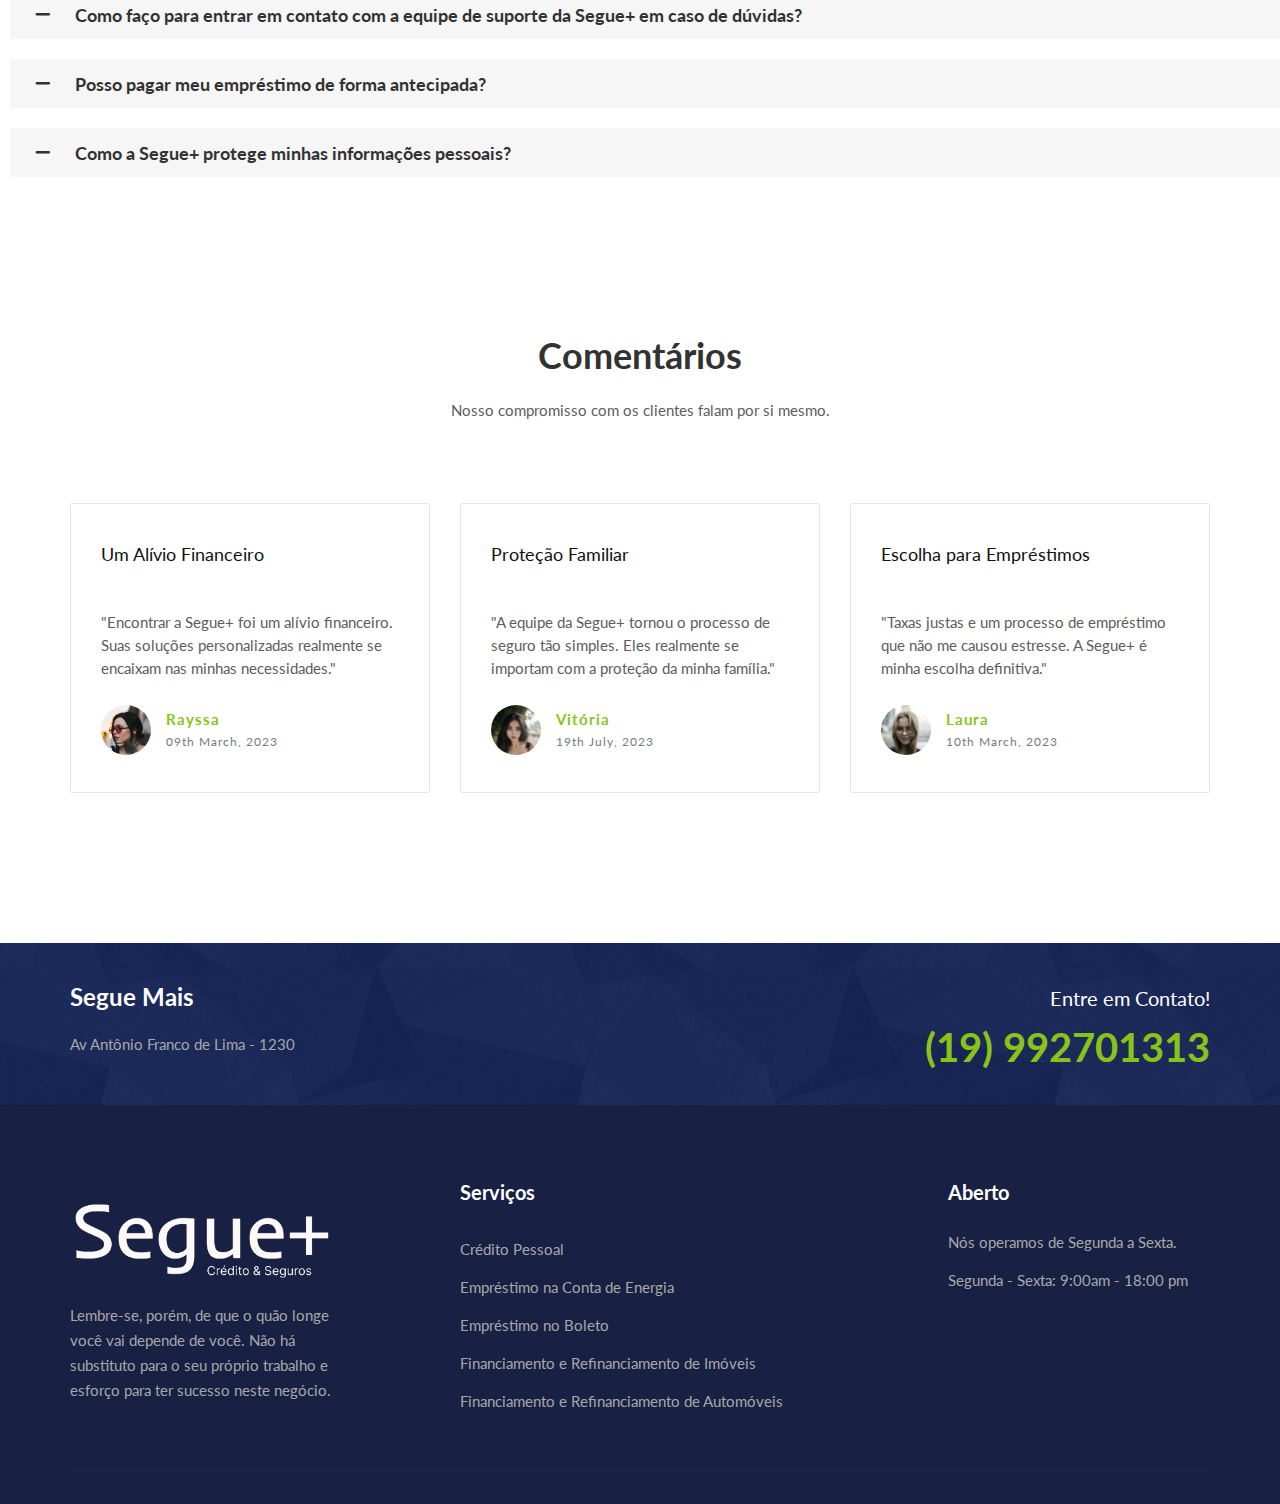
==== commit 278abdc0: "sUpl" ====
--- a/index.html
+++ b/index.html
@@ -49,12 +49,12 @@
         </nav>
         <div id="mobile-menu-wrap"></div>
         <ul class="offcanvas__widget">
-            <li><i class="fa fa-map-marker"></i> 96 Ernser Vista Suite 437, NY, US</li>
-            <li><i class="fa fa-phone"></i> (123) 456-78-910</li>
-            <li><i class="fa fa-envelope"></i> Info@colorlib.com</li>
+            <li><i class="fa fa-map-marker"></i> Av Antônio Franco de Lima - 1230</li>
+            <li><i class="fa fa-phone"></i> (19) 992701313</li>
+
         </ul>
         <div class="header__top__language">
-            <a href="https://api.whatsapp.com/send?phone=55123456789" target="_blank">
+            <a href="https://api.whatsapp.com/send?phone=5519992701313" target="_blank">
                 <i><svg xmlns="http://www.w3.org/2000/svg" width="28" height="28" fill="currentColor" class="bi bi-whatsapp" viewBox="0 0 16 16">
                     <path d="M13.601 2.326A7.854 7.854 0 0 0 7.994 0C3.627 0 .068 3.558.064 7.926c0 1.399.366 2.76 1.057 3.965L0 16l4.204-1.102a7.933 7.933 0 0 0 3.79.965h.004c4.368 0 7.926-3.558 7.93-7.93A7.898 7.898 0 0 0 13.6 2.326zM7.994 14.521a6.573 6.573 0 0 1-3.356-.92l-.24-.144-2.494.654.666-2.433-.156-.251a6.56 6.56 0 0 1-1.007-3.505c0-3.626 2.957-6.584 6.591-6.584a6.56 6.56 0 0 1 4.66 1.931 6.557 6.557 0 0 1 1.928 4.66c-.004 3.639-2.961 6.592-6.592 6.592zm3.615-4.934c-.197-.099-1.17-.578-1.353-.646-.182-.065-.315-.099-.445.099-.133.197-.513.646-.627.775-.114.133-.232.148-.43.05-.197-.1-.836-.308-1.592-.985-.59-.525-.985-1.175-1.103-1.372-.114-.198-.011-.304.088-.403.087-.088.197-.232.296-.346.1-.114.133-.198.198-.33.065-.134.034-.248-.015-.347-.05-.099-.445-1.076-.612-1.47-.16-.389-.323-.335-.445-.34-.114-.007-.247-.007-.38-.007a.729.729 0 0 0-.529.247c-.182.198-.691.677-.691 1.654 0 .977.71 1.916.81 2.049.098.133 1.394 2.132 3.383 2.992.47.205.84.326 1.129.418.475.152.904.129 1.246.08.38-.058 1.171-.48 1.338-.943.164-.464.164-.86.114-.943-.049-.084-.182-.133-.38-.232z"/>
                   </svg></i>
@@ -71,14 +71,20 @@
                 <div class="row">
                     <div class="col-lg-9">
                         <ul class="header__top__widget">
-                            <li><i class="fa fa-map-marker"></i> 96 Ernser Vista Suite 437, NY, US</li>
-                            <li><i class="fa fa-phone"></i> (123) 456-78-910</li>
-                            <li><i class="fa fa-envelope"></i> Info@colorlib.com</li>
+                            <li><i class="fa fa-map-marker"></i> Av Antônio Franco de Lima - 1230</li>
+                            <li><i class="fa fa-phone"></i> (19) 992701313</li>
+                
                         </ul>
                     </div>
                     <div class="col-lg-3">
                         <div class="header__top__language">
-                            <a href="https://api.whatsapp.com/send?phone=55123456789" target="_blank">
+                            <a href="https://api.whatsapp.com/send?phone=55 <div class="footer__widget footer__widget--address">
+                                <h5>Aberto</h5>
+                                <p>Nós operamos de Segunda a Sexta.</p>
+                                <ul>
+                                    <li>Segunda - Sexta:  9:00am - 18:00 pm</li>
+                                </ul>
+                            </div>" target="_blank">
                                 <i><svg xmlns="http://www.w3.org/2000/svg" width="28" height="28" fill="currentColor" class="bi bi-whatsapp" viewBox="0 0 16 16">
                                     <path d="M13.601 2.326A7.854 7.854 0 0 0 7.994 0C3.627 0 .068 3.558.064 7.926c0 1.399.366 2.76 1.057 3.965L0 16l4.204-1.102a7.933 7.933 0 0 0 3.79.965h.004c4.368 0 7.926-3.558 7.93-7.93A7.898 7.898 0 0 0 13.6 2.326zM7.994 14.521a6.573 6.573 0 0 1-3.356-.92l-.24-.144-2.494.654.666-2.433-.156-.251a6.56 6.56 0 0 1-1.007-3.505c0-3.626 2.957-6.584 6.591-6.584a6.56 6.56 0 0 1 4.66 1.931 6.557 6.557 0 0 1 1.928 4.66c-.004 3.639-2.961 6.592-6.592 6.592zm3.615-4.934c-.197-.099-1.17-.578-1.353-.646-.182-.065-.315-.099-.445.099-.133.197-.513.646-.627.775-.114.133-.232.148-.43.05-.197-.1-.836-.308-1.592-.985-.59-.525-.985-1.175-1.103-1.372-.114-.198-.011-.304.088-.403.087-.088.197-.232.296-.346.1-.114.133-.198.198-.33.065-.134.034-.248-.015-.347-.05-.099-.445-1.076-.612-1.47-.16-.389-.323-.335-.445-.34-.114-.007-.247-.007-.38-.007a.729.729 0 0 0-.529.247c-.182.198-.691.677-.691 1.654 0 .977.71 1.916.81 2.049.098.133 1.394 2.132 3.383 2.992.47.205.84.326 1.129.418.475.152.904.129 1.246.08.38-.058 1.171-.48 1.338-.943.164-.464.164-.86.114-.943-.049-.084-.182-.133-.38-.232z"/>
                                   </svg></i>
@@ -228,7 +234,7 @@
                     <div class="loan__services__item__text">
                         <h4><span>01.</span> Crédito Pessoal</h4>
                         <p>Solução flexível para suas necessidades financeiras imediatas.</p>
-                        <a href= "https://wa.me/551234567890?text=Olá,%20gostaria%20de%20mais%20informações%20sobre%20Crédito%20Pessoal" target="_blank">Entrar em contato</a>
+                        <a href= "https://wa.me/5519992701313?text=Olá,%20gostaria%20de%20mais%20informações%20sobre%20Crédito%20Pessoal" target="_blank">Entrar em contato</a>
                     </div>
                 </div>
                 
@@ -236,7 +242,7 @@
                     <div class="loan__services__item__text">
                         <h4><span>02.</span> Empréstimo Na Conta De Energia</h4>
                         <p>Obtenha dinheiro descontado automaticamente na sua conta de luz.</p>
-                        <a href="https://wa.me/551234567890?text=Olá,%20gostaria%20de%20mais%20informações%20sobre%20Empréstimo%20na%20Conta%20de%20Energia" target="_blank">Entrar em contato</a>
+                        <a href="https://wa.me/5519992701313?text=Olá,%20gostaria%20de%20mais%20informações%20sobre%20Empréstimo%20na%20Conta%20de%20Energia" target="_blank">Entrar em contato</a>
                     </div>
                 </div>
             
@@ -244,7 +250,7 @@
                     <div class="loan__services__item__text">
                         <h4><span>03.</span>Empréstimo no Boleto</h4>
                         <p>Empréstimo com pagamento via boleto, você escolhe o valor e o prazo.</p>
-                        <a href="https://wa.me/551234567890?text=Olá,%20gostaria%20de%20mais%20informações%20sobre%20Empréstimo%20no%20Boleto" target="_blank">Entrar em contato</a>
+                        <a href="https://wa.me/5519992701313?text=Olá,%20gostaria%20de%20mais%20informações%20sobre%20Empréstimo%20no%20Boleto" target="_blank">Entrar em contato</a>
                     </div>
                 </div>
             
@@ -252,7 +258,7 @@
                     <div class="loan__services__item__text">
                         <h4><span>04.</span> Financiamento e Refinanciamento De Veículos</h4>
                         <p>Transforme seu sonho automobilístico em realidade ou otimize seus pagamentos atuais.</p>
-                        <a href="https://wa.me/551234567890?text=Olá,%20gostaria%20de%20mais%20informações%20sobre%20Financiamento%20e%20Refinanciamento%20de%20Veículos" target="_blank" target="_blank">Entrar em contato</a>
+                        <a href="https://wa.me/5519992701313?text=Olá,%20gostaria%20de%20mais%20informações%20sobre%20Financiamento%20e%20Refinanciamento%20de%20Veículos" target="_blank" target="_blank">Entrar em contato</a>
                     </div>
                 </div>
             
@@ -260,7 +266,7 @@
                     <div class="loan__services__item__text">
                         <h4><span>05.</span> Financiamento e Refinanciamento de Casa</h4>
                         <p>Transforme seu sonho da casa própria em realidade ou otimize seu investimento imobiliário existente.</p>
-                        <a href="https://wa.me/551234567890?text=Olá,%20gostaria%20de%20mais%20informações%20sobre%20Financiamento%20e%20Refinanciamento%20de%20Casa" target="_blank">Entrar em contato</a>
+                        <a href="https://wa.me/5519992701313?text=Olá,%20gostaria%20de%20mais%20informações%20sobre%20Financiamento%20e%20Refinanciamento%20de%20Casa" target="_blank">Entrar em contato</a>
                     </div>
                 </div>
             </div>
@@ -531,8 +537,8 @@
                     <div class="row">
                         <div class="col-lg-6 col-md-6">
                             <div class="contact__widget__item">
-                                <h4>New York Office</h4>
-                                <p>917 Atlantic Lane, Strongsville, NY, United State</p>
+                                <h4>Segue Mais</h4>
+                                <p>Av Antônio Franco de Lima - 1230</p>
                             </div>
                         </div>
                     </div>
@@ -540,7 +546,7 @@
                 <div class="col-lg-6 col-md-6">
                     <div class="contact__widget__phone">
                         <span>Entre em Contato!</span>
-                        <h2>(+12) 345-678-910</h2>
+                        <h2>(19) 992701313</h2>
                     </div>
                 </div>
             </div>
@@ -576,12 +582,10 @@
                 </div>
                 <div class="col-lg-3 offset-lg-1 col-md-6 col-sm-6">
                     <div class="footer__widget footer__widget--address">
-                        <h5>Open Hours</h5>
-                        <p>We work all days a week, Please contact us for any inquiry.</p>
+                        <h5>Aberto</h5>
+                        <p>Nós operamos de Segunda a Sexta.</p>
                         <ul>
-                            <li>Monday - Friday: 11:00 am - 8:00 pm</li>
-                            <li>Saturday: 10:00 am - 6:00 pm</li>
-                            <li>Sunday: 11:00 am - 6:00 pm</li>
+                            <li>Segunda - Sexta:  9:00am - 18:00 pm</li>
                         </ul>
                     </div>
                 </div>
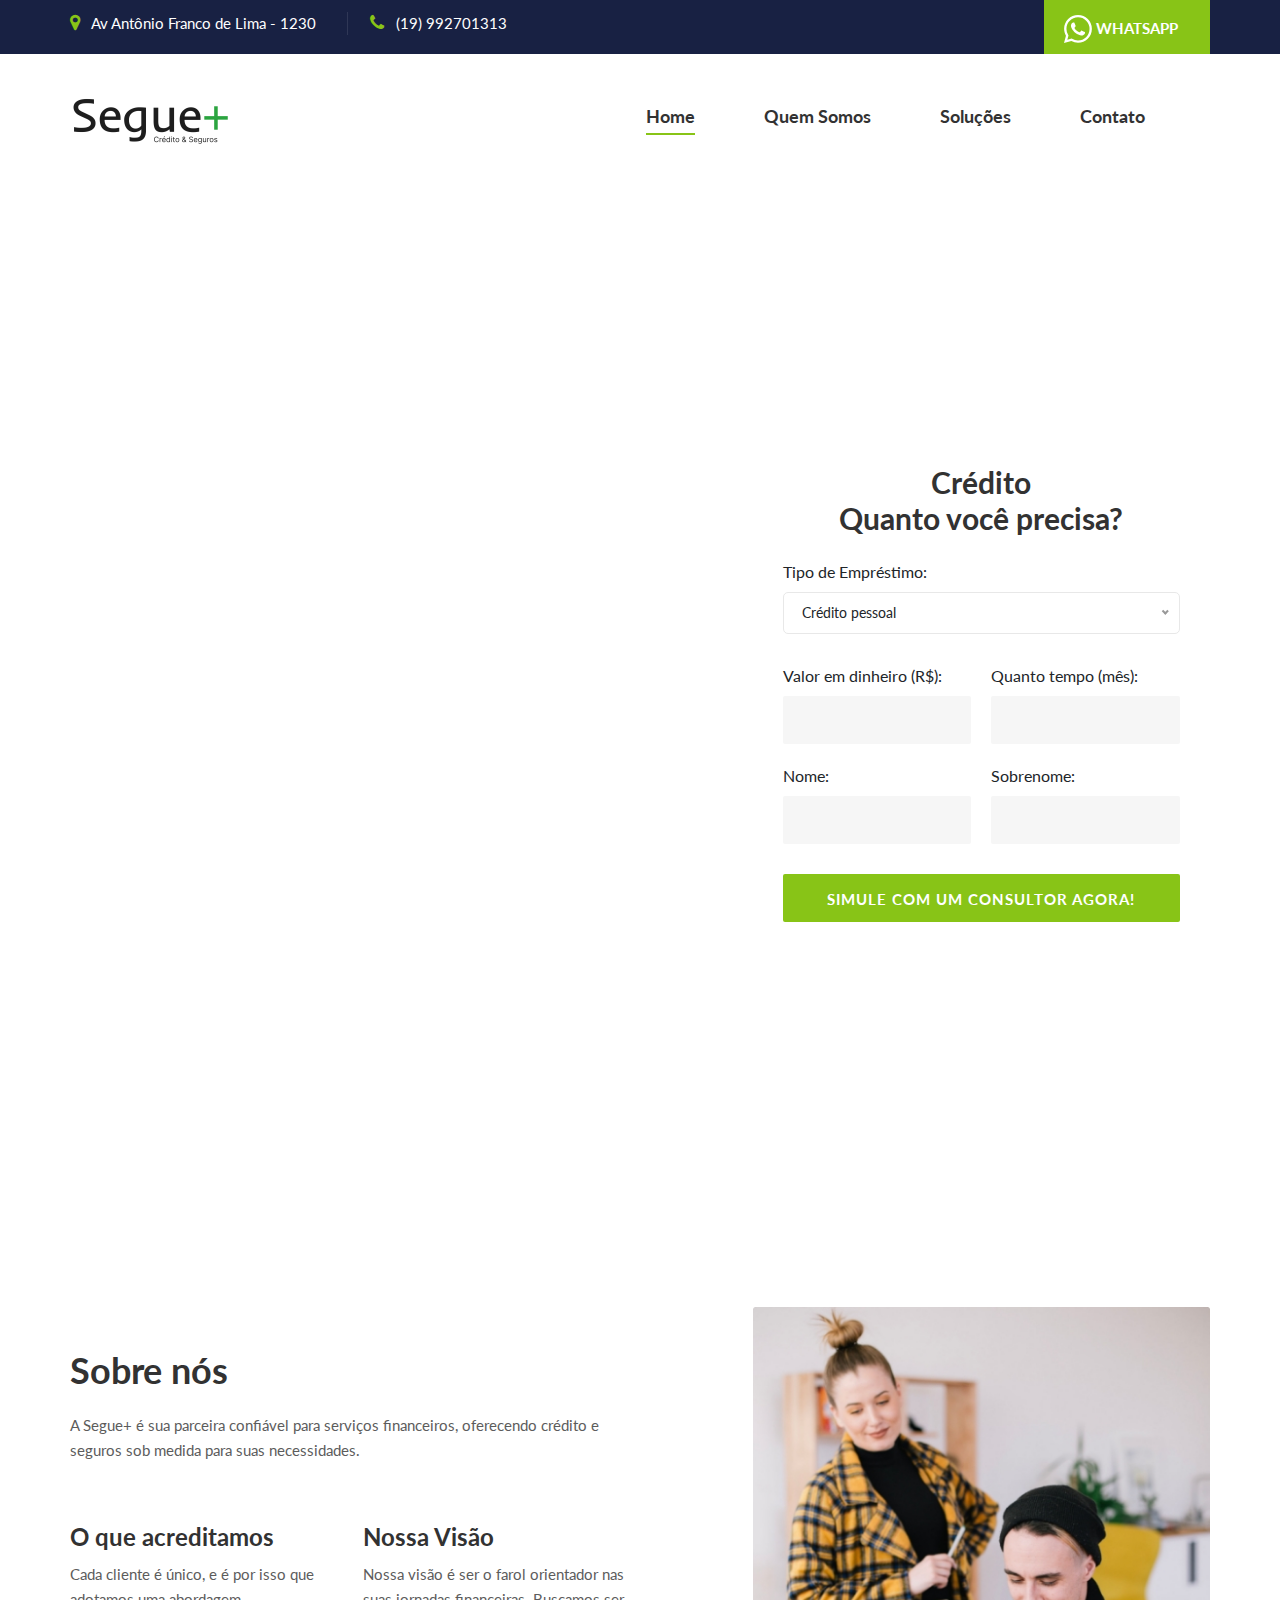
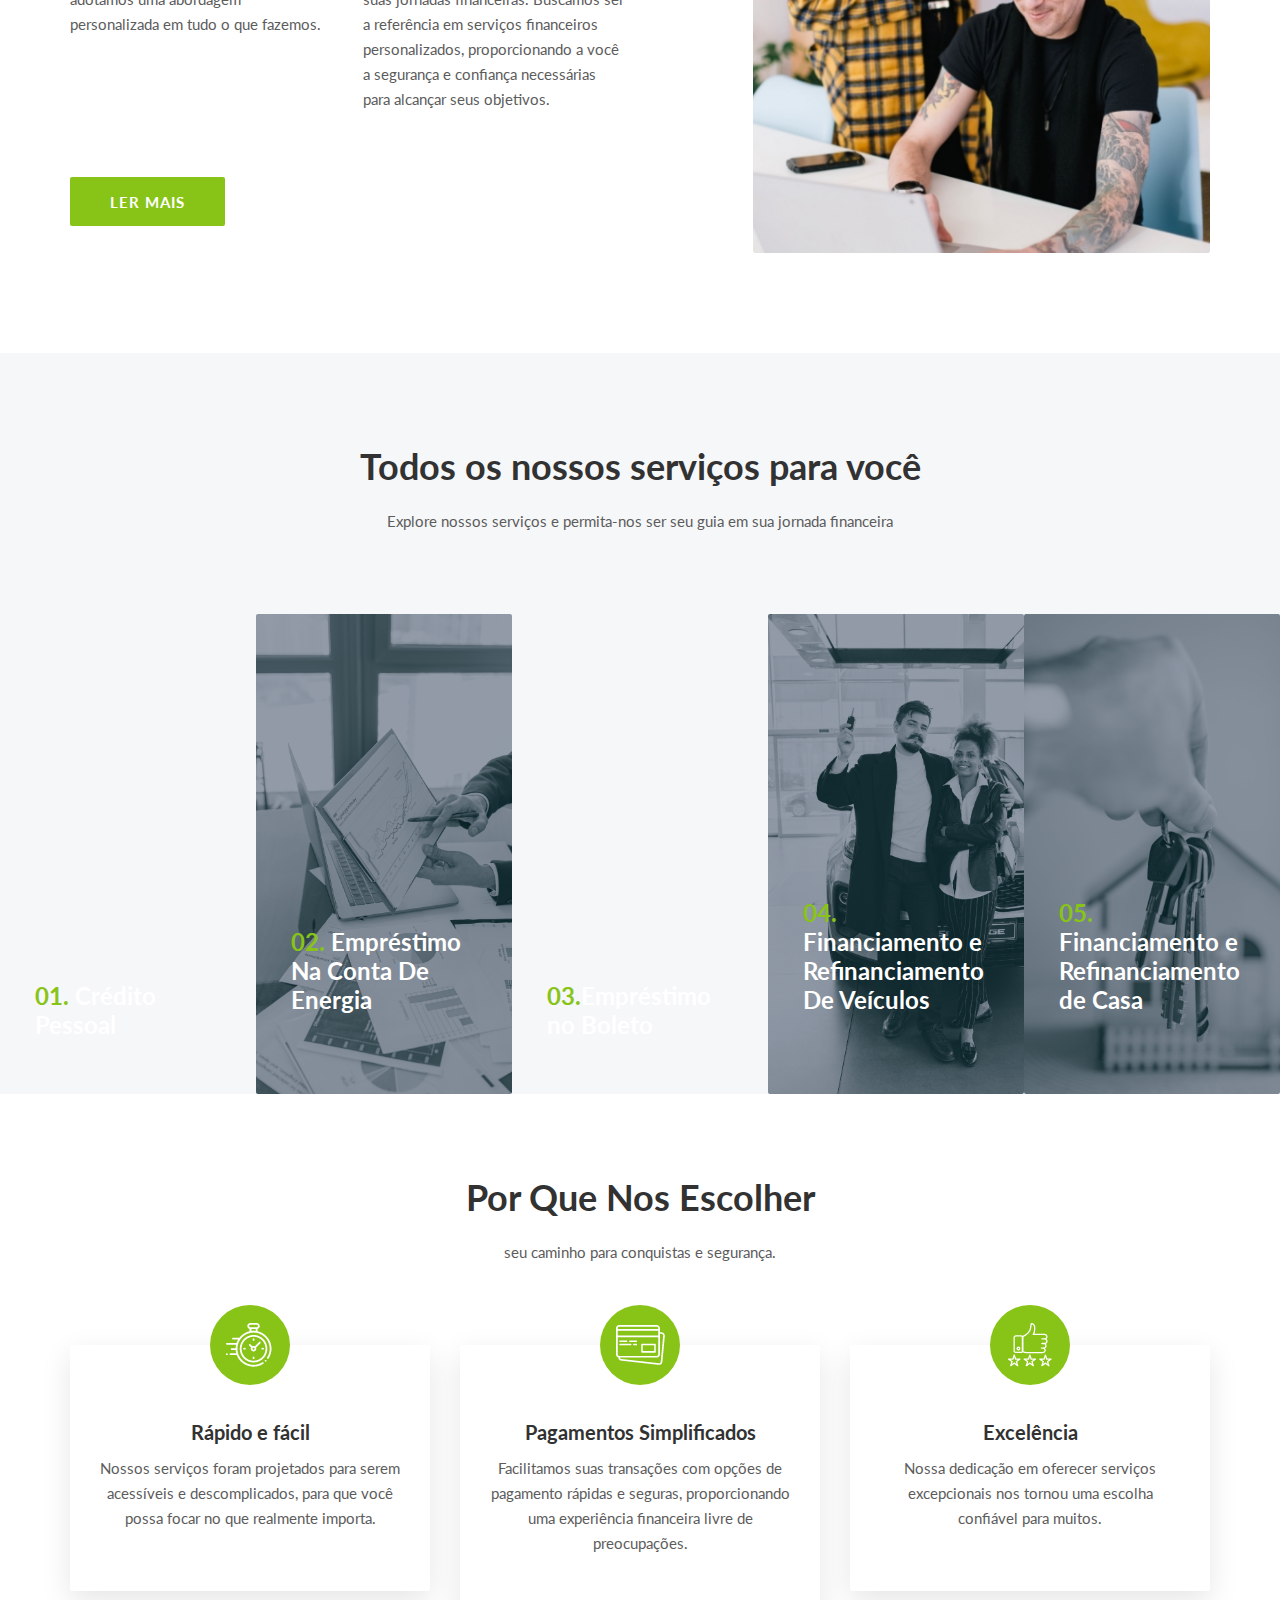
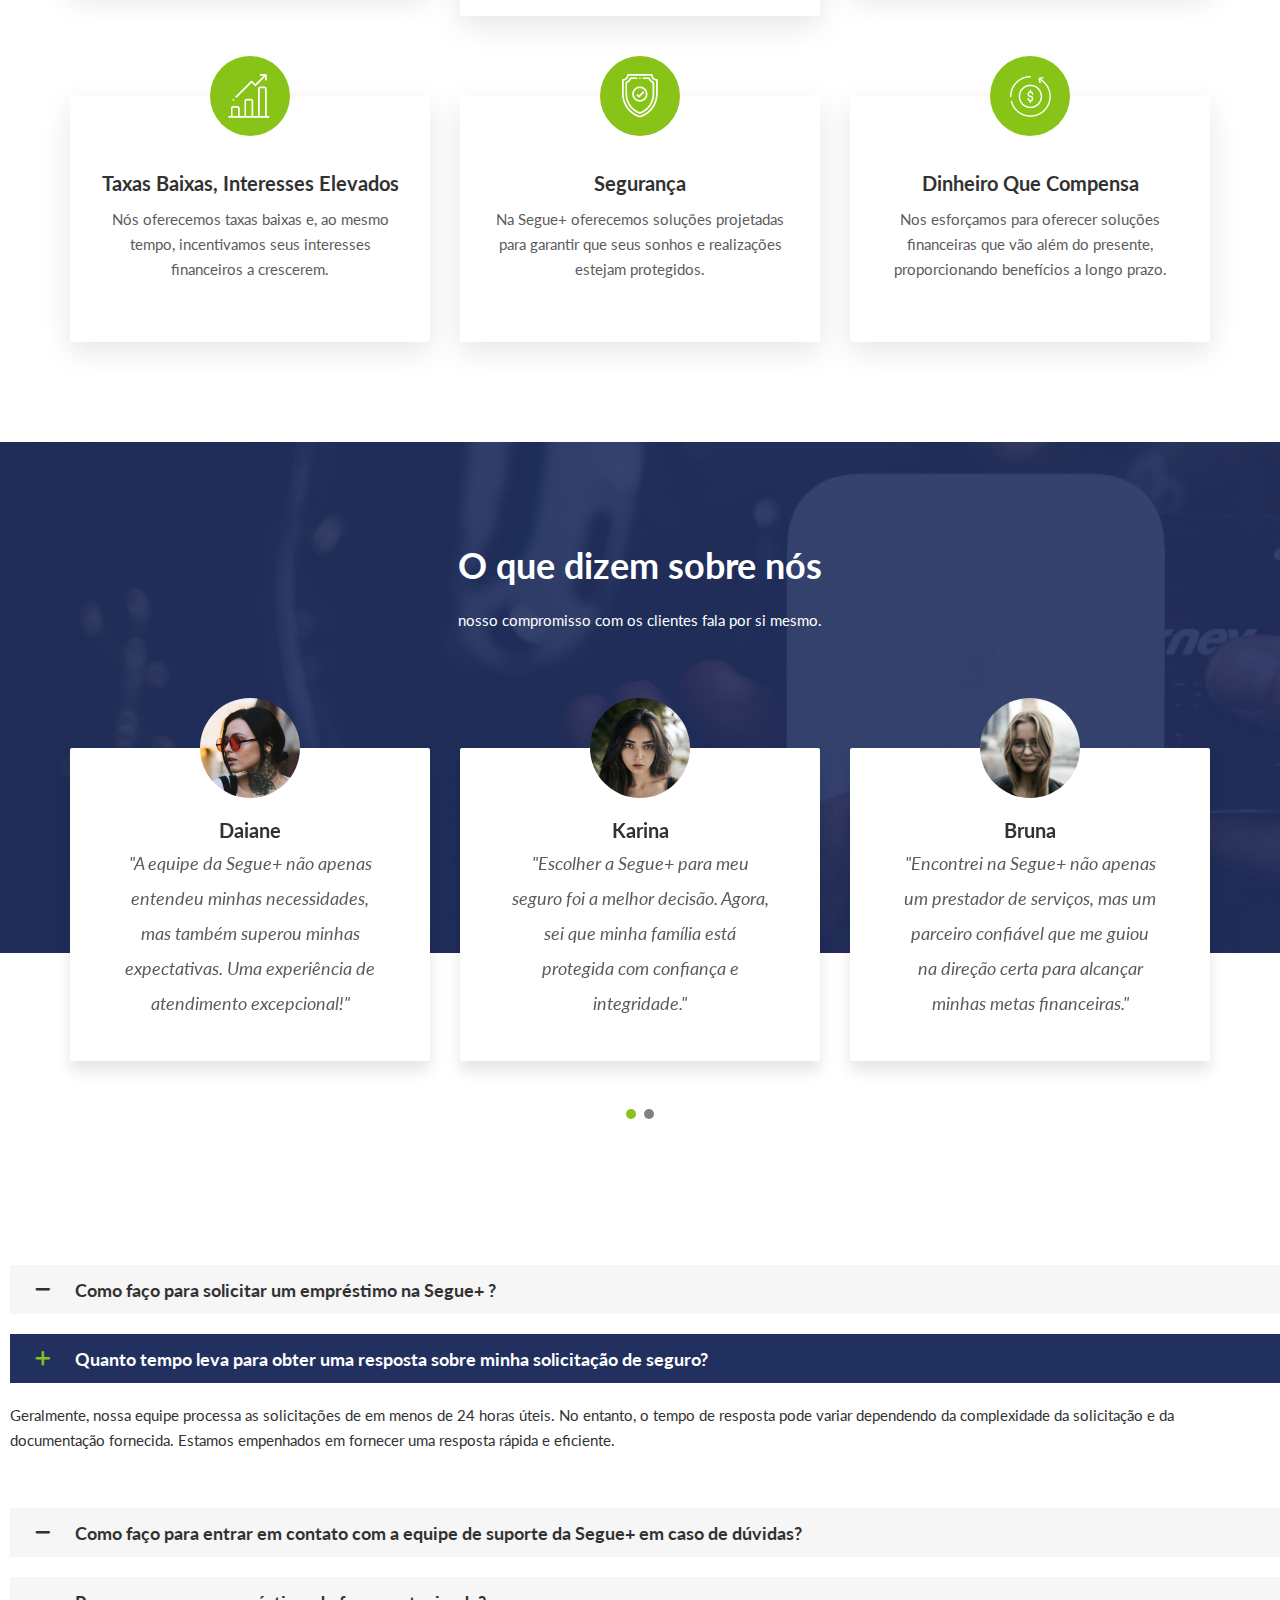
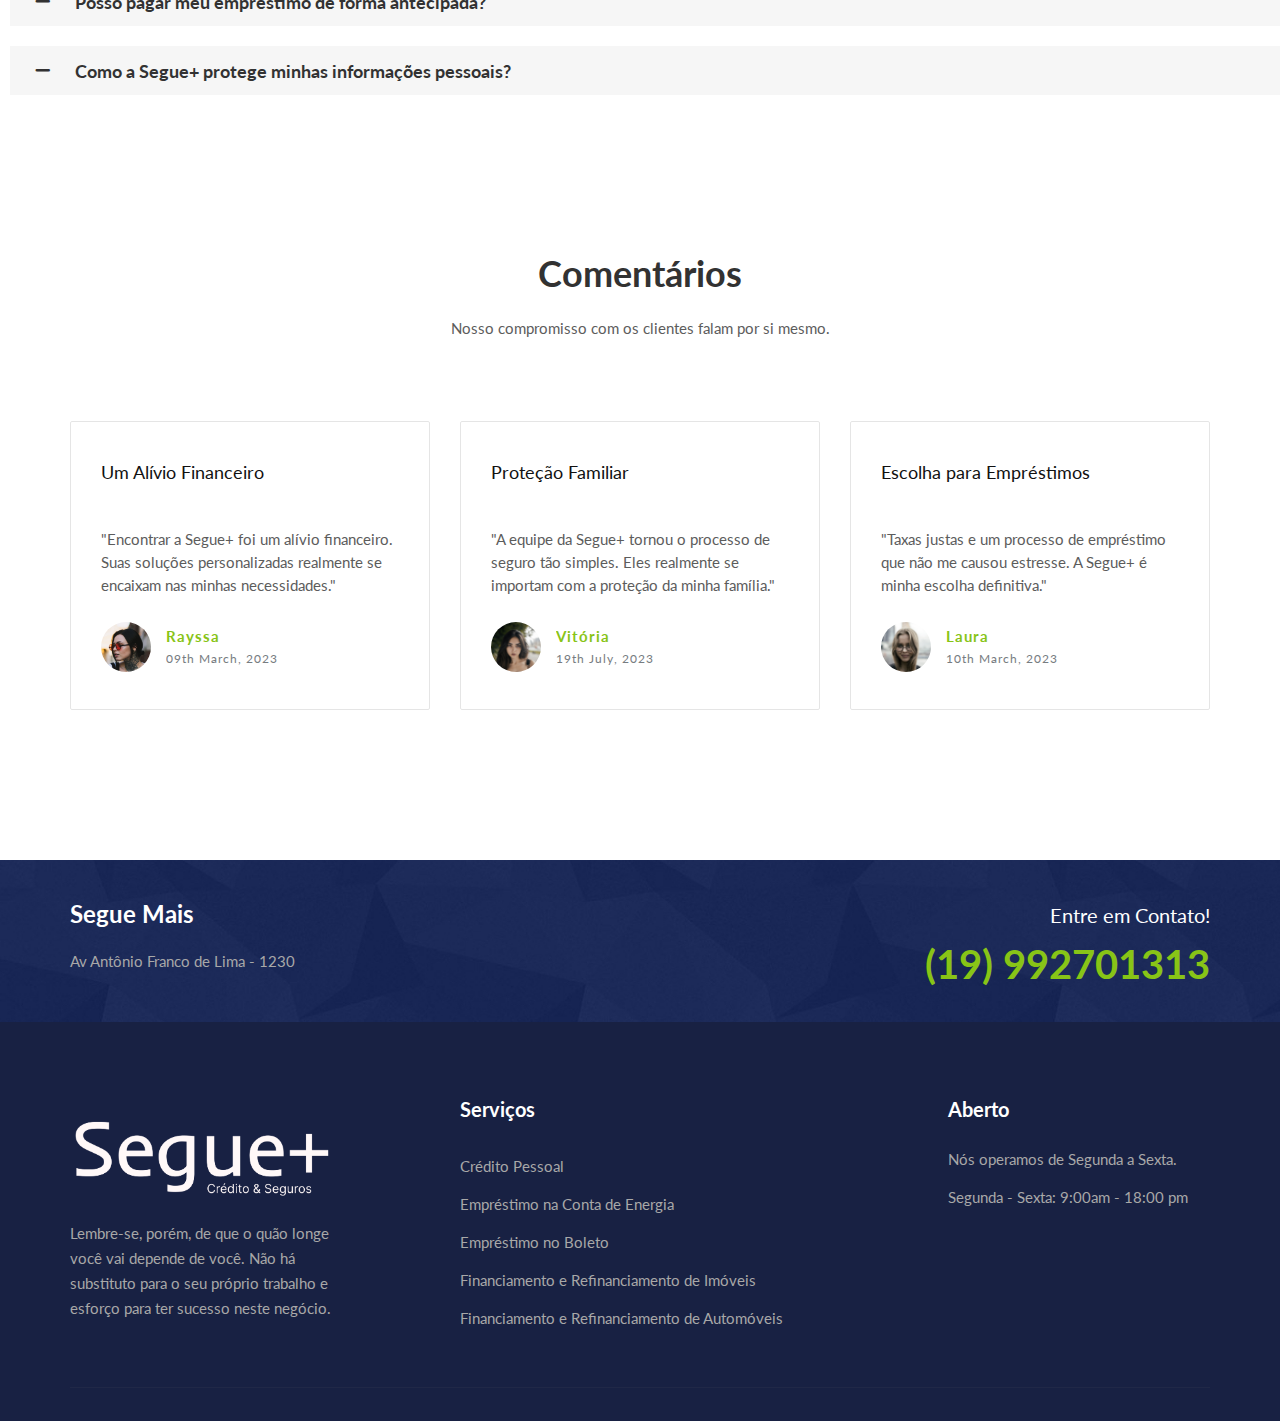
==== commit 821fea00: "aUp" ====
--- a/index.html
+++ b/index.html
@@ -78,13 +78,7 @@
                     </div>
                     <div class="col-lg-3">
                         <div class="header__top__language">
-                            <a href="https://api.whatsapp.com/send?phone=55 <div class="footer__widget footer__widget--address">
-                                <h5>Aberto</h5>
-                                <p>Nós operamos de Segunda a Sexta.</p>
-                                <ul>
-                                    <li>Segunda - Sexta:  9:00am - 18:00 pm</li>
-                                </ul>
-                            </div>" target="_blank">
+                            <a href="https://api.whatsapp.com/send?phone=5519992701313 " target="_blank">
                                 <i><svg xmlns="http://www.w3.org/2000/svg" width="28" height="28" fill="currentColor" class="bi bi-whatsapp" viewBox="0 0 16 16">
                                     <path d="M13.601 2.326A7.854 7.854 0 0 0 7.994 0C3.627 0 .068 3.558.064 7.926c0 1.399.366 2.76 1.057 3.965L0 16l4.204-1.102a7.933 7.933 0 0 0 3.79.965h.004c4.368 0 7.926-3.558 7.93-7.93A7.898 7.898 0 0 0 13.6 2.326zM7.994 14.521a6.573 6.573 0 0 1-3.356-.92l-.24-.144-2.494.654.666-2.433-.156-.251a6.56 6.56 0 0 1-1.007-3.505c0-3.626 2.957-6.584 6.591-6.584a6.56 6.56 0 0 1 4.66 1.931 6.557 6.557 0 0 1 1.928 4.66c-.004 3.639-2.961 6.592-6.592 6.592zm3.615-4.934c-.197-.099-1.17-.578-1.353-.646-.182-.065-.315-.099-.445.099-.133.197-.513.646-.627.775-.114.133-.232.148-.43.05-.197-.1-.836-.308-1.592-.985-.59-.525-.985-1.175-1.103-1.372-.114-.198-.011-.304.088-.403.087-.088.197-.232.296-.346.1-.114.133-.198.198-.33.065-.134.034-.248-.015-.347-.05-.099-.445-1.076-.612-1.47-.16-.389-.323-.335-.445-.34-.114-.007-.247-.007-.38-.007a.729.729 0 0 0-.529.247c-.182.198-.691.677-.691 1.654 0 .977.71 1.916.81 2.049.098.133 1.394 2.132 3.383 2.992.47.205.84.326 1.129.418.475.152.904.129 1.246.08.38-.058 1.171-.48 1.338-.943.164-.464.164-.86.114-.943-.049-.084-.182-.133-.38-.232z"/>
                                   </svg></i>
